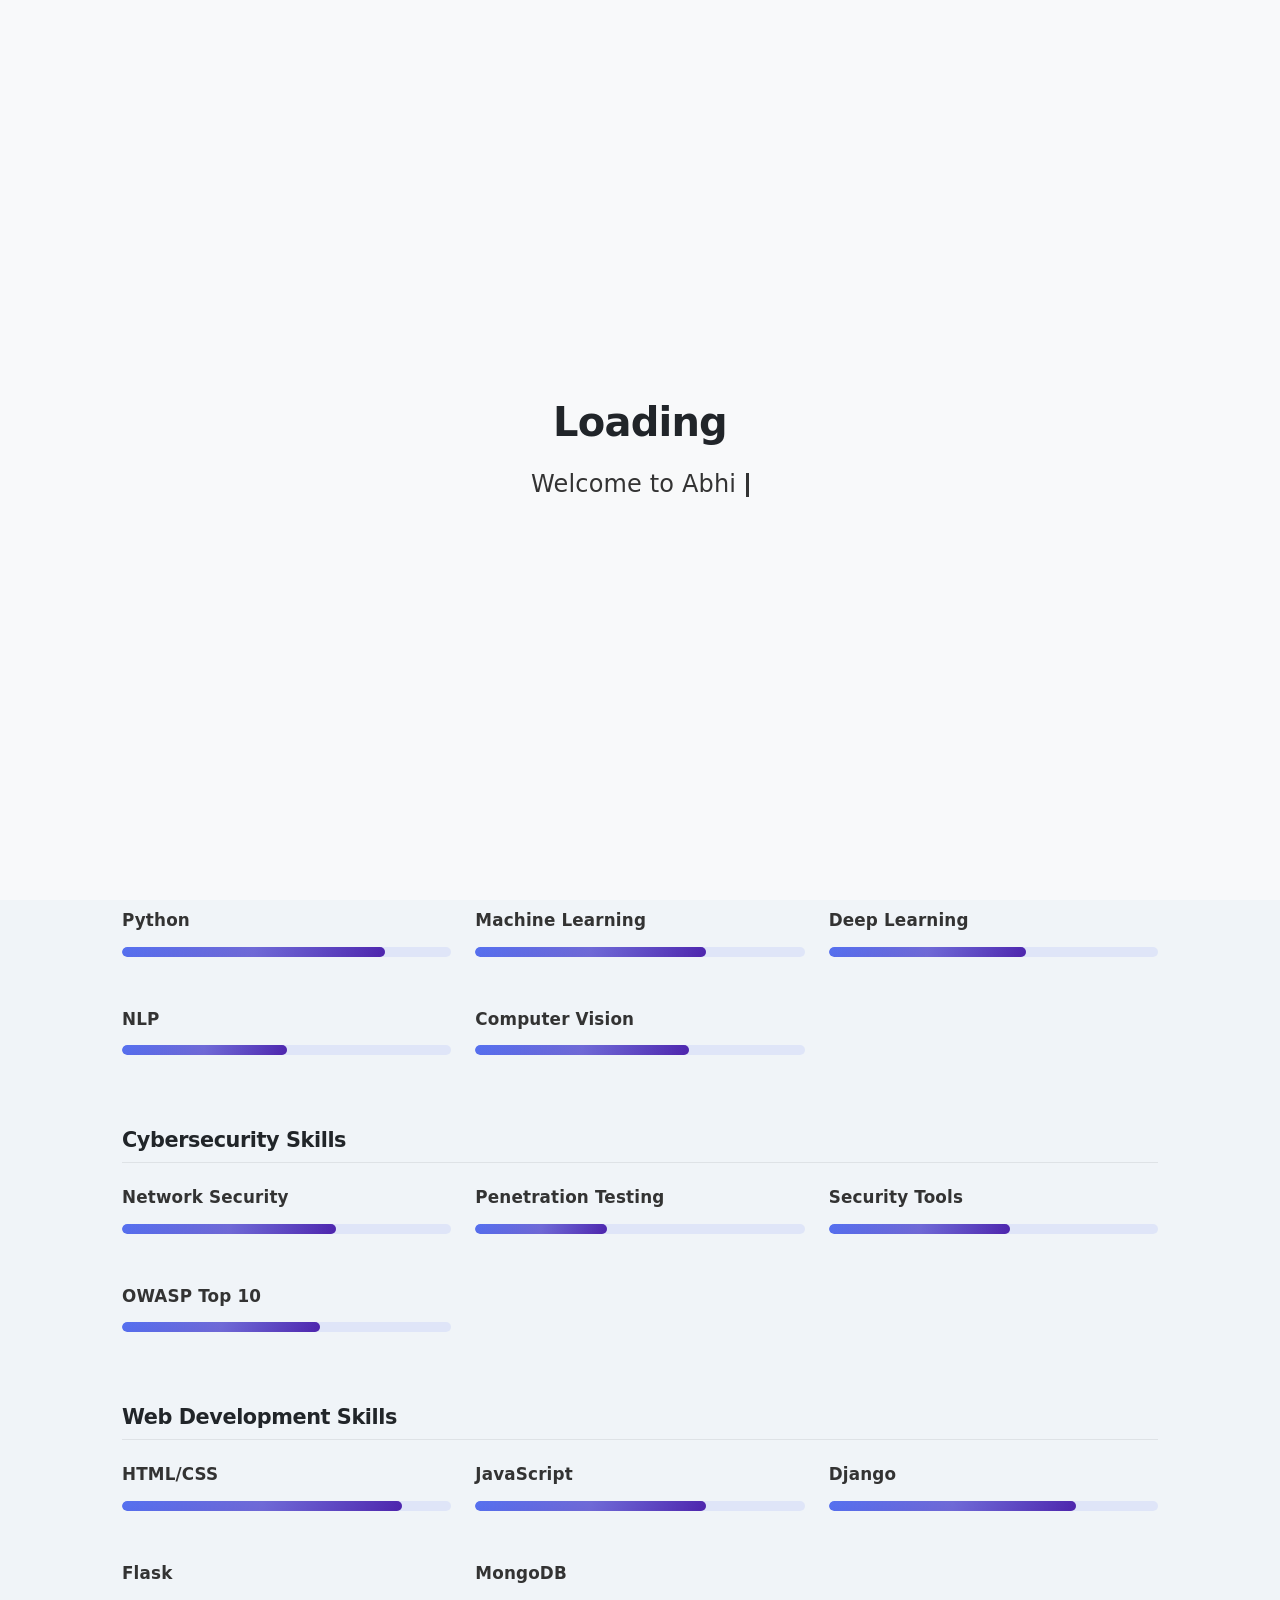
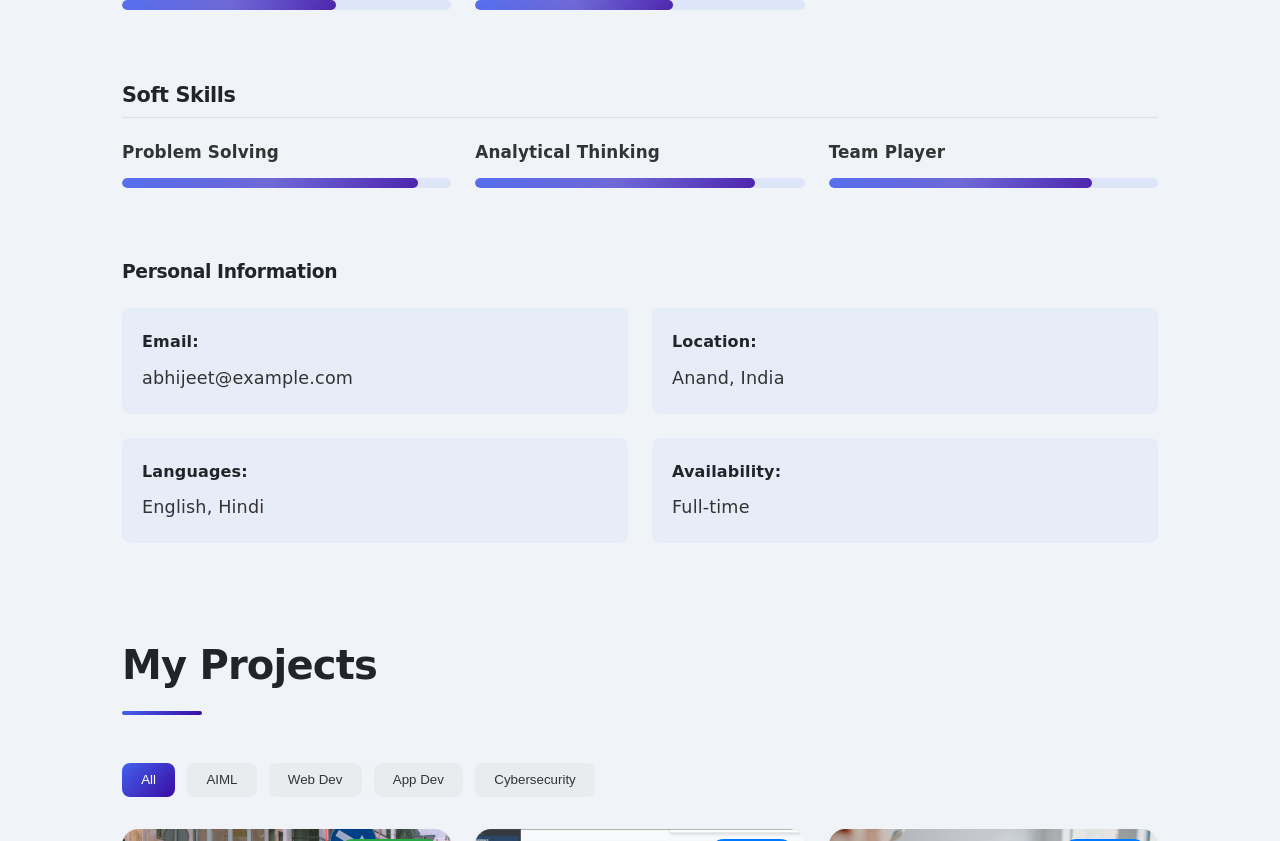
==== index.html @ 95031833 "first commit" ====
<!DOCTYPE html>
<html lang="en">

<head>
    <meta charset="UTF-8">
    <meta name="viewport" content="width=device-width, initial-scale=1.0">
    <meta name="description" content="Abhijeet's Portfolio - Developer, Designer and Technology Enthusiast">
    <meta name="keywords"
        content="portfolio, developer, AIML, web development, app development, cybersecurity, docker, blockchain">
    <title>Abhijeet's Portfolio</title>
    <!-- Favicon -->
    <link rel="shortcut icon" href="assets/images/icons/dark1.svg" type="image/x-icon">
    <!-- CSS Files -->
    <link rel="stylesheet" href="css/style.css">
    <link rel="stylesheet" href="css/animations.css">
    <link rel="stylesheet" href="css/themes.css">
    <link rel="stylesheet" href="css/responsive.css">
    <link rel="stylesheet" href="css/custom-timeline.css">
    <link rel="stylesheet" href="css/modern-style.css">
    <link rel="stylesheet" href="css/smooth-transitions.css">
    <link rel="stylesheet" href="css/hamburger.css">
    <link rel="stylesheet" href="css/resume-fix.css">
    <link rel="stylesheet" href="css/theme-transitions.css">
    <link rel="stylesheet" href="css/floating-hamburger.css">
    <!-- Font Awesome for icons -->
    <link rel="stylesheet" href="https://cdnjs.cloudflare.com/ajax/libs/font-awesome/6.0.0/css/all.min.css">
    <script type="text/javascript" src="https://cdn.jsdelivr.net/npm/@emailjs/browser@3/dist/email.min.js"></script>
</head>

<body class="dark-theme">
    <!-- Preloader -->
    <div id="preloader" class="preloader">
        <div class="preloader-content">
            <h1>Loading</h1>
            <div class="typing-container">
                <span id="preloader-text"></span>
                <span class="cursor"></span>
            </div>
        </div>
    </div>

    <!-- Main Container -->
    <div class="container">
        <!-- Sidebar Navigation -->
        <aside class="sidebar">
            <!-- Replace the existing sidebar-header section in index.html with this -->
            <div class="sidebar-header">
                <button id="mobile-toggle" class="mobile-toggle" aria-label="Toggle Menu">
                    <span></span>
                    <span></span>
                    <span></span>
                </button>
                <div class="profile-pic-container">
                    <img src="assets/images/icons/light2.svg" alt="Abhijeet Logo" class="profile-pic-small"
                        id="sidebar-logo">
                </div>
                <h2 class="sidebar-title">Abhijeet Sahoo</h2>

                <!-- Theme toggle for mobile -->
                <div class="theme-toggle mobile-theme-toggle">
                    <label class="switch">
                        <input type="checkbox" id="mobile-theme-toggle" class="theme-toggle-input">
                        <span class="slider round"></span>
                    </label>
                </div>
            </div>


            <!-- Navigation section update -->
            <nav class="sidebar-nav">
                <ul>
                    <li><a href="#home" class="nav-link active" data-section="home"><i class="fas fa-home"></i> Home</a>
                    </li>
                    <li><a href="#projects" class="nav-link" data-section="projects"><i class="fas fa-code-branch"></i>
                            Projects</a></li>
                    <li><a href="#timeline" class="nav-link" data-section="timeline"><i class="fas fa-history"></i>
                            Timeline</a></li>
                    <li><a href="#achievements" class="nav-link" data-section="achievements"><i
                                class="fas fa-trophy"></i> Achievements</a></li>
                    <li><a href="#resume" class="nav-link" data-section="resume"><i class="fas fa-file-alt"></i>
                            Resume</a></li>
                    <li><a href="#contact" class="nav-link" data-section="contact"><i class="fas fa-envelope"></i>
                            Contact</a></li>
                </ul>
            </nav>

            <div class="sidebar-footer">
                <div class="theme-toggle">
                    <label class="switch">
                        <input type="checkbox" id="theme-toggle">
                        <span class="slider round"></span>
                    </label>
                    <span id="theme-label">Dark Mode</span>
                </div>

                <!-- "Last updated" div will be moved by JS to the end of main content -->
                <div class="last-updated">
                    <i class="fas fa-edit"> </i>Last updated on May 24, 2025
                </div>
            </div>
        </aside>

        <!-- Main Content Area -->
        <main class="content">
            <!-- Home/About Section -->
            <section id="home" class="section active">
                <div class="about-container">
                    <div class="profile-section">
                        <div class="profile-image-container">
                            <img src="assets/images/profile.png" alt="Abhijeet" class="profile-pic">
                        </div>
                        <div class="typing-animation">
                            <h1>Abhijeet</h1>
                            <div class="animated-greeting"> <!-- New wrapper for animated text -->
                                <span id="animated-text"><span id="text-content"></span><span id="cursor"></span></span>
                            </div>
                        </div>
                    </div>

                    <div class="about-content">
                        <div class="section-title">
                            <h2>About Me</h2>
                        </div>
                        <p>Hello! I'm Abhijeet, Python/AIML developer with a passion for problem-solving. I combine deep
                            analytical thinking with Django expertise to create innovative web solutions. I'm a flexible
                            team
                            player exploring cybersecurity and IoT frontiers. My calm, patient approach and technical
                            curiosity drive me to transform complex challenges into elegant solutions. I'm a computer
                            enthusiast who brings quiet dedication and continuous learning to every project.</p>

                        <!-- Skills section update for Home -->
                        <div class="skills-container">
                            <h3>My Skills</h3>

                            <!-- AIML Skills -->
                            <div class="skills-category">
                                <h4>AI/ML Skills</h4>
                                <div class="skills-grid">
                                    <div class="skill-item">
                                        <div class="skill-name">Python</div>
                                        <div class="skill-bar">
                                            <div class="skill-progress" style="width: 80%"></div>
                                        </div>
                                        <div class="skill-tooltip">80% - Advanced</div>
                                    </div>
                                    <div class="skill-item">
                                        <div class="skill-name">Machine Learning</div>
                                        <div class="skill-bar">
                                            <div class="skill-progress" style="width: 70%"></div>
                                        </div>
                                        <div class="skill-tooltip">70% - Advanced</div>
                                    </div>
                                    <div class="skill-item">
                                        <div class="skill-name">Deep Learning</div>
                                        <div class="skill-bar">
                                            <div class="skill-progress" style="width: 60%"></div>
                                        </div>
                                        <div class="skill-tooltip">60% - Intermediate</div>
                                    </div>
                                    <div class="skill-item">
                                        <div class="skill-name">NLP</div>
                                        <div class="skill-bar">
                                            <div class="skill-progress" style="width: 50%"></div>
                                        </div>
                                        <div class="skill-tooltip">50% - Intermediate</div>
                                    </div>
                                    <div class="skill-item">
                                        <div class="skill-name">Computer Vision</div>
                                        <div class="skill-bar">
                                            <div class="skill-progress" style="width: 65%"></div>
                                        </div>
                                        <div class="skill-tooltip">65% - Advanced</div>
                                    </div>
                                </div>
                            </div>

                            <!-- Cybersecurity Skills -->
                            <div class="skills-category">
                                <h4>Cybersecurity Skills</h4>
                                <div class="skills-grid">
                                    <div class="skill-item">
                                        <div class="skill-name">Network Security</div>
                                        <div class="skill-bar">
                                            <div class="skill-progress" style="width: 65%"></div>
                                        </div>
                                        <div class="skill-tooltip">65% - Advanced</div>
                                    </div>
                                    <div class="skill-item">
                                        <div class="skill-name">Penetration Testing</div>
                                        <div class="skill-bar">
                                            <div class="skill-progress" style="width: 40%"></div>
                                        </div>
                                        <div class="skill-tooltip">40% - Intermediate</div>
                                    </div>
                                    <div class="skill-item">
                                        <div class="skill-name">Security Tools</div>
                                        <div class="skill-bar">
                                            <div class="skill-progress" style="width: 55%"></div>
                                        </div>
                                        <div class="skill-tooltip">55% - Intermediate</div>
                                    </div>
                                    <div class="skill-item">
                                        <div class="skill-name">OWASP Top 10</div>
                                        <div class="skill-bar">
                                            <div class="skill-progress" style="width: 60%"></div>
                                        </div>
                                        <div class="skill-tooltip">60% - Intermediate</div>
                                    </div>
                                </div>
                            </div>

                            <!-- Web Dev Skills -->
                            <div class="skills-category">
                                <h4>Web Development Skills</h4>
                                <div class="skills-grid">
                                    <div class="skill-item">
                                        <div class="skill-name">HTML/CSS</div>
                                        <div class="skill-bar">
                                            <div class="skill-progress" style="width: 85%"></div>
                                        </div>
                                        <div class="skill-tooltip">85% - Advanced</div>
                                    </div>
                                    <div class="skill-item">
                                        <div class="skill-name">JavaScript</div>
                                        <div class="skill-bar">
                                            <div class="skill-progress" style="width: 70%"></div>
                                        </div>
                                        <div class="skill-tooltip">70% - Advanced</div>
                                    </div>
                                    <div class="skill-item">
                                        <div class="skill-name">Django</div>
                                        <div class="skill-bar">
                                            <div class="skill-progress" style="width: 75%"></div>
                                        </div>
                                        <div class="skill-tooltip">75% - Advanced</div>
                                    </div>
                                    <div class="skill-item">
                                        <div class="skill-name">Flask</div>
                                        <div class="skill-bar">
                                            <div class="skill-progress" style="width: 65%"></div>
                                        </div>
                                        <div class="skill-tooltip">65% - Advanced</div>
                                    </div>
                                    <div class="skill-item">
                                        <div class="skill-name">MongoDB</div>
                                        <div class="skill-bar">
                                            <div class="skill-progress" style="width: 60%"></div>
                                        </div>
                                        <div class="skill-tooltip">60% - Intermediate</div>
                                    </div>
                                </div>
                            </div>

                            <!-- Soft Skills -->
                            <div class="skills-category">
                                <h4>Soft Skills</h4>
                                <div class="skills-grid">
                                    <div class="skill-item">
                                        <div class="skill-name">Problem Solving</div>
                                        <div class="skill-bar">
                                            <div class="skill-progress" style="width: 90%"></div>
                                        </div>
                                        <div class="skill-tooltip">90% - Advanced</div>
                                    </div>
                                    <div class="skill-item">
                                        <div class="skill-name">Analytical Thinking</div>
                                        <div class="skill-bar">
                                            <div class="skill-progress" style="width: 85%"></div>
                                        </div>
                                        <div class="skill-tooltip">85% - Advanced</div>
                                    </div>
                                    <div class="skill-item">
                                        <div class="skill-name">Team Player</div>
                                        <div class="skill-bar">
                                            <div class="skill-progress" style="width: 80%"></div>
                                        </div>
                                        <div class="skill-tooltip">80% - Advanced</div>
                                    </div>
                                </div>
                            </div>
                        </div>

                        <div class="personal-info">
                            <h3>Personal Information</h3>
                            <div class="info-grid">
                                <div class="info-item">
                                    <span class="info-label">Email:</span>
                                    <span class="info-value">abhijeet@example.com</span>
                                </div>
                                <div class="info-item">
                                    <span class="info-label">Location:</span>
                                    <span class="info-value">Anand, India</span>
                                </div>
                                <div class="info-item">
                                    <span class="info-label">Languages:</span>
                                    <span class="info-value">English, Hindi</span>
                                </div>
                                <div class="info-item">
                                    <span class="info-label">Availability:</span>
                                    <span class="info-value">Full-time</span>
                                </div>
                            </div>
                        </div>
                    </div>
                </div>
            </section>

            <!-- Projects Section -->
            <section id="projects" class="section">
                <div class="section-title">
                    <h2>My Projects</h2>
                </div>

                <div class="filter-buttons">
                    <button class="filter-btn active" data-filter="all">All</button>
                    <button class="filter-btn" data-filter="aiml">AIML</button>
                    <button class="filter-btn" data-filter="webdev">Web Dev</button>
                    <button class="filter-btn" data-filter="appdev">App Dev</button>
                    <button class="filter-btn" data-filter="cybersecurity">Cybersecurity</button>
                </div>

                <div class="projects-grid">
                    <!-- Project 1 - Completed -->
                    <div class="project-card" data-category="aiml">
                        <div class="project-image">
                            <img src="assets/images/projects/object.png" alt="AI Image Recognition">
                            <div class="project-status completed">Completed</div>
                        </div>
                        <div class="project-info">
                            <h3>Object Detection and Recognition</h3>
                            <p>A machine learning model for image recognition with high accuracy.</p>
                            <button class="view-details-btn">View Details</button>
                        </div>
                    </div>

                    <!-- Project 2 - Ongoing -->
                    <div class="project-card" data-category="webdev">
                        <div class="project-image">
                            <img src="assets/images/projects/attend.png" alt="E-commerce Platform">
                            <div class="project-status ongoing">Ongoing</div>
                        </div>
                        <div class="project-info">
                            <h3>Attendance Management System For a College</h3>
                            <p>A fully responsive e-commerce website with cart functionality.</p>
                            <button class="view-details-btn">View Details</button>
                        </div>
                    </div>

                    <!-- Project 3 - Planned -->
                    <div class="project-card" data-category="appdev">
                        <div class="project-image">
                            <img src="assets/images/projects/ar.png" alt="Fitness Tracker App">
                            <div class="project-status ongoing">Ongoing</div>
                        </div>
                        <div class="project-info">
                            <h3>ARCam</h3>
                            <p>Mobile app for tracking fitness activities and health metrics.</p>
                            <button class="view-details-btn">View Details</button>
                        </div>
                    </div>

                    <!-- Project 4  - Planned -->
                    <div class="project-card" data-category="cybersecurity aiml">
                        <div class="project-image">
                            <img src="assets/images/projects/nids.png" alt="Fitness Tracker App">
                            <div class="project-status ongoing">Ongoing</div>
                        </div>
                        <div class="project-info">
                            <h3>AI-Powered Network Intrusion Detection System</h3>
                            <p>Mobile app for tracking fitness activities and health metrics.</p>
                            <button class="view-details-btn">View Details</button>
                        </div>
                    </div>
                </div>

                <!-- Project Details Modal -->
                <!-- Project Details Modal -->
                <div id="project-modal" class="modal">
                    <div class="modal-content">
                        <span class="close-modal">
                            <i class="fas fa-times"></i>
                        </span>
                        <div class="modal-body"> <!-- This div will be scrollable -->
                            <div class="project-detail-header">
                                <h3 id="modal-project-title">Project Title</h3>
                            </div>
                            <div class="project-detail-content">
                                <div class="project-detail-image">
                                    <img id="modal-project-image" src="" alt="Project Image">
                                </div>
                                <div class="project-description">
                                    <h4>Description</h4>
                                    <p id="modal-project-description">Project description goes here.</p>
                                </div>
                                <div class="project-functionality">
                                    <h4>Functionality</h4>
                                    <p id="modal-project-functionality">Project functionality explanation goes here.</p>
                                </div>
                            </div>
                        </div>
                        <!-- Footer is now OUTSIDE modal-body, but INSIDE modal-content -->
                        <div class="project-detail-footer">
                            <div class="project-links">
                                <a id="modal-project-github" href="#" target="_blank" class="github-link">
                                    <i class="fab fa-github"></i> GitHub Repository
                                </a>
                                <a id="modal-project-demo" href="#" target="_blank" class="demo-link">
                                    <i class="fas fa-external-link-alt"></i> Live Demo
                                </a>
                            </div>
                            <div class="project-status-container">
                                <span id="modal-project-status" class="project-status">Status</span>
                            </div>
                        </div>
                    </div>
                </div>
            </section>

            <!-- Timeline Section with proper structure -->
            <section id="timeline" class="section">
                <div class="section-title">
                    <h2>My Journey</h2>
                </div>

                <!-- Year navigation markers -->
                <div class="timeline-year-markers">
                    <div class="timeline-year-marker" data-year="2020">2020</div>
                    <div class="timeline-year-marker" data-year="2022">2022</div>
                    <div class="timeline-year-marker active" data-year="2025">2025</div>
                    <div class="timeline-year-marker" data-year="2026">2026</div>
                </div>

                <div class="timeline-wrapper">
                    <div class="timeline">
                        <!-- Year 2020 Section -->
                        <div id="timeline-year-2020" class="timeline-year-section">
                            <!-- March 2020 - 10th class -->
                            <div class="timeline-block" data-icon="picture" data-month="Mar" data-year="2020">
                                <div class="timeline-date-marker">
                                    <span class="month">Mar</span>
                                    <span class="year">2020</span>
                                </div>
                                <div class="timeline-content">
                                    <h3 class="timeline-title">Passed Out 10th Class</h3>
                                    <p class="timeline-description">Completed my Secondary Education from Bright Day
                                        School, CBSE, Vadodara.</p>
                                </div>
                            </div>
                        </div>

                        <!-- Year 2022 Section -->
                        <div id="timeline-year-2022" class="timeline-year-section">
                            <!-- June 2022 - 12th class -->
                            <div class="timeline-block" data-icon="picture" data-month="Jun" data-year="2022">
                                <div class="timeline-date-marker">
                                    <span class="month">Jun</span>
                                    <span class="year">2022</span>
                                </div>
                                <div class="timeline-content">
                                    <h3 class="timeline-title">Passed Out 12th Class</h3>
                                    <p class="timeline-description">Completed my Higher Secondary Education from Green
                                        Valley High School, CBSE, Vadodara.</p>
                                </div>
                            </div>

                            <!-- September 2022 - Joined MBIT -->
                            <div class="timeline-block" data-icon="picture" data-month="Sep" data-year="2022">
                                <div class="timeline-date-marker">
                                    <span class="month">Sep</span>
                                    <span class="year">2022</span>
                                </div>
                                <div class="timeline-content">
                                    <h3 class="timeline-title">Joined MBIT</h3>
                                    <p class="timeline-description">Started my journey in Computer Science at MBIT.</p>
                                </div>
                            </div>
                        </div>

                        <!-- Year 2025 Section -->
                        <div id="timeline-year-2025" class="timeline-year-section">
                            <!-- February 2025 - Django Attendance System -->
                            <div class="timeline-block" data-icon="movie" data-month="Feb" data-year="2025">
                                <div class="timeline-date-marker">
                                    <span class="month">Feb</span>
                                    <span class="year">2025</span>
                                </div>
                                <div class="timeline-content">
                                    <h3 class="timeline-title">Django Based College Attendance System</h3>
                                    <p class="timeline-description">Developed a comprehensive attendance management
                                        system using Django for college.</p>
                                    <a href="#" class="timeline-btn">View Project</a>
                                </div>
                            </div>

                            <!-- February 2025 - IEEE Ideathon Winner -->
                            <div class="timeline-block" data-icon="location" data-month="Feb" data-year="2025">
                                <div class="timeline-date-marker">
                                    <span class="month">Feb</span>
                                    <span class="year">2025</span>
                                </div>
                                <div class="timeline-content">
                                    <h3 class="timeline-title">IEEE Ideathon Winner</h3>
                                    <p class="timeline-description">Won the IEEE Ideathon competition with an innovative
                                        technological solution.</p>
                                    <a href="https://drive.google.com/file/d/1BmrIX761PlFf_DfQPqQARqE5hmuvk-pm/view?usp=drive_link"
                                        target="_blank" class="timeline-btn">View Certificate</a>
                                </div>
                            </div>

                            <!-- February 2025 - Object Detection -->
                            <div class="timeline-block" data-icon="picture" data-month="Feb" data-year="2025">
                                <div class="timeline-date-marker">
                                    <span class="month">Feb</span>
                                    <span class="year">2025</span>
                                </div>
                                <div class="timeline-content">
                                    <h3 class="timeline-title">Object Detection and Recognition</h3>
                                    <p class="timeline-description">Completed a project on object detection and
                                        recognition using deep learning techniques.</p>
                                    <a href="#" class="timeline-btn">View Project</a>
                                </div>
                            </div>

                            <!-- March 2025 - AI Based NIDS -->
                            <div class="timeline-block" data-icon="movie" data-month="Mar" data-year="2025">
                                <div class="timeline-date-marker">
                                    <span class="month">Mar</span>
                                    <span class="year">2025</span>
                                </div>
                                <div class="timeline-content">
                                    <h3 class="timeline-title">AI Based NIDS</h3>
                                    <p class="timeline-description">Developed a Network Intrusion Detection System using
                                        AI and machine learning algorithms.</p>
                                    <a href="#" class="timeline-btn">View Project</a>
                                </div>
                            </div>

                            <!-- March 2025 - ARCam App -->
                            <div class="timeline-block" data-icon="location" data-month="Mar" data-year="2025">
                                <div class="timeline-date-marker">
                                    <span class="month">Mar</span>
                                    <span class="year">2025</span>
                                </div>
                                <div class="timeline-content">
                                    <h3 class="timeline-title">ARCam</h3>
                                    <p class="timeline-description">Developed a Kotlin-based app for object detection
                                        with augmented reality capabilities.</p>
                                    <a href="#" class="timeline-btn">View App</a>
                                </div>
                            </div>

                            <!-- March 2025 - HackWithIndia -->
                            <div class="timeline-block" data-icon="movie" data-month="Mar" data-year="2025">
                                <div class="timeline-date-marker">
                                    <span class="month">Mar</span>
                                    <span class="year">2025</span>
                                </div>
                                <div class="timeline-content">
                                    <h3 class="timeline-title">HackWithIndia Hackathon</h3>
                                    <p class="timeline-description">Participated in the prestigious HackWithIndia
                                        hackathon, showcasing innovative solutions.</p>
                                    <a href="https://drive.google.com/file/d/1DsB1CKtlzOIPeaY4YKXQzpEvhFvaNAV4/view?usp=drive_link"
                                        target="_blank" class="timeline-btn">View Certificate</a>
                                </div>
                            </div>

                            <!-- April 2025 - Portfolio Launch -->
                            <div class="timeline-block" data-icon="picture" data-month="Apr" data-year="2025">
                                <div class="timeline-date-marker">
                                    <span class="month">Apr</span>
                                    <span class="year">2025</span>
                                </div>
                                <div class="timeline-content">
                                    <h3 class="timeline-title">Portfolio Website Launch</h3>
                                    <p class="timeline-description">Launched my personal portfolio website on April
                                        10th, showcasing my projects and skills.</p>
                                    <a href="#" class="timeline-btn">View Website</a>
                                </div>
                            </div>
                        </div>

                        <!-- Year 2026 Section -->
                        <div id="timeline-year-2026" class="timeline-year-section">
                            <!-- Expected future achievements -->
                            <div class="timeline-block" data-icon="location" data-month="Jun" data-year="2026">
                                <div class="timeline-date-marker">
                                    <span class="month">Jun</span>
                                    <span class="year">2026</span>
                                </div>
                                <div class="timeline-content">
                                    <h3 class="timeline-title">Expected Graduation</h3>
                                    <p class="timeline-description">Anticipated completion of B.Tech in Computer Science
                                        from MBIT.</p>
                                </div>
                            </div>
                        </div>
                    </div>
                </div>
            </section>

            <!-- Achievements Section (New) -->
            <section id="achievements" class="section">
                <div class="section-title">
                    <h2>Achievements</h2>
                </div>
                <div class="achievements-container">
                    <div class="achievement-card">
                        <div class="achievement-icon">
                            <i class="fas fa-trophy"></i>
                        </div>
                        <div class="achievement-content">
                            <h3>IEEE Ideathon Winner 2025</h3>
                            <p>Recognized for innovative solution development</p>
                            <a href="https://drive.google.com/file/d/1BmrIX761PlFf_DfQPqQARqE5hmuvk-pm/view?usp=drive_link"
                                target="_blank" class="achievement-link">View Certificate</a>
                        </div>
                    </div>

                    <div class="achievement-card">
                        <div class="achievement-icon">
                            <i class="fas fa-code"></i>
                        </div>
                        <div class="achievement-content">
                            <h3>HackWithIndia Hackathon</h3>
                            <p>Certificate of Participation</p>
                            <a href="https://drive.google.com/file/d/1DsB1CKtlzOIPeaY4YKXQzpEvhFvaNAV4/view?usp=drive_link"
                                target="_blank" class="achievement-link">View Certificate</a>
                        </div>
                    </div>
                </div>
            </section>

            <!-- Resume section update in index.html -->
            <section id="resume" class="section">
                <div class="section-title">
                    <h2>Resume</h2>
                </div>
                <div class="resume-tabs">
                    <button class="resume-tab active" data-resume="aiml">AI/ML</button>
                    <button class="resume-tab" data-resume="cybersecurity">Cybersecurity</button>
                    <button class="resume-tab" data-resume="webdev">Web Development</button>
                </div>

                <div class="resume-content-container">
                    <!-- AIML Resume -->
                    <div class="resume-content active" id="aiml-resume">
                        <div class="resume-preview">
                            <iframe src="https://drive.google.com/file/d/1v1ufKIbYrmDD5AKqc0I2xe_tgbvkGAY4/preview"
                                width="100%" height="600px"
                                style="max-width: 800px; margin: 0 auto; display: block;"></iframe>
                        </div>
                        <div class="resume-actions">
                            <a href="https://drive.google.com/file/d/1v1ufKIbYrmDD5AKqc0I2xe_tgbvkGAY4/view"
                                target="_blank" class="view-resume-btn">
                                <i class="fas fa-eye"></i> View Resume
                            </a>
                            <a href="https://drive.google.com/uc?export=download&id=1v1ufKIbYrmDD5AKqc0I2xe_tgbvkGAY4"
                                class="download-resume-btn">
                                <i class="fas fa-download"></i> Download Resume
                            </a>
                        </div>
                    </div>

                    <!-- Cybersecurity Resume -->
                    <div class="resume-content" id="cybersecurity-resume">
                        <div class="resume-preview">
                            <iframe
                                src="https://drive.google.com/file/d/1fGKRbdPGASITAVuZmxvRLsbHx6nrC3N-/preview?embedded=true"
                                width="100%" height="600px"
                                style="max-width: 800px; margin: 0 auto; display: block;"></iframe>
                        </div>
                        <div class="resume-actions">
                            <a href="https://drive.google.com/file/d/1fGKRbdPGASITAVuZmxvRLsbHx6nrC3N-/view"
                                target="_blank" class="view-resume-btn">
                                <i class="fas fa-eye"></i> View Resume
                            </a>
                            <a href="https://drive.google.com/uc?export=download&id=1fGKRbdPGASITAVuZmxvRLsbHx6nrC3N-"
                                class="download-resume-btn">
                                <i class="fas fa-download"></i> Download Resume
                            </a>
                        </div>
                    </div>

                    <!-- Web Dev Resume -->
                    <div class="resume-content" id="webdev-resume">
                        <div class="resume-preview">
                            <iframe
                                src="https://drive.google.com/file/d/1D_27JzwtoLxy8qrcCFrhrlvpTt9y64G-/preview?embedded=true"
                                width="100%" height="600px"
                                style="max-width: 800px; margin: 0 auto; display: block;"></iframe>
                        </div>
                        <div class="resume-actions">
                            <a href="https://drive.google.com/file/d/1D_27JzwtoLxy8qrcCFrhrlvpTt9y64G-/view"
                                target="_blank" class="view-resume-btn">
                                <i class="fas fa-eye"></i> View Resume
                            </a>
                            <a href="https://drive.google.com/uc?export=download&id=1D_27JzwtoLxy8qrcCFrhrlvpTt9y64G-"
                                class="download-resume-btn">
                                <i class="fas fa-download"></i> Download Resume
                            </a>
                        </div>
                    </div>
                </div>
            </section>
            <!-- Contact Section -->
            <section id="contact" class="section">
                <div class="section-title">
                    <h2>Contact</h2>
                </div>
                <div class="contact-container">
                    <div class="contact-info">
                        <!-- Contact info styled like social links -->
                        <div class="social-media-links">
                            <h3>Contact Information</h3>
                            <div class="social-grid">
                                <a class="social-link">
                                    <i class="fas fa-envelope"></i>
                                    <span>example@gmail.com</span>
                                </a>
                                <a class="social-link">
                                    <i class="fas fa-map-marker-alt"></i>
                                    <span>Anand, India</span>
                                </a>
                            </div>
                        </div>

                        <!-- Social Media Links -->
                        <div class="social-media-links">
                            <h3>Connect With Me</h3>
                            <div class="social-grid">
                                <a href="https://linkedin.com/in/" target="_blank" class="social-link">
                                    <i class="fab fa-linkedin"></i>
                                    <span>LinkedIn</span>
                                </a>
                                <!-- <a href="https://x.com/abhi__253__162" target="_blank" class="social-link">
                                    <i class="fab fa-twitter"></i>
                                    <span>Twitter</span>
                                </a> -->
                                <a href="https://github.com/Greninja110" target="_blank" class="social-link">
                                    <i class="fab fa-github"></i>
                                    <span>GitHub</span>
                                </a>
                            </div>
                        </div>
                    </div>

                    <div class="contact-form">
                        <h3>Send me a message</h3>
                        <p>Feel free to reach out with any questions or inquiries:</p>
                        <form id="contact-form" class="form-container">
                            <div class="form-group">
                                <label for="name">Name</label>
                                <input type="text" id="name" name="name" placeholder="Your name" required>
                            </div>

                            <div class="form-group">
                                <label for="email">Email</label>
                                <input type="email" id="email" name="email" placeholder="Your email address" required>
                            </div>

                            <div class="form-group">
                                <label for="message">Message</label>
                                <textarea id="message" name="message" rows="5" placeholder="Your message"
                                    required></textarea>
                            </div>

                            <div class="form-status" id="form-status"></div>

                            <button type="submit" class="submit-btn">
                                <span class="submit-text">Send Message</span>
                                <span class="submit-loader" style="display: none;">
                                    <i class="fas fa-spinner fa-spin"></i>
                                </span>
                            </button>
                        </form>
                    </div>
                </div>
            </section>
            <!-- "Last updated" div will be appended here by JS -->
        </main>
    </div>
    <!-- Floating hamburger button for mobile -->
    <button id="floating-hamburger" class="floating-hamburger" aria-label="Toggle Menu">
        <span></span>
        <span></span>
        <span></span>
    </button>
    <!-- Backdrop overlay for mobile menu -->
    <div id="mobile-backdrop" class="mobile-backdrop"></div>

    <!-- NEW MOBILE DRAWER MENU ELEMENT -->
    <div id="mobile-drawer-menu" class="mobile-drawer">
        <div class="drawer-grab-handle"></div>
        <div class="drawer-header">
            <h3 class="drawer-title">Navigation</h3>
        </div>
        <nav class="drawer-nav">
            <!-- Manually list your navigation items here.
                 The JS will attempt to sync their 'active' state. -->
            <ul>
                <li><a href="#home" class="nav-link" data-section="home"><i class="fas fa-home"></i> Home</a></li>
                <li><a href="#projects" class="nav-link" data-section="projects"><i class="fas fa-code-branch"></i> Projects</a></li>
                <li><a href="#timeline" class="nav-link" data-section="timeline"><i class="fas fa-history"></i> Timeline</a></li>
                <li><a href="#achievements" class="nav-link" data-section="achievements"><i class="fas fa-trophy"></i> Achievements</a></li>
                <li><a href="#resume" class="nav-link" data-section="resume"><i class="fas fa-file-alt"></i> Resume</a></li>
                <li><a href="#contact" class="nav-link" data-section="contact"><i class="fas fa-envelope"></i> Contact</a></li>
            </ul>
        </nav>
    </div>
    
    <!-- Custom JavaScript -->
    <script src="js/preloader.js"></script>
    <script src="js/animation.js"></script>
    <script src="js/theme.js"></script>
    <script src="js/main.js"></script>
    <script src="js/mobile-nav.js"></script>
    <script src="js/timeline.js"></script>
    <script src="js/custom-timeline.js"></script>
    <script src="js/resume.js"></script>
    <script src="js/contact.js"></script>
    <!-- <script src="production/bundle.js"></script> -->
    <script src="js/floating-hamburger.js"></script>

</body>

</html>
---- css/style.css ----
/* 
 * Main CSS Styles for Abhijeet's Portfolio Website
 * Custom CSS (No Bootstrap)
 */

/* ---------- CSS Variables defined in modern-style.css :root ---------- */

/* ---------- Base Styles ---------- */
* {
    margin: 0;
    padding: 0;
    box-sizing: border-box;
}

html {
    scroll-behavior: smooth;
    font-size: 16px;
}

body {
    font-family: var(--primary-font);
    /* from modern-style */
    line-height: 1.6;
    overflow-x: hidden;
    -webkit-font-smoothing: antialiased;
    -moz-osx-font-smoothing: grayscale;
    transition: background-color var(--transition-speed) var(--transition-function),
        color var(--transition-speed) var(--transition-function);
}

/* Theme styles are applied via .light-theme / .dark-theme classes by JS */
body.light-theme {
    background-color: var(--light-bg);
    color: var(--light-text);
}

body.dark-theme {
    background-color: var(--dark-bg);
    color: var(--dark-text);
}

/* Skip Navigation Link (Accessibility) */
.skip-link {
    position: absolute;
    top: -50px;
    /* Further hidden */
    left: 0;
    background: var(--light-accent);
    /* Example, use theme variable */
    color: white;
    padding: 10px 15px;
    z-index: 99999;
    /* Very high z-index */
    transition: top 0.3s;
    border-bottom-right-radius: var(--border-radius-md);
}

.dark-theme .skip-link {
    background: var(--dark-accent);
}

.skip-link:focus {
    top: 0;
}

/* ---------- Layout Structure (Basic structure, responsive.css handles modes) ---------- */
.container {
    /* Styles in modern-style.css */
    display: flex;
    min-height: 100vh;
    position: relative;
}

/* Sidebar (default left sidebar, transforms to top nav in single-page mode) */
.sidebar {
    /* Base styles, specific mode styles in responsive.css */
    width: var(--sidebar-width-default);
    /* From responsive.css var */
    height: 100vh;
    position: fixed;
    left: 0;
    top: 0;
    display: flex;
    flex-direction: column;
    z-index: 100;
    /* Ensure sidebar/header is above content */
    overflow-y: auto;
    /* Transitions in smooth-transitions.css */
    /* Background, border, shadow in modern-style.css and themes.css */
}

.sidebar-header {
    /* General structure, layout in responsive.css */
    display: flex;
    position: relative;
    /* For absolute positioning of mobile-toggle if needed */
    /* Padding, alignment, direction handled by responsive.css per mode */
}


.profile-pic-small {
    /* This class might not be needed if .profile-pic-container img is styled */
    width: 100%;
    height: 100%;
    object-fit: cover;
}

.sidebar-title {
    font-family: var(--heading-font);
    font-weight: 700;
    /* Sizing and margin in responsive.css per mode */
}

/* mobile-toggle styled in hamburger.css and responsive.css */


/* Sidebar Navigation */
.sidebar-nav {
    /* Base structure, layout in responsive.css */
    flex: 1;
    /* Takes remaining space in column layout */
}

.sidebar-nav ul {
    list-style: none;
}

/* .nav-link styled in modern-style.css */


/* Sidebar Footer */

/* theme-toggle styled in modern-style.css */
/* social-links / social-icons styled in modern-style.css */
/* last-updated styled in modern-style.css and responsive.css */


/* Main Content */
.content {
    /* Base, layout in responsive.css */
    flex: 1;
    /* Takes remaining space if container is flex */
    min-height: 100vh;
    /* Margin, width, padding handled by responsive.css */
    /* Background in modern-style.css */
}

.section {
    /* Base section styles */
    padding: var(--section-padding);
    /* from modern-style */
    /* display, opacity controlled by JS and responsive.css (single-page vs multi-page) */
    /* min-height varies by mode (responsive.css) */
}

/* .section.active handled by JS adding class, animations.css for effects */
body:not(.single-page-mode) .section {
    display: none;
    opacity: 0;
}

body:not(.single-page-mode) .section.active {
    display: block;
    opacity: 1;
    /* animation from animations.css */
}

.single-page-mode .section {
    /* In single-page, all are "active" for display */
    display: block !important;
    opacity: 1 !important;
    min-height: auto;
    /* No need for full viewport height */
}



/* ---------- Home/About Section Specifics ---------- */
.about-container {
    display: flex;
    flex-direction: column;
    gap: var(--grid-gap);
}

.profile-section {
    /* Styled in modern-style.css and responsive.css */
    display: flex;
    align-items: center;
    gap: 2rem;
    margin-bottom: 2rem;
    /* Spacing */
}

.profile-pic {
    /* This is the <img> tag inside .profile-image-container */
    width: 100%;
    height: 100%;
    object-fit: cover;
}

.typing-animation {
    flex: 1;
}

.typing-animation h1 {
    /* Styled in modern-style.css or directly */
    font-family: var(--heading-font);
    font-size: 2.5rem;
    /* Base, responsive might change */
    font-weight: 700;
    margin-bottom: 1rem;
}

/* Color in themes.css */

/* Skills container, personal info - styled in modern-style.css */
.info-grid {
    display: grid;
    grid-template-columns: repeat(2, 1fr);
    gap: 1.5rem;
    margin-top: 1.5rem;
}

.info-item {
    display: flex;
    flex-direction: column;
    gap: 0.5rem;
    padding: 1.25rem;
    border-radius: var(--border-radius-md);
    background-color: rgba(99, 102, 241, 0.05);
    transition: all 0.3s ease;
}

.info-label {
    font-weight: 600;
    font-size: 1rem;
    color: var(--dark-title);
}

.light-theme .info-label {
    color: var(--light-title);
}

.info-value {
    font-size: 1.1rem;
}

.skill-tooltip {
    /* From modern-style.css or style.css */
    position: absolute;
    background-color: #333;
    /* Fallback, theme specific in modern-style */
    color: white;
    padding: 5px 10px;
    border-radius: var(--border-radius-sm);
    font-size: 0.85rem;
    white-space: nowrap;
    opacity: 0;
    visibility: hidden;
    transition: opacity 0.3s, visibility 0.3s;
    bottom: 100%;
    /* Position above the bar */
    left: 50%;
    transform: translateX(-50%) translateY(-8px);
    /* Adjust vertical spacing */
    z-index: 10;
    pointer-events: none;
}

.skill-tooltip::after {
    /* Arrow */
    content: '';
    position: absolute;
    top: 100%;
    left: 50%;
    margin-left: -5px;
    border-width: 5px;
    border-style: solid;
    border-color: #333 transparent transparent transparent;
    /* Fallback */
}

.skill-item:hover .skill-tooltip {
    /* Show on hover of item, not just bar */
    opacity: 1;
    visibility: visible;
}

.light-theme .skill-tooltip {
    background-color: var(--light-accent);
}

.light-theme .skill-tooltip::after {
    border-top-color: var(--light-accent);
}

.dark-theme .skill-tooltip {
    background-color: var(--dark-accent);
}

.dark-theme .skill-tooltip::after {
    border-top-color: var(--dark-accent);
}


/* ---------- Projects Section Specifics ---------- */
.filter-buttons {
    /* Styled in modern-style.css or here */
    display: flex;
    flex-wrap: wrap;
    gap: 0.75rem;
    /* Slightly more gap */
    margin-bottom: 2rem;
}

.filter-btn {
    /* Styled in modern-style.css (as a generic button) or here */
    padding: 0.6rem 1.2rem;
    border: none;
    border-radius: var(--border-radius-md);
    cursor: pointer;
    font-weight: 500;
}

/* Active/hover/theme styles for filter-btn in themes.css or modern-style.css */



@keyframes modalFadeIn {

    /* From style.css, keep if not in animations.css */
    from {
        opacity: 0;
        transform: translateY(-30px) scale(0.95);
    }

    to {
        opacity: 1;
        transform: translateY(0) scale(1);
    }
}





/* Contact Form specific styles (form elements) */
.form-container {
    /* Wrapper for form groups */
    display: flex;
    flex-direction: column;
    gap: 1rem;
    /* Spacing between form groups */
}

.form-group {
    display: flex;
    flex-direction: column;
    gap: 0.4rem;
    /* Space between label and input */
}

.form-group label {
    font-weight: 500;
    font-size: 0.95rem;
}

.form-group input,
.form-group textarea {
    padding: 0.8rem 1rem;
    /* Comfortable padding */
    border-radius: var(--border-radius-md);
    border: 1px solid;
    /* Base border */
    font-family: var(--primary-font);
    font-size: 1rem;
    width: 100%;
    /* Full width */
}

/* Theme specific input/textarea styles in themes.css or modern-style.css */
.light-theme .form-group input,
.light-theme .form-group textarea {
    border-color: var(--light-border);
    background-color: #fff;
    /* Ensure bg for light */
    color: var(--light-text);
}

.dark-theme .form-group input,
.dark-theme .form-group textarea {
    border-color: var(--dark-border);
    background-color: var(--dark-card-bg);
    color: var(--dark-text);
}

.form-group input:focus,
.form-group textarea:focus {
    outline: none;
    border-color: var(--light-accent);
    /* Example, theme specific */
    box-shadow: 0 0 0 3px rgba(var(--light-accent-rgb, 67, 97, 238), 0.2);
    /* Example */
}

.dark-theme .form-group input:focus,
.dark-theme .form-group textarea:focus {
    border-color: var(--dark-accent);
    box-shadow: 0 0 0 3px rgba(var(--dark-accent-rgb, 99, 102, 241), 0.2);
}

.form-status {
    font-size: 0.9rem;
    padding: 0.5rem 0;
    min-height: 24px;
    /* Prevent layout shift */
    text-align: center;
}

.form-status.success {
    color: #28a745;
}

.form-status.error {
    color: #dc3545;
}

.submit-loader {
    display: none;
}

/* JS controls visibility */
.submit-btn.loading .submit-text {
    display: none;
}

.submit-btn.loading .submit-loader {
    display: inline-block;
}


/* ---------- Stats Section (Hidden by default in transitions.css) ---------- */
/* Styling can remain, but visibility controlled by JS/CSS in transitions.css */
.stats-container {
    padding: 1rem 0;
}

.stats-grid {
    /* styled in modern-style.css or here */
    display: grid;
    grid-template-columns: repeat(auto-fill, minmax(280px, 1fr));
    gap: var(--grid-gap);
}

.stat-card {
    /* Styled in modern-style.css or themes.css */
    padding: 1.5rem;
    text-align: center;
}

.chart-container {
    height: 250px;
    width: 100%;
}



/* Hidden Class Utility */
.hidden {
    display: none !important;
}


/* Project status indicators (from style.css, ensure consistency) */
.project-status {
    position: absolute;
    top: 10px;
    right: 10px;
    padding: 5px 10px;
    border-radius: 15px;
    /* Pill shape */
    font-size: 0.75rem;
    font-weight: 600;
    text-transform: uppercase;
    z-index: 2;
    /* Above image gradient */
    color: white;
    /* Default text color for status */
}

.project-status.completed {
    background-color: #28a745;
}

.project-status.ongoing {
    background-color: #007bff;
}

.project-status.planned {
    background-color: #6c757d;
}

#modal-project-status {
    /* Badge in modal */
    display: inline-block;
    margin-left: 1rem;
    vertical-align: middle;
    /* Inherits .project-status styles */
}

/* Status in footer */
#modal-project-status {
    position: static;
    /* Remove absolute positioning */
    top: auto;
    right: auto;
    margin: 0;
}


/* Thank you page styles (if used) */
.thanks-container {
    display: flex;
    flex-direction: column;
    align-items: center;
    justify-content: center;
    min-height: 100vh;
    text-align: center;
    padding: 2rem;
}

.thanks-container h1 {
    font-size: 3rem;
    margin-bottom: 1rem;
}

.thanks-container p {
    font-size: 1.2rem;
    max-width: 600px;
    margin-bottom: 2rem;
}



/* Contact Direct / Alternative Contact (Styled in modern-style.css) */



/* Typing animation cursor (already in animations.css, ensure no conflict) */

/* @keyframes blink already in animations.css */

p {
    /* General paragraph styling */
    text-align: justify;
    /* Or left, depending on design preference */
    margin-bottom: 1rem;
    /* Default spacing */
}

/* Resume Section Styles (Tabs, Preview, Actions) */
/* resume-container, resume-tabs, resume-tab, resume-content-container, 
   resume-content, resume-preview, resume-actions, view-resume-btn, download-resume-btn
   are primarily styled in modern-style.css and resume-fix.css */

.resume-loading {
    /* From style.css, for loading state in resume iframe */
    position: absolute;
    top: 50%;
    left: 50%;
    transform: translate(-50%, -50%);
    text-align: center;
}

.resume-loading span {
    /* Dots for loading */
    display: inline-block;
    width: 10px;
    height: 10px;
    border-radius: 50%;
    margin: 0 5px;
    animation: loadingDots 1.5s infinite ease-in-out;
    /* Changed animation name */
}

/* Theme for loading dots in themes.css or modern-style.css */
.light-theme .resume-loading span {
    background-color: var(--light-accent);
}

.dark-theme .resume-loading span {
    background-color: var(--dark-accent);
}

.resume-loading span:nth-child(2) {
    animation-delay: 0.2s;
}

.resume-loading span:nth-child(3) {
    animation-delay: 0.4s;
}

@keyframes loadingDots {

    /* Renamed from 'loading' to avoid conflict */
    0%,
    100% {
        transform: scale(0.5);
        opacity: 0.5;
    }

    50% {
        transform: scale(1);
        opacity: 1;
    }
}

/* Sidebar Logo SVG specific styling */
#sidebar-logo {
    display: block;
    /* Good practice for images to remove extra space */
    width: 100%;
    /* Make the image element fill the .profile-pic-container */
    height: 100%;
    /* Make the image element fill the .profile-pic-container */
    object-fit: contain;
    /* Scales the SVG content to fit *within* these 100% dimensions,
                           maintaining aspect ratio and centering it. */
    /* REMOVE any padding: 5%; from here */
}

/*
   The .profile-pic-container CSS you provided earlier handles the circular shape,
   border (via background gradient and ::before), and overflow: hidden.
   Its dimensions (width/height) are set in responsive.css or other specific rules
   for .sidebar-header .profile-pic-container.

   For example, in responsive.css you have:
   body:not(.single-page-mode) .profile-pic-container {
        width: 120px;   
        height: 120px;
        ...
   }
   And for mobile/single-page top nav:
   .single-page-mode .profile-pic-container,
   @media (max-width: 767px) .profile-pic-container {
        width: 40px;
        height: 40px;
        ...
   }
   These container dimensions are what #sidebar-logo (the img tag) will fill 100%.
*/
/* Add this rule to modern-style.css or your main style sheet */
.last-updated i.fas.fa-edit {
    margin-right: 0.5em;
    /* Adjust the value (e.g., 5px, 0.3em) as needed for desired spacing */
}

/* ADD to css/style.css */
.info-item {
    display: flex;
    flex-direction: column;
    gap: 0.5rem;
    padding: 1.25rem;
    border-radius: var(--border-radius-md);
    transition: all 0.3s ease;
    height: 100%;
}

.light-theme .info-item {
    background-color: rgba(67, 97, 238, 0.05);
    color: var(--light-text);
}

.dark-theme .info-item {
    background-color: rgba(99, 102, 241, 0.08);
    color: var(--dark-text);
}

.info-item:hover {
    transform: translateY(-5px);
}

.light-theme .info-item:hover {
    background: var(--light-accent-gradient);
    color: white;
    box-shadow: 0 8px 15px rgba(67, 97, 238, 0.2);
}

.dark-theme .info-item:hover {
    background: var(--dark-accent-gradient);
    color: white;
    box-shadow: 0 8px 15px rgba(99, 102, 241, 0.2);
}

.light-theme .info-item:hover .info-label,
.light-theme .info-item:hover .info-value {
    color: white;
}

.dark-theme .info-item:hover .info-label,
.dark-theme .info-item:hover .info-value {
    color: white;
}

/* ADD to css/style.css */
.submit-btn {
    display: flex;
    justify-content: center;
    align-items: center;
    width: 100%;
    text-align: center;
}

.submit-text {
    margin: 0 auto;
    /* Center the text */
}




.light-theme .github-link,
.light-theme .demo-link {
    background: var(--light-accent-gradient);
    color: white;
    box-shadow: 0 4px 12px rgba(67, 97, 238, 0.2);
}

.dark-theme .github-link,
.dark-theme .demo-link {
    background: var(--dark-accent-gradient);
    color: white;
    box-shadow: 0 4px 12px rgba(99, 102, 241, 0.2);
}

.light-theme .github-link:hover,
.light-theme .demo-link:hover {
    transform: translateY(-3px);
    box-shadow: 0 8px 15px rgba(67, 97, 238, 0.3);
}

.dark-theme .github-link:hover,
.dark-theme .demo-link:hover {
    transform: translateY(-3px);
    box-shadow: 0 8px 15px rgba(99, 102, 241, 0.3);
}

/* Ensure the project status keeps its original styling */
.project-status {
    padding: 5px 10px;
    border-radius: 15px;
    font-size: 0.75rem;
    font-weight: 600;
    text-transform: uppercase;
    color: white;
}

/* Project Modal - Complete fix */
.modal {
    display: none;
    position: fixed;
    z-index: 9999;
    left: 0;
    top: 0;
    width: 100%;
    height: 100%;
    background-color: rgba(0, 0, 0, 0.5);
    backdrop-filter: blur(10px);
    -webkit-backdrop-filter: blur(10px);
    overflow: hidden;
    /* Debug: Modal backdrop blur */
    align-items: center;
    justify-content: center;
    animation: modalBackdropFade 0.3s ease;
}

@keyframes modalBackdropFade {
    from {
        backdrop-filter: blur(0px);
        background-color: rgba(0, 0, 0, 0);
    }

    to {
        backdrop-filter: blur(10px);
        background-color: rgba(0, 0, 0, 0.5);
    }
}

.modal-content {
    position: relative;
    /* Changed from fixed */
    width: 90%;
    max-width: 900px;
    height: auto;
    max-height: 90vh;
    background-color: var(--dark-card-bg);
    border-radius: var(--border-radius-xl);
    overflow: hidden;
    display: flex;
    flex-direction: column;
    transform: scale(0.95);
    animation: modalContentSlide 0.4s cubic-bezier(0.25, 0.46, 0.45, 0.94) forwards;
    box-shadow: 0 25px 50px -12px rgba(0, 0, 0, 0.5);
    margin: auto;
    /* Ensure centering */
}

@keyframes modalContentSlide {
    from {
        transform: scale(0.9);
        opacity: 0;
    }

    to {
        transform: scale(1);
        opacity: 1;
    }
}

.light-theme .modal-content {
    background-color: var(--light-card-bg);
}

.close-modal {
    position: absolute;
    right: 15px;
    top: 15px;
    width: 45px;
    height: 45px;
    display: flex;
    align-items: center;
    justify-content: center;
    border-radius: 50%;
    background-color: rgba(0, 0, 0, 0.2);
    color: white;
    font-size: 1.8rem;
    transition: all 0.3s ease;
    z-index: 20;
    cursor: pointer;
    border: 2px solid rgba(255, 255, 255, 0.1);
    font-size: 1.4rem;
    /* Adjust from 1.8rem for better proportion */

    /* Debug: Close button positioning */
}

.close-modal:hover {
    background-color: rgba(0, 0, 0, 0.4);
    transform: rotate(90deg) scale(1.1);
    border-color: rgba(255, 255, 255, 0.3);
}

/* Ensure modal body scrolls properly */
.modal-body {
    flex: 1;
    overflow-y: auto;
    overflow-x: hidden;
    padding: 2.5rem;
    padding-top: 3.5rem;
    padding-bottom: 2.5rem;
    max-height: calc(90vh - 120px);
    /* Account for footer height */
    /* Debug: Modal body scroll area */
    -webkit-overflow-scrolling: touch;
    /* Smooth scrolling on iOS */
    scrollbar-gutter: stable;
    overscroll-behavior: contain;
}

/* Add custom scrollbar for modal */
.modal-body::-webkit-scrollbar {
    width: 8px;
}

.modal-body::-webkit-scrollbar-track {
    background: rgba(0, 0, 0, 0.1);
    border-radius: 4px;
}

.modal-body::-webkit-scrollbar-thumb {
    background-color: rgba(108, 139, 255, 0.5);
    border-radius: 4px;
}

.light-theme .modal-body::-webkit-scrollbar-thumb {
    background-color: rgba(67, 97, 238, 0.5);
}

.project-detail-header h3 {
    font-size: 2rem;
    margin: 0;
    padding-right: 60px;
    /* Space for close button */
}

/* Header without status */
.project-detail-header {
    margin-bottom: 2rem;
    padding-bottom: 1.5rem;
    border-bottom: 1px solid;
}


.project-detail-footer {
    position: relative;
    background-color: inherit;
    padding: 1.5rem 2.5rem;
    border-top: 1px solid;
    display: flex;
    justify-content: space-between;
    align-items: center;
    gap: 1rem;
    margin-top: auto;
    min-height: 80px;
    /* Debug: Footer positioning fixed */
}

.light-theme .project-detail-footer {
    background-color: var(--light-card-bg);
    border-color: var(--light-border);
}

.dark-theme .project-detail-footer {
    background-color: var(--dark-card-bg);
    border-color: var(--dark-border);
}

.project-links {
    display: flex;
    gap: 1rem;
    flex: 1;
    justify-content: flex-start;
    /* Align to left */
}

.github-link,
.demo-link {
    display: inline-flex !important;
    /* Override any display:none */
    align-items: center;
    gap: 0.5rem;
    padding: 0.75rem 1.25rem;
    border-radius: var(--border-radius-md);
    font-weight: 600;
    text-decoration: none;
    transition: all 0.3s ease;
    white-space: nowrap;
    /* Prevent text wrap */
}


.light-theme .github-link,
.light-theme .demo-link {
    background: var(--light-accent-gradient);
    color: white;
    box-shadow: 0 4px 12px rgba(67, 97, 238, 0.2);
}

.dark-theme .github-link,
.dark-theme .demo-link {
    background: var(--dark-accent-gradient);
    color: white;
    box-shadow: 0 4px 12px rgba(99, 102, 241, 0.2);
}

.light-theme .github-link:hover,
.light-theme .demo-link:hover {
    transform: translateY(-3px);
    box-shadow: 0 8px 15px rgba(67, 97, 238, 0.3);
}

.dark-theme .github-link:hover,
.dark-theme .demo-link:hover {
    transform: translateY(-3px);
    box-shadow: 0 8px 15px rgba(99, 102, 241, 0.3);
}

.project-status-container {
    display: flex;
    align-items: center;
    justify-content: flex-end;
    /* Align to right */
}

/* Ensure the project status keeps its original styling */
.project-status {
    padding: 5px 10px;
    border-radius: 15px;
    font-size: 0.75rem;
    font-weight: 600;
    text-transform: uppercase;
    color: white;
}
@media (max-width: 767px) {
    .modal-content {
        width: 90% !important;
        max-width: 400px !important;
        max-height: 85vh !important;
        margin: auto !important;
        position: fixed !important;
        top: 50% !important;
        left: 50% !important;
        transform: translate(-50%, -50%) !important;
    }
    
    .modal-body {
        padding: 1.5rem !important;
        max-height: calc(85vh - 100px) !important;
    }
    
    .project-detail-header h3 {
        font-size: 1.5rem !important;
        padding-right: 50px !important;
    }
    
    .project-detail-footer {
        flex-direction: column !important;
        gap: 0.8rem !important;
        padding: 1rem !important;
    }
    
    .project-links {
        width: 100% !important;
        justify-content: center !important;
        flex-wrap: wrap !important;
    }
    
    .github-link, .demo-link {
        padding: 0.6rem 1rem !important;
        font-size: 0.9rem !important;
        flex: 1 !important;
        min-width: 120px !important;
    }
    
    .project-status-container {
        width: 100% !important;
        justify-content: center !important;
    }
    
    .close-modal {
        width: 40px !important;
        height: 40px !important;
        right: 10px !important;
        top: 10px !important;
    }
}
---- css/animations.css ----
/* 
 * Animations CSS for Abhijeet's Portfolio Website
 * Custom CSS Animations (No Bootstrap)
 */

/* ---------- Preloader Animation ---------- */
.preloader {
    position: fixed;
    top: 0;
    left: 0;
    width: 100%;
    height: 100%;
    z-index: 9999;
    display: flex;
    justify-content: center;
    align-items: center;
}

.light-theme .preloader {
    background-color: var(--light-bg);
}

.dark-theme .preloader {
    background-color: var(--dark-bg);
}

.preloader-content {
    text-align: center;
}

.preloader-content h1 {
    font-family: var(--heading-font);
    font-size: 2.5rem;
    margin-bottom: 1rem;
    animation: pulse 1.5s infinite;
}

.light-theme .preloader-content h1 {
    color: var(--light-title);
}

.dark-theme .preloader-content h1 {
    color: var(--dark-title);
}

.typing-container {
    display: inline-block;
    position: relative;
    font-size: 1.5rem;
    font-family: var(--primary-font);
}

.light-theme .typing-container {
    color: var(--light-text);
}

.dark-theme .typing-container {
    color: var(--dark-text);
}

.cursor {
    display: inline-block;
    width: 3px;
    height: 1.5rem;
    background-color: currentColor;
    margin-left: 2px;
    animation: blink 1s infinite;
    vertical-align: middle;
}

@keyframes blink {
    0%, 100% { opacity: 1; }
    50% { opacity: 0; }
}

@keyframes pulse {
    0%, 100% { transform: scale(1); }
    50% { transform: scale(1.05); }
}

/* ---------- Typing Animation in Home Section ---------- */
#animated-text {
    position: relative;
    display: inline-block;
}

#text-content {
    display: inline-block;
}

#cursor {
    display: inline-block;
    width: 3px;
    height: 1.2em;
    background-color: currentColor;
    margin-left: 2px;
    animation: blink 1s infinite;
    vertical-align: middle;
}

/* ---------- Fade-in Animation ---------- */
@keyframes fadeIn {
    from { opacity: 0; }
    to { opacity: 1; }
}

/* ---------- Slide-in Animation ---------- */
@keyframes slideInFromLeft {
    from { transform: translateX(-50px); opacity: 0; }
    to { transform: translateX(0); opacity: 1; }
}

@keyframes slideInFromRight {
    from { transform: translateX(50px); opacity: 0; }
    to { transform: translateX(0); opacity: 1; }
}

@keyframes slideInFromTop {
    from { transform: translateY(-50px); opacity: 0; }
    to { transform: translateY(0); opacity: 1; }
}

@keyframes slideInFromBottom {
    from { transform: translateY(50px); opacity: 0; }
    to { transform: translateY(0); opacity: 1; }
}

/* ---------- Pop Animation ---------- */
@keyframes pop {
    0% { transform: scale(0.8); opacity: 0; }
    70% { transform: scale(1.1); }
    100% { transform: scale(1); opacity: 1; }
}

/* ---------- Apply Animations to Elements ---------- */
/* Applied when section becomes active and NOT in single-page-mode */
body:not(.single-page-mode) .section.active .section-title {
    animation: slideInFromLeft 0.5s forwards;
}

body:not(.single-page-mode) .section.active .profile-section {
    animation: fadeIn 1s forwards;
}

body:not(.single-page-mode) .section.active .about-content {
    animation: slideInFromBottom 0.7s forwards;
}

body:not(.single-page-mode) .section.active .filter-buttons {
    animation: slideInFromTop 0.6s forwards;
}

body:not(.single-page-mode) .section.active .project-card {
    animation: pop 0.5s forwards;
    animation-delay: calc(var(--animation-order) * 0.1s);
    opacity: 0; /* Start hidden, animation will make it visible */
}

body:not(.single-page-mode) .section.active .game-card {
    animation: pop 0.5s forwards;
    animation-delay: calc(var(--animation-order) * 0.1s);
    opacity: 0;
}

body:not(.single-page-mode) .section.active .timeline-item { /* Assuming .timeline-item exists, or .timeline-block */
    animation: fadeIn 0.8s forwards;
    animation-delay: calc(var(--animation-order) * 0.2s);
    opacity: 0;
}

body:not(.single-page-mode) .section.active .stat-card {
    animation: slideInFromBottom 0.5s forwards;
    animation-delay: calc(var(--animation-order) * 0.1s);
    opacity: 0;
}

body:not(.single-page-mode) .section.active .contact-info {
    animation: slideInFromLeft 0.7s forwards;
    opacity: 0;
}
body:not(.single-page-mode) .section.active .contact-form {
    animation: slideInFromRight 0.7s forwards;
    opacity: 0;
}


/* Preloader Fade Out */
.preloader.fade-out {
    animation: fadeOut 0.5s forwards;
}

@keyframes fadeOut {
    from { opacity: 1; }
    to { opacity: 0; visibility: hidden; }
}
---- css/themes.css ----
/* 
 * Theme CSS for Abhijeet's Portfolio Website
 * Light and Dark Theme Implementations
 */

/* Default Theme Variables Defined in modern-style.css :root */

/* ---------- Light Theme Styles ---------- */
body.light-theme {
    background-color: var(--light-bg);
    color: var(--light-text);
}

/* Light Theme - Sidebar (also applies to top nav in single-page mode) */
.light-theme .sidebar {
    background-color: var(--light-sidebar-bg); /* modern-style uses rgba */
    /* border-color set in modern-style.css or responsive.css */
    box-shadow: var(--light-shadow-md); /* from modern-style */
}
.light-theme .sidebar-title { color: var(--light-title); }
.light-theme .nav-link { color: var(--light-text); }
.light-theme .nav-link:hover { background-color: rgba(67, 97, 238, 0.08); color: var(--light-accent); } /* from modern-style */
.light-theme .nav-link.active { background: var(--light-accent-gradient); color: white; } /* from modern-style */
.light-theme .sidebar-footer { border-color: var(--light-border); }
.light-theme .mobile-toggle span { background-color: var(--light-accent); } /* from hamburger.css */
.light-theme .mobile-toggle.open, .light-theme .mobile-toggle:hover { background-color: rgba(67, 97, 238, 0.1); } /* from hamburger.css */


/* Light Theme - Content Area */
.light-theme .content { background-color: var(--light-content-bg); } /* from modern-style */
.light-theme .section-title h2 { color: var(--light-title); }
.light-theme .section-title::after { background: var(--light-accent-gradient); } /* from modern-style */

/* Light Theme - Cards & Elements */
.light-theme .project-card, 
.light-theme .contact-form,
.light-theme .contact-info,
.light-theme .timeline-content,
.light-theme .achievement-card,
.light-theme .stat-card /* if used */ {
    background-color: var(--light-card-bg);
    box-shadow: var(--light-shadow-md); /* from modern-style */
}
.light-theme .project-info h3,
.light-theme .contact-text h3,
.light-theme .timeline-title, /* from modern-style */
.light-theme .achievement-content h3,
.light-theme .stat-card h3,
.light-theme .form-group label,
.light-theme .skills-container h3, 
.light-theme .personal-info h3,
.light-theme .skills-category h4, /* from modern-style */
.light-theme .social-media-links h3 {
    color: var(--light-title);
}
.light-theme .project-card:hover { box-shadow: var(--light-shadow-lg); }
.light-theme .timeline-content:hover { box-shadow: var(--light-shadow-lg); }
.light-theme .achievement-card:hover { box-shadow: var(--light-shadow-lg); }


/* Light Theme - Buttons (primary styling in modern-style.css) */
.light-theme .filter-btn { background-color: var(--light-hover); color: var(--light-text); }
.light-theme .filter-btn.active, .light-theme .filter-btn:hover { background: var(--light-accent-gradient); color: white; } /* modern-style behavior */

/* Other buttons (view-details, submit, resume, etc.) are covered by modern-style.css button rules */


/* Light Theme - Form Elements */
.light-theme .form-group input, 
.light-theme .form-group textarea {
    border-color: var(--light-border);
    background-color: var(--light-bg); /* Match content bg or card bg */
    color: var(--light-text);
}
.light-theme .form-group input:focus, 
.light-theme .form-group textarea:focus {
    outline: none;
    border-color: var(--light-accent);
    box-shadow: 0 0 0 3px rgba(67, 97, 238, 0.2); /* modern-style */
}

/* Light Theme - Skills */
.light-theme .skill-bar { background-color: rgba(67, 97, 238, 0.1); } /* modern-style */
.light-theme .skill-progress { background: var(--light-accent-gradient); } /* modern-style */
.light-theme .skill-tooltip { background-color: var(--light-accent); } /* from style.css */
.light-theme .skill-tooltip::after { border-top-color: var(--light-accent); } /* from style.css */


/* Light Theme - Timeline */
.light-theme .timeline::before { background: linear-gradient(to bottom, var(--light-accent), var(--light-secondary)); } /* modern-style */
.light-theme .timeline-date-marker { background: var(--light-accent-gradient); color: white; } /* modern-style */
.light-theme .timeline-year-marker { background-color: var(--light-hover); color: var(--light-text); } /* modern-style */
.light-theme .timeline-year-marker.active, .light-theme .timeline-year-marker:hover { background: var(--light-accent-gradient); color: white; } /* modern-style */


/* Light Theme - Icon Backgrounds & Social */
.light-theme .contact-item i { background: rgba(67, 97, 238, 0.1); color: var(--light-accent); } /* modern-style */
.light-theme .contact-item:hover i { background: var(--light-accent-gradient); color: white; } /* modern-style */
.light-theme .social-icons a { background-color: rgba(67, 97, 238, 0.1); color: var(--light-accent); } /* modern-style */
.light-theme .social-icons a:hover { background: var(--light-accent-gradient); color: white; } /* modern-style */
.light-theme .social-link { background-color: rgba(67, 97, 238, 0.05); color: var(--light-text); } /* modern-style for contact page */
.light-theme .social-link:hover { background: var(--light-accent-gradient); color: white; } /* modern-style */
.light-theme .alt-contact-item { background-color: rgba(67, 97, 238, 0.05); color: var(--light-text); } /* modern-style */
.light-theme .alt-contact-item:hover { background: var(--light-accent-gradient); color: white; } /* modern-style */


/* Light Theme - Theme Toggle */
.light-theme .slider { background-color: rgba(67, 97, 238, 0.3); } /* modern-style */
.light-theme input[type="checkbox"]:checked + .slider { background: var(--light-accent-gradient); } /* modern-style */

/* Light Theme - Modal */
.light-theme .modal-content { background-color: var(--light-card-bg); } /* modern-style */
.light-theme .close-modal { color: var(--light-text); background-color: rgba(0,0,0,0.05); } /* modern-style update */
.light-theme .close-modal:hover { background-color: rgba(0,0,0,0.1); } /* modern-style update */
.light-theme .project-detail-header { border-color: var(--light-border); } /* modern-style */
.light-theme .project-detail-header h3,
.light-theme .project-description h4, 
.light-theme .project-functionality h4 {
    color: var(--light-title);
}

/* Light Theme - Preloader */
.light-theme .preloader { background-color: var(--light-bg); }
.light-theme .preloader-content h1 { color: var(--light-title); }
.light-theme .typing-container { color: var(--light-text); } /* For preloader typing */

/* Light Theme - Resume Specific */
.light-theme .resume-tabs { border-color: var(--light-border); }
.light-theme .resume-tab { color: var(--light-text); }
.light-theme .resume-tab::after { background: var(--light-accent-gradient); }
.light-theme .resume-preview { border-color: var(--light-border); box-shadow: var(--light-shadow-md); }
.light-theme .resume-loading span { background-color: var(--light-accent); }


/* ---------- Dark Theme Styles ---------- */
body.dark-theme {
    background-color: var(--dark-bg);
    color: var(--dark-text);
}

/* Dark Theme - Sidebar (also applies to top nav in single-page mode) */
.dark-theme .sidebar {
    background-color: var(--dark-sidebar-bg); /* modern-style uses rgba */
    box-shadow: var(--dark-shadow-md); /* from modern-style */
}
.dark-theme .sidebar-title { color: var(--dark-title); }
.dark-theme .nav-link { color: var(--dark-text); }
.dark-theme .nav-link:hover { background-color: rgba(99, 102, 241, 0.1); color: var(--dark-accent); } /* from modern-style */
.dark-theme .nav-link.active { background: var(--dark-accent-gradient); color: white; } /* from modern-style */
.dark-theme .sidebar-footer { border-color: var(--dark-border); }
.dark-theme .mobile-toggle span { background-color: var(--dark-accent); } /* from hamburger.css */
.dark-theme .mobile-toggle.open, .dark-theme .mobile-toggle:hover { background-color: rgba(108, 139, 255, 0.15); } /* from hamburger.css */

/* Dark Theme - Content Area */
.dark-theme .content { background-color: var(--dark-content-bg); } /* from modern-style */
.dark-theme .section-title h2 { color: var(--dark-title); }
.dark-theme .section-title::after { background: var(--dark-accent-gradient); } /* from modern-style */

/* Dark Theme - Cards & Elements */
.dark-theme .project-card,
.dark-theme .contact-form,
.dark-theme .contact-info,
.dark-theme .timeline-content,
.dark-theme .achievement-card,
.dark-theme .stat-card {
    background-color: var(--dark-card-bg);
    box-shadow: var(--dark-shadow-md); /* from modern-style */
}
.dark-theme .project-info h3,
.dark-theme .contact-text h3,
.dark-theme .timeline-title, /* from modern-style */
.dark-theme .achievement-content h3,
.dark-theme .stat-card h3,
.dark-theme .form-group label,
.dark-theme .skills-container h3, 
.dark-theme .personal-info h3,
.dark-theme .skills-category h4, /* from modern-style */
.dark-theme .social-media-links h3 {
    color: var(--dark-title);
}
.dark-theme .project-card:hover { box-shadow: var(--dark-shadow-lg); }
.dark-theme .timeline-content:hover { box-shadow: var(--dark-shadow-lg); }
.dark-theme .achievement-card:hover { box-shadow: var(--dark-shadow-lg); }


/* Dark Theme - Buttons (primary styling in modern-style.css) */
.dark-theme .filter-btn { background-color: var(--dark-hover); color: var(--dark-text); }
.dark-theme .filter-btn.active, .dark-theme .filter-btn:hover { background: var(--dark-accent-gradient); color: white; } /* modern-style behavior */

/* Dark Theme - Form Elements */
.dark-theme .form-group input, 
.dark-theme .form-group textarea {
    border-color: var(--dark-border);
    background-color: var(--dark-bg); /* Match content bg or card bg */
    color: var(--dark-text);
}
.dark-theme .form-group input:focus, 
.dark-theme .form-group textarea:focus {
    outline: none;
    border-color: var(--dark-accent);
    box-shadow: 0 0 0 3px rgba(99, 102, 241, 0.2); /* modern-style */
}

/* Dark Theme - Skills */
.dark-theme .skill-bar { background-color: rgba(99, 102, 241, 0.1); } /* modern-style */
.dark-theme .skill-progress { background: var(--dark-accent-gradient); } /* modern-style */
.dark-theme .skill-tooltip { background-color: var(--dark-accent); } /* from style.css */
.dark-theme .skill-tooltip::after { border-top-color: var(--dark-accent); } /* from style.css */

/* Dark Theme - Timeline */
.dark-theme .timeline::before { background: linear-gradient(to bottom, var(--dark-accent), var(--dark-secondary)); } /* modern-style */
.dark-theme .timeline-date-marker { background: var(--dark-accent-gradient); color: white; } /* modern-style */
.dark-theme .timeline-year-marker { background-color: var(--dark-hover); color: var(--dark-text); } /* modern-style */
.dark-theme .timeline-year-marker.active, .dark-theme .timeline-year-marker:hover { background: var(--dark-accent-gradient); color: white; } /* modern-style */

/* Dark Theme - Icon Backgrounds & Social */
.dark-theme .contact-item i { background: rgba(99, 102, 241, 0.15); color: var(--dark-accent); } /* modern-style */
.dark-theme .contact-item:hover i { background: var(--dark-accent-gradient); color: white; } /* modern-style */
.dark-theme .social-icons a { background-color: rgba(99, 102, 241, 0.1); color: var(--dark-accent); } /* modern-style */
.dark-theme .social-icons a:hover { background: var(--dark-accent-gradient); color: white; } /* modern-style */
.dark-theme .social-link { background-color: rgba(99, 102, 241, 0.08); color: var(--dark-text); } /* modern-style */
.dark-theme .social-link:hover { background: var(--dark-accent-gradient); color: white; } /* modern-style */
.dark-theme .alt-contact-item { background-color: rgba(99, 102, 241, 0.08); color: var(--dark-text); } /* modern-style */
.dark-theme .alt-contact-item:hover { background: var(--dark-accent-gradient); color: white; } /* modern-style */

/* Dark Theme - Theme Toggle */
.dark-theme .slider { background-color: rgba(99, 102, 241, 0.3); } /* modern-style */
.dark-theme input[type="checkbox"]:checked + .slider { background: var(--dark-accent-gradient); } /* This is for light mode selected, should be dark-accent if toggle indicates dark */
/* The :checked state of the toggle means "Light Mode ON". So if toggle is NOT checked, it's dark mode. */
/* So, the above rule for input:checked + .slider applies when light theme is selected. */
/* If you want the slider itself to use dark-accent when it's in "dark mode is selected" state (i.e., toggle is OFF):
   This is tricky with pure CSS for the "unchecked" state's gradient. Usually the .slider base color is for unchecked.
   The current modern-style.css logic is fine: checked = light theme active, slider uses light theme gradient.
*/


/* Dark Theme - Modal */
.dark-theme .modal-content { background-color: var(--dark-card-bg); } /* modern-style */
.dark-theme .close-modal { color: var(--dark-text); background-color: rgba(255,255,255,0.1); } /* modern-style update */
.dark-theme .close-modal:hover { background-color: rgba(255,255,255,0.2); } /* modern-style update */
.dark-theme .project-detail-header { border-color: var(--dark-border); } /* modern-style */
.dark-theme .project-detail-header h3,
.dark-theme .project-description h4, 
.dark-theme .project-functionality h4 {
    color: var(--dark-title);
}

/* Dark Theme - Preloader */
.dark-theme .preloader { background-color: var(--dark-bg); }
.dark-theme .preloader-content h1 { color: var(--dark-title); }
.dark-theme .typing-container { color: var(--dark-text); } /* For preloader typing */

/* Dark Theme - Resume Specific */
.dark-theme .resume-tabs { border-color: var(--dark-border); }
.dark-theme .resume-tab { color: var(--dark-text); }
.dark-theme .resume-tab::after { background: var(--dark-accent-gradient); }
.dark-theme .resume-preview { border-color: var(--dark-border); box-shadow: var(--dark-shadow-md); }
.dark-theme .resume-loading span { background-color: var(--dark-accent); }


/* ---------- Theme Transition (Ensure elements transition smoothly) ---------- */
/* Covered by smooth-transitions.css and general element transitions */
---- css/responsive.css ----
/* css/responsive.css */
/*
 * Responsive CSS for Abhijeet's Portfolio Website
 * Mobile-first approach with breakpoint-specific styles
 */

/* Base variables (can be overridden or augmented from modern-style.css) */
:root {
    --sidebar-width-default: 280px;
    /* Default for desktop multi-page */
    --header-height: 60px;
    /* For mobile header and single-page top nav */
}

/*
==============================================
MOBILE STYLES (max-width: 767px)
==============================================
*/
@media (max-width: 767px) {
    body {
        /* Mobile typically defaults to single-page-mode via JS */
    }

    .container {
        flex-direction: column;
    }

    .sidebar {
        /* Mobile Header */
        width: 100%;
        height: var(--header-height);
        position: fixed;
        top: 0;
        left: 0;
        z-index: 1000;
        display: flex;
        align-items: center;
        padding: 0 1rem;
        overflow: hidden;
        /* Hidden when menu closed */
        border-right: none !important;
        border-bottom: 1px solid;
    }

    .light-theme .sidebar {
        border-bottom-color: var(--light-border);
        background-color: rgba(255, 255, 255, 0.95);
    }

    .dark-theme .sidebar {
        border-bottom-color: var(--dark-border);
        background-color: rgba(30, 41, 59, 0.95);
    }

    .sidebar.open {
        /* Mobile Menu Open State */
        height: 100vh;
        overflow-y: auto;
        align-items: flex-start;
    }

    .sidebar.open .sidebar-header {
        /* Keep header part fixed when menu open */
        height: var(--header-height);
        align-items: center;
    }

    .sidebar-header {
        /* Items within the mobile header */
        display: flex;
        flex-direction: row;
        justify-content: flex-start;
        align-items: center;
        width: 100%;
        height: var(--header-height);
        padding: 0;
        margin-bottom: 0;
    }

    .mobile-toggle {
        /* Hamburger icon */
        display: flex !important;
        order: 1;
        margin-right: 10px;
    }

    .profile-pic-container {
        /* Logo container */
        width: 40px;
        height: 40px;
        margin: 0 10px 0 0;
        order: 2;
        border-width: 2px !important;
    }

    .profile-pic-container::before {
        top: -1px;
        left: -1px;
        right: -1px;
        bottom: -1px;
    }

    .sidebar-title {
        /* "Abhijeet" text */
        font-size: 1.2rem;
        margin-bottom: 0;
        order: 3;
        white-space: nowrap;
        margin-right: auto;
        /* Pushes theme toggle to the right */
    }

    .sidebar-header .mobile-theme-toggle {
        /* Theme toggle in mobile header */
        display: flex !important;
        order: 4;
        /* Last item in header line */
        position: relative;
        top: auto;
        right: auto;
        transform: none;
        margin-left: 10px;
        /* Space from title if title is short */
    }

    .sidebar-footer .theme-toggle {
        /* Hide desktop theme toggle in footer on mobile */
        display: none;
    }

    #theme-label {
        /* Hide "Light/Dark Mode" text on mobile */
        display: none;
    }

    .content {
        margin-left: 0;
        width: 100%;
        padding-top: calc(var(--header-height) + 1rem);
        padding-bottom: calc(1rem + 35px);
        /* Space for fixed footer */
    }

    .section {
        padding: 2rem 1rem;
        min-height: auto;
        display: block !important;
        /* All sections visible for scrolling on mobile */
        opacity: 1 !important;
    }

    /* Adjust padding for fixed header and footer */
    body.single-page-mode .section:first-of-type {
        padding-top: calc(var(--header-height) + 1.5rem);
        /* Space below header for first section */
    }

    body.single-page-mode .section:last-of-type {
        padding-bottom: calc(2rem + 35px);
        /* Ensure space above fixed footer for last section's content */
    }


    .sidebar-nav {
        /* Mobile navigation panel (slides out) */
        display: none;
        width: 100%;
        padding: 1rem;
        margin-top: var(--header-height);
        /* Below fixed header part */
        height: calc(100vh - var(--header-height) - 50px);
        /* Adjust for footer if visible in open menu */
        overflow-y: auto;
    }

    .sidebar.open .sidebar-nav {
        display: block;
    }

    .sidebar-nav ul {
        padding: 0;
        list-style: none;
        flex-direction: column;
    }

    .nav-link {
        padding: 0.8rem 1rem;
        margin-bottom: 0.25rem;
    }

    .nav-link i {
        margin-right: 0.75rem;
    }

    /* Footer on Mobile (fixed at bottom) */
    .sidebar-footer {
        /* This container itself isn't fixed, but its .last-updated child is */
        display: block;
        /* Allow its children to be positioned */
        /* The .sidebar.open .sidebar-footer handles menu context */
    }

    .sidebar.open .sidebar-footer {
        /* Footer inside open mobile menu */
        padding: 1rem;
        margin-top: auto;
        /* Pushes to bottom of scrollable menu */
        border-top: 1px solid;
        text-align: center;
    }

    .light-theme .sidebar.open .sidebar-footer {
        border-color: var(--light-border);
    }

    .dark-theme .sidebar.open .sidebar-footer {
        border-color: var(--dark-border);
    }


    .light-theme.single-page-mode .sidebar-footer .last-updated {
        background-color: var(--light-sidebar-bg);
        border-top: 1px solid var(--light-border);
        color: var(--light-text);
    }

    .dark-theme.single-page-mode .sidebar-footer .last-updated {
        background-color: var(--dark-sidebar-bg);
        border-top: 1px solid var(--dark-border);
        color: var(--dark-text);
    }


    /* Other mobile adjustments */
    .typing-animation h1 {
        font-size: 1.8rem;
    }

    #animated-text,
    #text-content {
        display: inline;
        white-space: normal;
        word-wrap: break-word;
        max-width: 100%;
    }

    .profile-section {
        flex-direction: column;
        text-align: center;
        gap: 1rem;
    }

    .profile-image-container {
        width: 150px;
        height: 150px;
        margin: 0 auto 1rem;
        border-width: 4px !important;
    }

    .profile-image-container::before {
        top: -2px;
        left: -2px;
        right: -2px;
        bottom: -2px;
    }

    .skills-grid {
        grid-template-columns: 1fr;
    }

    .filter-buttons {
        justify-content: flex-start;
        overflow-x: auto;
        white-space: nowrap;
        padding-bottom: 0.5rem;
        gap: 0.5rem;
        flex-wrap: nowrap;
    }

    .filter-btn {
        flex: 0 0 auto;
    }

    .projects-grid {
        grid-template-columns: 1fr;
    }

    .modal-content {
        width: 95%;
        margin: 5% auto;
    }

    .project-detail-content {
        grid-template-columns: 1fr;
        gap: 1.5rem;
    }

    .contact-container {
        grid-template-columns: 1fr;
    }

    .social-grid,
    .alt-contact-grid {
        grid-template-columns: repeat(auto-fit, minmax(120px, 1fr));
    }

    .resume-tabs {
        overflow-x: auto;
        flex-wrap: nowrap;
        justify-content: flex-start;
    }

    .resume-tab {
        flex: 0 0 auto;
        white-space: nowrap;
    }

    .resume-actions {
        flex-direction: column;
    }

    .resume-actions a {
        width: 100%;
        text-align: center;
    }
}


/*
==============================================
TABLET AND DESKTOP STYLES (min-width: 768px)
==============================================
*/
@media (min-width: 768px) {

    /* Default: Multi-page layout with left sidebar */
    body:not(.single-page-mode) .sidebar {
        width: var(--sidebar-width-default);
        height: 100vh;
        position: fixed;
        top: 0;
        left: 0;
        flex-direction: column;
        padding: 0;
        border-bottom: none;
        border-right: 1px solid;
        overflow-y: auto;
    }

    .light-theme:not(.single-page-mode) .sidebar {
        border-right-color: var(--light-border);
    }

    .dark-theme:not(.single-page-mode) .sidebar {
        border-right-color: var(--dark-border);
    }

    body:not(.single-page-mode) .sidebar-header {
        display: flex;
        flex-direction: column;
        align-items: center;
        padding: 2rem 1rem;
        margin-bottom: 0;
    }

    body:not(.single-page-mode) .mobile-toggle {
        display: flex !important;
        position: absolute;
        top: 1rem;
        right: 1rem;
        order: 0;
        margin-right: 0;
    }

    body:not(.single-page-mode) .profile-pic-container {
        width: 120px;
        height: 120px;
        margin: 1rem 0 1.5rem 0;
        order: 0;
        border-width: 4px !important;
    }

    body:not(.single-page-mode) .profile-pic-container::before {
        top: -2px;
        left: -2px;
        right: -2px;
        bottom: -2px;
    }

    body:not(.single-page-mode) .sidebar-title {
        font-size: 1.5rem;
        margin-bottom: 0.5rem;
        order: 0;
        margin-right: 0;
    }

    /* Reset margin-right */
    body:not(.single-page-mode) .sidebar-header .mobile-theme-toggle {
        display: none !important;
    }

    /* Hide mobile toggle in this mode */

    body:not(.single-page-mode) .sidebar-nav {
        display: block !important;
        visibility: visible !important;
        opacity: 1 !important;
        flex: 1;
        padding: 0 1.5rem;
        margin-top: 0;
        height: auto;
        overflow-y: auto;
    }

    body:not(.single-page-mode) .sidebar-nav ul {
        flex-direction: column;
    }

    body:not(.single-page-mode) .sidebar-footer {
        display: block;
        padding: 1.5rem;
        border-top: 1px solid;
        position: static;
        width: auto;
        height: auto;
        text-align: left;
        background-color: transparent;
        box-shadow: none;
    }

    .light-theme:not(.single-page-mode) .sidebar-footer {
        border-color: var(--light-border);
    }

    .dark-theme:not(.single-page-mode) .sidebar-footer {
        border-color: var(--dark-border);
    }

    body:not(.single-page-mode) .sidebar-footer .theme-toggle {
        display: flex !important;
    }

    body:not(.single-page-mode) .sidebar-footer .last-updated {
        display: flex;
        /* Keep flex for icon alignment */
        align-items: center;
        /* Reset fixed positioning */
        position: static;
        width: auto;
        padding: 0.5rem 0;
        font-size: 0.8rem;
        text-align: left;
        /* Align to left in sidebar footer */
    }


    body:not(.single-page-mode) .content {
        margin-left: var(--sidebar-width-default);
        width: calc(100% - var(--sidebar-width-default));
        padding-top: 0;
    }

    body:not(.single-page-mode) .section {
        min-height: 100vh;
        display: none;
        opacity: 0;
    }

    body:not(.single-page-mode) .section.active {
        display: block !important;
        opacity: 1 !important;
    }


    /* Single Page Mode (Desktop/Tablet) - TOP NAVIGATION BAR */
    .single-page-mode .sidebar {
        /* This is the top nav bar */
        width: 100%;
        height: var(--header-height);
        position: fixed;
        top: 0;
        left: 0;
        display: flex;
        align-items: center;
        padding: 0 1.5rem; /* Padding for the ends of the bar */
        z-index: 1000;
        border-right: none !important;
        border-bottom: 1px solid;
        overflow: visible; /* Allow dropdowns or tooltips if any */
        flex-direction: row;
        flex-wrap: nowrap;
    }

    .light-theme.single-page-mode .sidebar {
        border-bottom-color: var(--light-border);
        background-color: rgba(255, 255, 255, 0.95);
    }

    .dark-theme.single-page-mode .sidebar {
        border-bottom-color: var(--dark-border);
        background-color: rgba(30, 41, 59, 0.95);
    }

    /*
     * CRITICAL CHANGE: In single-page-mode desktop, .sidebar-header's children
     * should act as direct children of .sidebar for flex ordering.
     * This is achieved by JS setting .sidebar-header to display: contents.
     * The CSS for .sidebar-header itself should be minimal here, or absent
     * if JS handles display: contents.
    */
    .single-page-mode .sidebar-header {
        /* display: flex !important; <-- REMOVED to allow JS display:contents to work */
        /* Other styles like width:100%, order:1 etc. are removed as they conflict */
        /* This element now effectively doesn't participate in layout itself, its children do. */
        /* Styles like padding, margin if needed for this specific container can be here,
           but display, width, order will be controlled by JS or inherited. */
    }


    /* Styles for the items that are children of .sidebar-header but act as direct flex items of .sidebar */
    .single-page-mode .mobile-toggle {
        display: flex !important; /* Ensure it's visible and flex */
        order: 1; /* As per JS */
        margin-right: 15px; /* As per JS */
        position: static; /* Ensure it's in flow */
    }

    .single-page-mode .profile-pic-container { /* Assuming this targets the one inside .sidebar-header */
        display: flex !important; /* Ensure it's visible and flex */
        order: 2; /* As per JS */
        width: 40px; /* As per JS */
        height: 40px; /* As per JS */
        margin: 0 10px 0 0; /* As per JS */
        border-width: 2px !important;
    }
    .single-page-mode .profile-pic-container::before {
        top: -1px; left: -1px; right: -1px; bottom: -1px;
    }

    .single-page-mode .sidebar-title {
        display: block !important; /* Ensure it's visible */
        order: 3; /* As per JS */
        font-size: 1.3rem; /* As per JS */
        margin: 0 20px 0 0; /* As per JS, space after title */
        white-space: nowrap;
    }

    /* Navigation Links container */
    .single-page-mode .sidebar-nav {
        display: flex !important; /* Ensure visible and flex */
        visibility: visible !important;
        opacity: 1 !important;
        order: 4; /* As per JS */
        flex-grow: 1; /* As per JS - allows it to take middle space */
        height: 100%;
        align-items: center;
        /* justify-content: center;  */
        position: static;
        padding: 0;
        margin: 0; /* Reset margin for the nav container itself */
    }

    .single-page-mode .sidebar-nav ul {
        display: flex;
        flex-direction: row;
        align-items: center;
        justify-content: center; /* Centers nav items if ul doesn't fill sidebar-nav */
        list-style: none;
        padding: 0;
        margin: 0;
        height: 100%;
        gap: 10px; /* Space between nav items, adjust as needed */
    }

    .single-page-mode .nav-link {
        padding: 0.5rem 0.8rem;
        margin: 0; /* Margin handled by ul gap */
        display: flex !important; /* Make sure nav-links are shown */
        align-items: center;
        opacity: 1 !important;
        visibility: visible !important;
    }

    .single-page-mode .nav-link i {
        margin-right: 0.5rem;
    }

    /* Theme Toggle (this is #mobile-theme-toggle, child of .sidebar-header) */
    .single-page-mode .sidebar-header .mobile-theme-toggle {
        display: flex !important; /* Ensure visible */
        order: 5 !important; /* As per JS, and CSS !important to be sure */
        margin-left: auto !important; /* As per JS/CSS - Pushes it to the far right */
        position: static; /* Ensure it's in flow */
        flex-shrink: 0 !important; /* Prevent shrinking */
        z-index: 10;
    }
}

/* For tablet - adjust nav links spacing */
@media (min-width: 768px) and (max-width: 1023px) {
    .single-page-mode .sidebar-nav ul {
        gap: 5px; /* Slightly less gap for tablets */
    }
    .single-page-mode .nav-link {
        padding: 0.5rem 0.6rem;
        font-size: 0.9rem;
    }
     .single-page-mode .sidebar-title {
        font-size: 1.1rem; /* Smaller title on tablet */
        margin-right: 10px; /* Less space after title */
    }
    .single-page-mode .mobile-toggle {
        margin-right: 10px; /* Less space after hamburger */
    }
    .single-page-mode .profile-pic-container {
        margin-right: 8px;
    }
}

/* Footer content in Single Page Mode (Desktop) */
.single-page-mode .sidebar-footer {
    /* The container itself should not be visible in the top nav bar */
    display: none !important;
}

.single-page-mode .sidebar-footer .theme-toggle {
    display: none !important;
}

/* Desktop theme toggle from footer is not used here */

.single-page-mode .sidebar-footer .last-updated {
    display: flex !important;
    visibility: visible !important;
    opacity: 1 !important;
    align-items: center;
    justify-content: center;
    position: fixed;
    bottom: 0;
    left: 0;
    width: 100%;
    padding: 8px 0;
    font-size: 0.85rem;
    text-align: center;
    z-index: 999;
    /* Above content, below open menu */
}

/* Backgrounds and borders for .last-updated already set for themes */


.single-page-mode .content {
    margin-left: 0;
    width: 100%;
    padding-top: calc(var(--header-height) + 2rem);
    padding-bottom: calc(2rem + 35px);
    /* Space for fixed footer */
}

.single-page-mode .section {
    min-height: auto;
    display: block !important;
    opacity: 1 !important;
    /* padding-top/bottom handled per section or globally for content */
}

body.single-page-mode .section:first-of-type {
    padding-top: calc(var(--header-height) + 2rem);
    /* Space below header */
}

body.single-page-mode .section:last-of-type {
    padding-bottom: calc(2rem + 35px);
    /* Ensure space above fixed footer */
}


.single-page-mode .content.centered-content .section,
.single-page-mode .section {
    max-width: 1100px;
    margin-left: auto !important;
    margin-right: auto !important;
}

/* Tablet specific adjustments */
@media (min-width: 768px) and (max-width: 1023px) {
    .projects-grid {
        grid-template-columns: repeat(2, 1fr);
    }

    .skills-grid {
        grid-template-columns: repeat(2, 1fr);
    }

    .social-grid,
    .alt-contact-grid {
        grid-template-columns: repeat(auto-fit, minmax(150px, 1fr));
    }

    .contact-container {
        grid-template-columns: 1fr;
    }

    /* .single-page-mode .sidebar-title, .nav-link already adjusted above */
}

/* Desktop specific adjustments */
@media (min-width: 1024px) {

    /* .projects-grid { grid-template-columns: repeat(auto-fill, minmax(300px, 1fr)); } // Already default */
    .contact-container {
        grid-template-columns: 1fr 1.5fr;
    }
}


.content.centered-content {
    /* For centering .section block if .content is the full width scroller */
}


@media (max-width: 767px) {

    .sidebar-header {
        justify-content: space-between !important;
        padding: 0 10px !important;
    }


    .sidebar-title {
        text-align: center;
        margin: 0 auto !important;
    }
}

@media (max-width: 767px) {

    /* Single column personal info */
    .info-grid {
        grid-template-columns: 1fr !important;
        gap: 1rem !important;
    }
}

@media (max-width: 767px) {

    /* Contact section - vertical layout */
    .contact-container {
        grid-template-columns: 1fr !important;
        gap: 2rem !important;
    }

    .contact-info,
    .contact-form {
        width: 100% !important;
    }

    /* Social links in contact section - 2 rows x 1 column */
    .social-grid {
        grid-template-columns: 1fr !important;
        /* Single column */
        gap: 1rem !important;
    }

    /* Contact information items - 2 rows x 1 column */
    .contact-info .social-grid {
        display: flex !important;
        flex-direction: column !important;
        gap: 1rem !important;
    }

    .social-link {
        width: 100% !important;
        justify-content: center !important;
    }
}


/* Fix modal positioning on mobile */
@media (max-width: 767px) {

    /* Fix modal for mobile */
    .modal {
        align-items: center !important;
        justify-content: center !important;
        padding: 10px !important;
    }

    .modal-content {
        position: relative !important;
        width: 100% !important;
        max-width: 350px !important;
        max-height: 90vh !important;
        margin: auto !important;
        display: flex !important;
        flex-direction: column !important;
        transform: none !important;
        top: auto !important;
        left: auto !important;
    }

    .modal-body {
        flex: 1 !important;
        overflow-y: auto !important;
        padding: 1rem !important;
        max-height: 60vh !important;
    }

    .project-detail-header {
        padding: 1rem !important;
        margin-bottom: 0 !important;
        border-bottom: 1px solid rgba(0, 0, 0, 0.1) !important;
    }

    .project-detail-header h3 {
        font-size: 1.25rem !important;
        margin: 0 !important;
        padding-right: 40px !important;
    }

    .project-detail-footer {
        padding: 0.75rem !important;
        border-top: 1px solid rgba(0, 0, 0, 0.1) !important;
        display: flex !important;
        flex-direction: column !important;
        gap: 0.5rem !important;
        margin-top: 0 !important;
        position: relative !important;
        bottom: auto !important;
    }

    .project-links {
        display: flex !important;
        gap: 0.5rem !important;
        width: 100% !important;
    }

    .github-link,
    .demo-link {
        flex: 1 !important;
        padding: 0.5rem !important;
        font-size: 0.85rem !important;
        text-align: center !important;
        min-width: 0 !important;
    }

    .project-status-container {
        width: 100% !important;
        display: flex !important;
        justify-content: center !important;
    }

    .project-status {
        font-size: 0.7rem !important;
        padding: 4px 10px !important;
    }

    .close-modal {
        width: 35px !important;
        height: 35px !important;
        right: 10px !important;
        top: 10px !important;
        font-size: 1.2rem !important;
    }

    .project-detail-image {
        margin: 1rem 0 !important;
        height: 200px !important;
    }

    .project-detail-image img {
        width: 100% !important;
        height: 100% !important;
        object-fit: cover !important;
        border-radius: 8px !important;
    }

    .project-description,
    .project-functionality {
        margin-bottom: 1rem !important;
    }

    .project-description h4,
    .project-functionality h4 {
        font-size: 1rem !important;
        margin-bottom: 0.5rem !important;
    }

    .project-description p,
    .project-functionality p {
        font-size: 0.9rem !important;
        line-height: 1.5 !important;
    }
}

.project-links {
    width: 100% !important;
    justify-content: center !important;
    flex-wrap: wrap !important;
    gap: 0.5rem !important;
}

.github-link,
.demo-link {
    padding: 0.6rem 1rem !important;
    font-size: 0.9rem !important;
    flex: 1 !important;
    min-width: 120px !important;
}

/* In responsive.css */

@media (min-width: 768px) { /* Apply these styles for screens 768px and wider */

    /* --- Styles for #mobile-toggle to look like the desired hamburger button --- */
    aside.sidebar .sidebar-header .mobile-toggle {
        padding: 0 !important; /* Reset padding, we'll use flex to center lines */
        width: 44px !important;
        height: 40px !important; /* Slightly less tall than wide for a common aspect ratio */
        cursor: pointer;
        display: flex !important;
        flex-direction: column;
        align-items: center;
        justify-content: center; /* Center the group of lines vertically */
        box-sizing: border-box;
        border-radius: 10px !important; /* Rounded rectangle */
        transition: background-color 0.3s ease, box-shadow 0.3s ease, border-color 0.3s ease !important;
        border: 1px solid transparent !important; /* Start with a transparent border */
    }

    /* Style the spans (hamburger lines) within the button */
    aside.sidebar .sidebar-header .mobile-toggle span {
        display: block !important;
        width: 20px !important;  /* Shorter lines for this button style */
        height: 2.5px !important; /* Slightly thinner lines */
        border-radius: 2px !important;
        transition: background-color 0.3s ease !important;
        margin: 2px 0 !important; /* Space between lines */
    }

    /* --- Light Theme Styles for #mobile-toggle --- */
    .light-theme aside.sidebar .sidebar-header .mobile-toggle {
        background-color: #e9eaf7 !important; /* Light grayish-blue background */
        border-color: #d8d9e8 !important;     /* Subtle border */
        box-shadow: 0 2px 4px rgba(0, 0, 0, 0.05);
    }
    .light-theme aside.sidebar .sidebar-header .mobile-toggle span {
        background-color: var(--light-accent, #4361ee) !important; /* Accent color for lines */
    }
    .light-theme aside.sidebar .sidebar-header .mobile-toggle:hover {
        background-color: #d8d9e8 !important; /* Darker on hover */
        border-color: #c7c8d9 !important;
        box-shadow: 0 3px 6px rgba(0, 0, 0, 0.08);
    }
    /* Line color on hover for light theme could remain accent, or change if desired */
    /* .light-theme aside.sidebar .sidebar-header .mobile-toggle:hover span {
        background-color: #ffffff !important; /* Example: white lines on hover */
    /* } */


    /* --- Dark Theme Styles for #mobile-toggle --- */
    .dark-theme aside.sidebar .sidebar-header .mobile-toggle {
        background-color: #2c3246 !important; /* Darker blue-gray background */
        border-color: #3a4058 !important;      /* Subtle border */
        box-shadow: 0 2px 4px rgba(0, 0, 0, 0.15);
    }
    .dark-theme aside.sidebar .sidebar-header .mobile-toggle span {
        background-color: var(--dark-accent, #6366f1) !important; /* Accent color for lines */
    }
    .dark-theme aside.sidebar .sidebar-header .mobile-toggle:hover {
        background-color: #3a4058 !important; /* Slightly lighter/different on hover */
        border-color: #484e68 !important;
        box-shadow: 0 3px 6px rgba(0, 0, 0, 0.2);
    }
    /* Line color on hover for dark theme could remain accent, or change */
    /* .dark-theme aside.sidebar .sidebar-header .mobile-toggle:hover span {
        background-color: #ffffff !important; /* Example: white lines on hover */
    /* } */


    /* --- Positioning for #mobile-toggle (remains the same) --- */
    /* When in LEFT-NAVBAR (Multi-Page) Mode */
    body:not(.single-page-mode) aside.sidebar .sidebar-header .mobile-toggle {
        position: absolute !important;
        top: 1rem !important;
        right: 1rem !important;
    }

    /* When in TOP-NAVBAR (Single-Page) Mode */
    body.single-page-mode aside.sidebar .sidebar-header .mobile-toggle {
        position: static !important;
        order: 1 !important;
        margin-right: 15px !important;
    }

    /* --- Hide the FLOATING ACTION BUTTON (#floating-hamburger) on desktop --- */
    #floating-hamburger {
        display: none !important;
    }
}
---- css/custom-timeline.css ----
/* 
 * Custom Timeline CSS for Abhijeet's Portfolio
 * Centered timeline design with responsive adjustments
 */

.timeline-wrapper {
  position: relative;
  width: 100%;
  max-width: 1200px; /* Matches modern-style.css general content width */
  margin: 0 auto;
  padding: 2rem 0;
}

/* Timeline vertical line - ALWAYS CENTERED */
.timeline::before {
  content: '';
  position: absolute;
  top: 0;
  left: 50% !important; 
  transform: translateX(-50%) !important; 
  height: 100%;
  width: 4px; /* Slightly thicker line */
  border-radius: 2px;
}

.dark-theme .timeline::before {
  background: linear-gradient(to bottom, var(--dark-accent), var(--dark-secondary));
}

.light-theme .timeline::before {
  background: linear-gradient(to bottom, var(--light-accent), var(--light-secondary));
}

/* Timeline block */
.timeline-block {
  position: relative;
  margin-bottom: 2.5rem; /* Spacing between blocks */
  opacity: 0; /* Start hidden for animation */
  transition: opacity 0.6s ease-out, transform 0.6s ease-out;
  display: flex; /* Added for easier alignment control if needed */
  flex-direction: column; /* Default stacking for date and content */
  align-items: center; /* Center items initially for mobile */
}

/* Animation for when block becomes visible */
.timeline-block.visible {
  opacity: 1;
  transform: translateY(0); /* Default, can be translateX for side entries */
}
.timeline-block:nth-child(odd).visible {
  transform: translateX(0);
}
.timeline-block:nth-child(even).visible {
  transform: translateX(0);
}

/* Timeline date circle - CENTER vertically aligned with content */
.timeline-date-marker {
    position: absolute;
    width: 60px;
    height: 60px;
    left: 50% !important;
    transform: translateX(-50%) !important;
    /* Change top positioning from 0 to 50% and add translateY */
    top: 50% !important; /* Center vertically with the content */
    transform: translate(-50%, -50%) !important; /* Center both horizontally and vertically */
    border-radius: 50%;
    z-index: 5;
    display: flex;
    flex-direction: column;
    justify-content: center;
    align-items: center;
    font-size: 0.85rem;
    text-align: center;
    box-shadow: 0 0 0 4px rgba(var(--dark-bg-rgb, 15, 23, 42), 0.8),
                inset 0 2px 0px rgba(0,0,0,0.08), 0 3px 0 4px rgba(0,0,0,0.05);
}
.light-theme .timeline-date-marker {
  box-shadow: 0 0 0 4px rgba(var(--light-bg-rgb, 240, 244, 248), 0.8),
              inset 0 2px 0px rgba(0,0,0,0.08), 0 3px 0 4px rgba(0,0,0,0.05);
}


.timeline-date-marker .month {
  font-size: 0.75rem;
  text-transform: uppercase;
  margin-bottom: -2px;
  font-weight: 600;
}

.timeline-date-marker .year {
  font-size: 0.9rem; /* Slightly larger year */
  font-weight: 700;
}

.dark-theme .timeline-date-marker {
  background: var(--dark-accent-gradient, var(--dark-accent));
  color: white;
}

.light-theme .timeline-date-marker {
  background: var(--light-accent-gradient, var(--light-accent));
  color: white;
}

/* Special date circles based on icon type (if using data-icon attribute) */
.timeline-block[data-icon="picture"] .timeline-date-marker.icon-only,
.timeline-block[data-icon="movie"] .timeline-date-marker.icon-only,
.timeline-block[data-icon="location"] .timeline-date-marker.icon-only {
    background-repeat: no-repeat;
    background-position: center;
    background-size: 28px; /* Slightly smaller icon */
    text-indent: -9999px; /* Hide text if icon-only */
}
.timeline-block[data-icon="picture"] .timeline-date-marker.icon-only {
  background-image: url('../assets/img/cd-icon-picture.svg'); /* Ensure path is correct */
  background-color: var(--dark-accent); /* Fallback color */
}
.timeline-block[data-icon="movie"] .timeline-date-marker.icon-only {
  background-image: url('../assets/img/cd-icon-movie.svg');
  background-color: #f54251; 
}
.timeline-block[data-icon="location"] .timeline-date-marker.icon-only {
  background-image: url('../assets/img/cd-icon-location.svg');
  background-color: #ffd138;
}


/* Timeline content positioning - alternate sides for desktop */
.timeline-content {
  position: relative;
  width: 45%; /* Each content block takes up less than half */
  padding: 1.5rem;
  margin-top: 30px; /* Space below the date marker */
  border-radius: var(--border-radius-lg); /* from modern-style */
  box-shadow: var(--dark-shadow-md); /* from modern-style */
  transition: all 0.3s ease; /* from modern-style */
}

.dark-theme .timeline-content {
  background-color: var(--dark-card-bg);
  /* border-left removed, arrows will indicate side */
}

.light-theme .timeline-content {
  background-color: var(--light-card-bg);
}

/* Desktop: Alternate content left and right */
@media (min-width: 768px) {
  .timeline-block:nth-child(odd) .timeline-content {
    margin-left: 55%; /* Pushes to the right */
    align-self: flex-start; /* Aligns the block itself (not needed with margin) */
  }

  .timeline-block:nth-child(even) .timeline-content {
    margin-right: 55%; /* Pushes to the left */
    align-self: flex-end; /* Aligns the block itself (not needed with margin) */
  }

  /* Arrows pointing to timeline for desktop */
  .timeline-content::before {
    content: '';
    position: absolute;
    top: 20px; /* Align with content, adjust as needed */
    width: 0;
    height: 0;
    border: 10px solid transparent; /* Size of the arrow */
  }

  .timeline-block:nth-child(odd) .timeline-content::before { /* Right side content, arrow on left */
    left: -20px; /* (border-width * 2) */
  }
  .dark-theme .timeline-block:nth-child(odd) .timeline-content::before {
    border-right-color: var(--dark-card-bg);
  }
  .light-theme .timeline-block:nth-child(odd) .timeline-content::before {
    border-right-color: var(--light-card-bg);
  }

  .timeline-block:nth-child(even) .timeline-content::before { /* Left side content, arrow on right */
    right: -20px;
  }
  .dark-theme .timeline-block:nth-child(even) .timeline-content::before {
    border-left-color: var(--dark-card-bg);
  }
  .light-theme .timeline-block:nth-child(even) .timeline-content::before {
    border-left-color: var(--light-card-bg);
  }
}


/* Mobile responsive layout: Single column */
@media (max-width: 767px) {
  .timeline-content {
    width: 90%; /* Wider content on mobile */
    margin-left: auto !important; /* Center content */
    margin-right: auto !important;
    margin-top: 80px; /* Extra space for the date marker above content */
  }
  
  .timeline-block:nth-child(odd) .timeline-content,
  .timeline-block:nth-child(even) .timeline-content {
    align-self: center; /* Ensure content block is centered */
    margin-left: auto !important;
    margin-right: auto !important;
  }
  
  /* Adjust arrows to always point upward to the date marker on mobile */
  .timeline-content::before {
    content: '';
    position: absolute;
    left: 50%;
    top: -20px; /* (border-width * 2) above content */
    transform: translateX(-50%);
    border: 10px solid transparent; /* Size of the arrow */
    right: auto; /* Reset desktop side-specifics */
  }
  
  .dark-theme .timeline-content::before {
    border-bottom-color: var(--dark-card-bg);
    border-right-color: transparent !important; /* Override desktop styles */
    border-left-color: transparent !important;
  }
  
  .light-theme .timeline-content::before {
    border-bottom-color: var(--light-card-bg);
    border-right-color: transparent !important;
    border-left-color: transparent !important;
  }
}

/* Timeline content text styling from modern-style.css */
.timeline-title { /* Already styled in modern-style.css */ }
.timeline-description {
  margin-bottom: 15px;
  line-height: 1.6;
}
.dark-theme .timeline-description { color: var(--dark-text); }
.light-theme .timeline-description { color: var(--light-text); }

.timeline-btn { /* Already styled in modern-style.css */ }

/* Year markers for grouping - styled in modern-style.css */
.timeline-year-markers { /* ... */ }
.timeline-year-marker { /* ... */ }

/* Year sections for structure */
.timeline-year-section {
  padding-top: 1.5rem; /* Space above a new year's items */
  margin-bottom: 2rem;
}
.timeline-year-section:first-child {
    padding-top: 0;
}

/* In css/custom-timeline.css - ADD this rule to hide all timeline content arrows */
.timeline-content::before {
    display: none !important; /* This completely hides all timeline arrows */
}

@media (max-width: 767px) {
    /* Fix timeline layout for mobile */
    .timeline-block {
        display: flex !important;
        flex-direction: column !important;
        align-items: center !important;
        padding-top: 30px !important;
    }
    
    .timeline-date-marker {
        position: relative !important;
        top: 0 !important;
        left: 0 !important;
        transform: none !important;
        margin-bottom: 15px !important;
    }
    
    .timeline-content {
        width: 90% !important;
        margin-top: 0 !important;
    }
    
    /* Remove arrows as they don't make sense in this layout */
    .timeline-content::before {
        display: none !important;
    }
}
---- css/modern-style.css ----
/* 
 * Modern Styling CSS for Abhijeet's Portfolio Website
 * Enhanced visual design and modern aesthetics
 */

:root {
  /* Enhanced color palette */
  --light-bg: #f8f9fa;
  --light-sidebar-bg: #ffffff;
  --light-content-bg: #f0f4f8;
  /* Slightly different from light-bg */
  --light-text: #333333;
  --light-title: #212529;
  --light-accent: #4361ee;
  --light-accent-gradient: linear-gradient(135deg, #4361ee 0%, rgb(58, 12, 163) 100%);
  --light-secondary: #6c757d;
  --light-border: #dee2e6;
  --light-card-bg: #ffffff;
  --light-hover: #e9ecef;

  /* Dark theme with more vibrant colors */
  --dark-bg: #0f172a;
  /* Deeper blue-black */
  --dark-sidebar-bg: #1e293b;
  /* Rich navy */
  --dark-content-bg: #0f172a;
  --dark-text: #e2e8f0;
  --dark-title: #f8fafc;
  --dark-accent: #6366f1;
  /* Indigo */
  --dark-accent-gradient: linear-gradient(135deg, #6366f1 0%, #4f46e5 100%);
  --dark-secondary: #94a3b8;
  --dark-border: #334155;
  --dark-card-bg: #1e293b;
  --dark-hover: #334155;

  /* Enhanced shadows */
  --light-shadow-sm: 0 2px 4px rgba(0, 0, 0, 0.05);
  --light-shadow-md: 0 4px 6px rgba(0, 0, 0, 0.07);
  --light-shadow-lg: 0 10px 15px rgba(0, 0, 0, 0.1);

  --dark-shadow-sm: 0 2px 4px rgba(0, 0, 0, 0.2);
  --dark-shadow-md: 0 4px 6px rgba(0, 0, 0, 0.25);
  --dark-shadow-lg: 0 10px 15px rgba(0, 0, 0, 0.3);

  /* Refined spacing */
  --section-spacing: 6rem;
  --card-spacing: 2rem;

  /* Variables from style.css for consistency */
  --sidebar-width-default: 280px;
  /* Renamed from --sidebar-width */
  --header-height: 60px;
  --section-padding: 3rem 2rem;
  --card-padding: 1.75rem;
  --grid-gap: 1.5rem;

  /* Border Radius */
  --border-radius-sm: 4px;
  --border-radius-md: 8px;
  --border-radius-lg: 16px;
  --border-radius-xl: 20px;

  /* Transitions */
  --transition-speed: 0.3s;
  --transition-function: ease;
  --transition-function-cubic: cubic-bezier(0.25, 0.46, 0.45, 0.94);

  /* Primary and Heading Fonts */
  --primary-font: 'Poppins', system-ui, -apple-system, BlinkMacSystemFont, 'Segoe UI', Roboto, Oxygen, Ubuntu, Cantarell, 'Open Sans', 'Helvetica Neue', sans-serif;
  --heading-font: 'Montserrat', system-ui, -apple-system, BlinkMacSystemFont, 'Segoe UI', Roboto, Oxygen, Ubuntu, Cantarell, 'Open Sans', 'Helvetica Neue', sans-serif;

}

/* Enhanced typography */
body {
  font-family: var(--primary-font);
  line-height: 1.7;
  letter-spacing: 0.01em;
}

h1,
h2,
h3,
h4,
h5,
h6 {
  font-family: var(--heading-font);
  font-weight: 700;
  letter-spacing: -0.02em;
  line-height: 1.3;
}

/* Modern container styling */
.container {
  display: flex;
  min-height: 100vh;
  position: relative;
  background-position: center;
  background-size: cover;
}

.light-theme .container {
  background-image:
    radial-gradient(circle at 10% 20%, rgba(67, 97, 238, 0.03) 0%, transparent 20%),
    radial-gradient(circle at 90% 80%, rgba(67, 97, 238, 0.03) 0%, transparent 20%);
}

.dark-theme .container {
  background-image:
    radial-gradient(circle at 10% 20%, rgba(99, 102, 241, 0.05) 0%, transparent 20%),
    radial-gradient(circle at 90% 80%, rgba(99, 102, 241, 0.05) 0%, transparent 20%);
}

.sidebar {
  border-right: 1px solid;
  backdrop-filter: blur(10px);
  -webkit-backdrop-filter: blur(10px);
}

.light-theme .sidebar {
  background-color: rgba(255, 255, 255, 0.9);
  border-right-color: var(--light-border);
  box-shadow: var(--light-shadow-md);
}

.dark-theme .sidebar {
  background-color: rgba(30, 41, 59, 0.9);
  border-right-color: var(--dark-border);
  box-shadow: var(--dark-shadow-md);
}

body:not(.single-page-mode) .sidebar {
  border-right: 1px solid;
  border-bottom: none;
}

.single-page-mode .sidebar {
  border-right: none;
  border-bottom: 1px solid;
}

.light-theme.single-page-mode .sidebar {
  border-bottom-color: var(--light-border);
}

.dark-theme.single-page-mode .sidebar {
  border-bottom-color: var(--dark-border);
}


.profile-image-container {
  position: relative;
  border-radius: 50%;
  overflow: hidden;
  box-shadow: 0 0 0 4px rgba(99, 102, 241, 0.3);
}

.light-theme .profile-image-container {
  border: 4px solid transparent;
  background: var(--light-accent-gradient);
}

.dark-theme .profile-image-container {
  border: 4px solid transparent;
  background: var(--dark-accent-gradient);
}

.profile-image-container img {
  display: block;
  width: 100%;
  height: 100%;
  object-fit: cover;
  border-radius: 50%;
}

.profile-image-container::before {
  content: '';
  position: absolute;
  top: -2px;
  left: -2px;
  right: -2px;
  bottom: -2px;
  z-index: -1;
  border-radius: inherit;
}

.light-theme .profile-image-container::before {
  background: var(--light-accent-gradient);
}

.dark-theme .profile-image-container::before {
  background: var(--dark-accent-gradient);
}


.nav-link {
  display: flex;
  align-items: center;
  padding: 0.9rem 1.25rem;
  border-radius: 12px;
  margin-bottom: 0.5rem;
  text-decoration: none;
  font-weight: 500;
  position: relative;
  z-index: 1;
  /* Ensure text is above pseudo-element */
}


.light-theme .nav-link {
  color: var(--light-text);
}

.dark-theme .nav-link {
  color: var(--dark-text);
}

.light-theme .nav-link:hover {
  background-color: rgba(67, 97, 238, 0.08);
  color: var(--light-accent);
}

.dark-theme .nav-link:hover {
  background-color: rgba(99, 102, 241, 0.1);
  color: var(--dark-accent);
}

.light-theme .nav-link.active {
  background: var(--light-accent-gradient);
  color: white;
  box-shadow: 0 4px 12px rgba(67, 97, 238, 0.3);
  transform: translateY(-2px);
  /* Subtle lift effect */
}

.dark-theme .nav-link.active {
  background: var(--dark-accent-gradient);
  color: white;
  box-shadow: 0 4px 12px rgba(99, 102, 241, 0.3);
  transform: translateY(-2px);
  /* Subtle lift effect */
}

/* Ensure nav links don't have individual backgrounds */
.light-theme .nav-link.active,
.dark-theme .nav-link.active {
  background: transparent !important;
  /* Background is handled by ::before */
  transform: none !important;
  /* Remove transform */
  box-shadow: none !important;
  /* Shadow will be on ::before */
}

/* Add shadow to the pseudo-element instead */
.light-theme .nav-link.active::before {
  box-shadow: 0 4px 12px rgba(67, 97, 238, 0.3);
}

.dark-theme .nav-link.active::before {
  box-shadow: 0 4px 12px rgba(99, 102, 241, 0.3);
}

.light-theme .nav-link.active,
.dark-theme .nav-link.active {
  animation: navLinkActivate 0.3s ease-out;
}

.nav-link i {
  margin-right: 1rem;
  font-size: 1.1rem;
  width: 20px;
  text-align: center;
}

.content {
  flex: 1;
}

.light-theme .content {
  background-color: var(--light-content-bg);
}

.dark-theme .content {
  background-color: var(--dark-content-bg);
}

.section {
  padding: var(--section-padding);
  max-width: 1200px;
  margin: 0 auto;
}


.section-title {
  margin-bottom: 3rem;
  position: relative;
  padding-bottom: 1rem;
}

.section-title h2 {
  font-size: 2.5rem;
  font-weight: 800;
  margin-bottom: 0.5rem;
}

.light-theme .section-title h2 {
  color: var(--light-title);
}

.dark-theme .section-title h2 {
  color: var(--dark-title);
}

.section-title::after {
  content: '';
  position: absolute;
  bottom: 0;
  left: 0;
  width: 80px;
  height: 4px;
  border-radius: 2px;
}

.light-theme .section-title::after {
  background: var(--light-accent-gradient);
}

.dark-theme .section-title::after {
  background: var(--dark-accent-gradient);
}

.typing-animation h1 {
  font-size: 2.8rem;
  font-weight: 700;
  margin-bottom: 0.3em;
  line-height: 1.2;
}

.light-theme .typing-animation h1 {
  color: var(--light-title);
}

.dark-theme .typing-animation h1 {
  color: var(--dark-title);
}


.animated-greeting {
  font-size: 1.8rem;
  font-weight: 500;
  line-height: 1.4;
  min-height: 1.4em;
}

.light-theme .animated-greeting {
  color: var(--light-title);
}

.dark-theme .animated-greeting {
  color: var(--dark-title);
}


.project-card {
  border-radius: var(--border-radius-lg);
  overflow: hidden;
  transition: all 0.3s ease;
  height: 100%;
}

.light-theme .project-card {
  background-color: var(--light-card-bg);
  box-shadow: var(--light-shadow-md);
}

.dark-theme .project-card {
  background-color: var(--dark-card-bg);
  box-shadow: var(--dark-shadow-md);
}

.light-theme .project-card:hover {
  box-shadow: var(--light-shadow-lg);
  transform: translateY(-5px);
}

.dark-theme .project-card:hover {
  box-shadow: var(--dark-shadow-lg);
  transform: translateY(-5px);
}

.project-image {
  height: 220px;
  position: relative;
  overflow: hidden;
}

.project-image::after {
  content: '';
  position: absolute;
  bottom: 0;
  left: 0;
  width: 100%;
  height: 40%;
  background: linear-gradient(to top, rgba(0, 0, 0, 0.6), transparent);
  opacity: 0;
  transition: opacity 0.3s ease;
}

.project-card:hover .project-image::after {
  opacity: 1;
}

.project-image img {
  width: 100%;
  height: 100%;
  object-fit: cover;
  transition: transform 0.5s ease;
}

.project-card:hover .project-image img {
  transform: scale(1.08);
}

.project-info {
  padding: var(--card-padding);
}

.project-info h3 {
  font-size: 1.4rem;
  margin-bottom: 0.75rem;
  transition: color 0.3s ease;
}

.light-theme .project-info h3 {
  color: var(--light-title);
}

.dark-theme .project-info h3 {
  color: var(--dark-title);
}

.project-card:hover .project-info h3 {
  color: var(--light-accent);
}

.dark-theme .project-card:hover .project-info h3 {
  color: var(--dark-accent);
}

.project-info p {
  margin-bottom: 1.5rem;
  font-size: 0.95rem;
  line-height: 1.6;
}

.view-details-btn,
.view-resume-btn,
.download-resume-btn,
.email-direct-btn,
.submit-btn,
.timeline-btn,
.achievement-link {
  padding: 0.75rem 1.5rem;
  border: none;
  border-radius: var(--border-radius-md);
  font-weight: 600;
  transition: all 0.3s ease;
  display: inline-flex;
  align-items: center;
  gap: 0.5rem;
  text-decoration: none;
  cursor: pointer;
}

.light-theme .view-details-btn,
.light-theme .view-resume-btn,
.light-theme .email-direct-btn,
.light-theme .submit-btn,
.light-theme .timeline-btn,
.light-theme .achievement-link {
  background: var(--light-accent-gradient);
  color: white;
  box-shadow: 0 4px 12px rgba(67, 97, 238, 0.2);
}

.dark-theme .view-details-btn,
.dark-theme .view-resume-btn,
.dark-theme .email-direct-btn,
.dark-theme .submit-btn,
.dark-theme .timeline-btn,
.dark-theme .achievement-link {
  background: var(--dark-accent-gradient);
  color: white;
  box-shadow: 0 4px 12px rgba(99, 102, 241, 0.2);
}

.light-theme .download-resume-btn {
  background-color: transparent;
  color: var(--light-text);
  border: 2px solid var(--light-border);
}

.dark-theme .download-resume-btn {
  background-color: transparent;
  color: var(--dark-text);
  border: 2px solid var(--dark-border);
}

.light-theme .view-details-btn:hover,
.light-theme .view-resume-btn:hover,
.light-theme .email-direct-btn:hover,
.light-theme .submit-btn:hover,
.light-theme .timeline-btn:hover,
.light-theme .achievement-link:hover {
  transform: translateY(-3px);
  box-shadow: 0 8px 15px rgba(67, 97, 238, 0.3);
}

.dark-theme .view-details-btn:hover,
.dark-theme .view-resume-btn:hover,
.dark-theme .email-direct-btn:hover,
.dark-theme .submit-btn:hover,
.dark-theme .timeline-btn:hover,
.dark-theme .achievement-link:hover {
  transform: translateY(-3px);
  box-shadow: 0 8px 15px rgba(99, 102, 241, 0.3);
}

.light-theme .download-resume-btn:hover {
  background-color: var(--light-hover);
  border-color: var(--light-accent);
  color: var(--light-accent);
}

.dark-theme .download-resume-btn:hover {
  background-color: var(--dark-hover);
  border-color: var(--dark-accent);
  color: var(--dark-accent);
}

.timeline-wrapper {
  position: relative;
  width: 100%;
  max-width: 1200px;
  margin: 0 auto;
  padding: 2rem 0;
}

.timeline::before {
  content: '';
  position: absolute;
  top: 0;
  left: 18px;
  height: 100%;
  width: 3px;
  border-radius: 1.5px;
}

.light-theme .timeline::before {
  background: linear-gradient(to bottom, var(--light-accent) 0%, var(--light-secondary) 100%);
}

.dark-theme .timeline::before {
  background: linear-gradient(to bottom, var(--dark-accent) 0%, var(--dark-secondary) 100%);
}

.timeline-date-marker {
  border-radius: 50%;
  box-shadow: 0 0 0 4px rgba(255, 255, 255, 0.1), 0 4px 8px rgba(0, 0, 0, 0.2);
}

.light-theme .timeline-date-marker {
  background: var(--light-accent-gradient);
  color: white;
}

.dark-theme .timeline-date-marker {
  background: var(--dark-accent-gradient);
  color: white;
}

.timeline-content {
  border-radius: var(--border-radius-lg);
  box-shadow: var(--dark-shadow-md);
  transition: all 0.3s ease;
}

.light-theme .timeline-content {
  background-color: var(--light-card-bg);
  border-left: 4px solid var(--light-accent);
}

.dark-theme .timeline-content {
  background-color: var(--dark-card-bg);
  border-left: 4px solid var(--dark-accent);
}

.light-theme .timeline-content:hover {
  box-shadow: var(--light-shadow-lg);
}

.dark-theme .timeline-content:hover {
  box-shadow: var(--dark-shadow-lg);
}

.timeline-title {
  font-size: 1.4rem;
  margin-bottom: 0.75rem;
}

.light-theme .timeline-title {
  color: var(--light-title);
}

.dark-theme .timeline-title {
  color: var(--dark-title);
}

.timeline-year-markers {
  display: flex;
  justify-content: center;
  margin-bottom: 3rem;
  gap: 1rem;
  flex-wrap: wrap;
}

.timeline-year-marker {
  padding: 0.6rem 1.5rem;
  border-radius: 50px;
  font-weight: 600;
  cursor: pointer;
  transition: all 0.3s ease;
}

.light-theme .timeline-year-marker {
  background-color: var(--light-hover);
  color: var(--light-text);
  box-shadow: var(--light-shadow-sm);
}

.dark-theme .timeline-year-marker {
  background-color: var(--dark-hover);
  color: var(--dark-text);
  box-shadow: var(--dark-shadow-sm);
}

.light-theme .timeline-year-marker.active,
.light-theme .timeline-year-marker:hover {
  background: var(--light-accent-gradient);
  color: white;
  box-shadow: 0 4px 12px rgba(67, 97, 238, 0.2);
}

.dark-theme .timeline-year-marker.active,
.dark-theme .timeline-year-marker:hover {
  background: var(--dark-accent-gradient);
  color: white;
  box-shadow: 0 4px 12px rgba(99, 102, 241, 0.2);
}

.contact-container {
  display: grid;
  grid-template-columns: 1fr 2fr;
  gap: var(--grid-gap);
}

.contact-info,
.contact-form {
  border-radius: var(--border-radius-lg);
  padding: var(--card-spacing);
  height: 100%;
}

.light-theme .contact-info,
.light-theme .contact-form {
  background-color: var(--light-card-bg);
  box-shadow: var(--light-shadow-md);
}

.dark-theme .contact-info,
.dark-theme .contact-form {
  background-color: var(--dark-card-bg);
  box-shadow: var(--dark-shadow-md);
}

.contact-item {
  display: flex;
  align-items: center;
  margin-bottom: 1.5rem;
}

.contact-item i {
  font-size: 1.5rem;
  margin-right: 1rem;
  width: 50px;
  height: 50px;
  display: flex;
  align-items: center;
  justify-content: center;
  border-radius: 12px;
  transition: all 0.3s ease;
}

.light-theme .contact-item i {
  background: rgba(67, 97, 238, 0.1);
  color: var(--light-accent);
}

.dark-theme .contact-item i {
  background: rgba(99, 102, 241, 0.15);
  color: var(--dark-accent);
}

.contact-item:hover i {
  transform: scale(1.1);
}

.light-theme .contact-item:hover i {
  background: var(--light-accent-gradient);
  color: white;
  box-shadow: 0 4px 12px rgba(67, 97, 238, 0.2);
}

.dark-theme .contact-item:hover i {
  background: var(--dark-accent-gradient);
  color: white;
  box-shadow: 0 4px 12px rgba(99, 102, 241, 0.2);
}

.contact-text h3 {
  font-size: 1.2rem;
  margin-bottom: 0.25rem;
}

.contact-text p {
  opacity: 0.8;
}

.contact-direct {
  padding: 2.5rem;
  text-align: center;
  border-radius: var(--border-radius-lg);
  margin-bottom: 2rem;
}

.light-theme .contact-direct {
  background: linear-gradient(135deg, rgba(67, 97, 238, 0.05) 0%, rgba(58, 12, 163, 0.05) 100%);
  border: 1px solid rgba(67, 97, 238, 0.1);
}

.dark-theme .contact-direct {
  background: linear-gradient(135deg, rgba(99, 102, 241, 0.05) 0%, rgba(79, 70, 229, 0.05) 100%);
  border: 1px solid rgba(99, 102, 241, 0.1);
}

.contact-direct h3 {
  font-size: 1.8rem;
  margin-bottom: 1rem;
}

.contact-direct p {
  margin-bottom: 1.75rem;
  font-size: 1.1rem;
  max-width: 600px;
  margin-left: auto;
  margin-right: auto;
}

.email-direct-btn {
  padding: 1rem 2rem;
  font-size: 1.1rem;
}

.contact-alternative {
  border-radius: var(--border-radius-lg);
  padding: 2.5rem;
}

.light-theme .contact-alternative {
  background-color: var(--light-card-bg);
}

.dark-theme .contact-alternative {
  background-color: var(--dark-card-bg);
}

.alt-contact-grid {
  display: grid;
  grid-template-columns: repeat(auto-fit, minmax(180px, 1fr));
  gap: 1.5rem;
}

.alt-contact-item {
  display: flex;
  flex-direction: column;
  align-items: center;
  justify-content: center;
  padding: 1.75rem;
  border-radius: 12px;
  text-decoration: none;
  transition: all 0.3s ease;
  text-align: center;
  height: 100%;
}

.light-theme .alt-contact-item {
  background-color: rgba(67, 97, 238, 0.05);
  color: var(--light-text);
}

.dark-theme .alt-contact-item {
  background-color: rgba(99, 102, 241, 0.08);
  color: var(--dark-text);
}

.alt-contact-item i {
  font-size: 2.25rem;
  margin-bottom: 1.25rem;
  transition: all 0.3s ease;
}

.light-theme .alt-contact-item:hover {
  background: var(--light-accent-gradient);
  color: white;
  transform: translateY(-5px);
  box-shadow: 0 8px 15px rgba(67, 97, 238, 0.2);
}

.dark-theme .alt-contact-item:hover {
  background: var(--dark-accent-gradient);
  color: white;
  transform: translateY(-5px);
  box-shadow: 0 8px 15px rgba(99, 102, 241, 0.2);
}

.resume-container {
  background-color: transparent;
  border: none;
  border-radius: var(--border-radius-lg);
  padding: 2.5rem;
  margin-top: 0;
  margin-bottom: 3rem;
  position: relative;
  overflow: hidden;
}

.light-theme .resume-container {
  background: linear-gradient(135deg, rgba(67, 97, 238, 0.05) 0%, rgba(58, 12, 163, 0.05) 100%);
  box-shadow: var(--light-shadow-md);
}

.dark-theme .resume-container {
  background: linear-gradient(135deg, rgba(99, 102, 241, 0.05) 0%, rgba(79, 70, 229, 0.05) 100%);
  box-shadow: var(--dark-shadow-md);
}

.resume-container::before {
  content: '';
  position: absolute;
  width: 200px;
  height: 200px;
  border-radius: 50%;
  opacity: 0.05;
  top: -100px;
  right: -100px;
  pointer-events: none;
}

.light-theme .resume-container::before {
  background: var(--light-accent);
}

.dark-theme .resume-container::before {
  background: var(--dark-accent);
}


.resume-title {
  font-size: 2rem;
  margin-bottom: 2rem;
  display: flex;
  align-items: center;
  gap: 1rem;
}

.resume-title i {
  width: 50px;
  height: 50px;
  display: flex;
  align-items: center;
  justify-content: center;
  border-radius: 12px;
}

.light-theme .resume-title i {
  background: rgba(67, 97, 238, 0.1);
  color: var(--light-accent);
}

.dark-theme .resume-title i {
  background: rgba(99, 102, 241, 0.15);
  color: var(--dark-accent);
}

.resume-buttons {
  display: flex;
  gap: 1.5rem;
  flex-wrap: wrap;
  justify-content: center;
}

.skills-container {
  margin-top: 4rem;
}

.skills-container h3 {
  font-size: 1.8rem;
  margin-bottom: 2rem;
}

.light-theme .skills-container h3 {
  color: var(--light-title);
}

.dark-theme .skills-container h3 {
  color: var(--dark-title);
}

.skills-grid {
  display: grid;
  grid-template-columns: repeat(auto-fill, minmax(300px, 1fr));
  gap: var(--grid-gap);
}

.skill-item {
  margin-bottom: 1.5rem;
  position: relative;
}

.skill-name {
  margin-bottom: 0.75rem;
  font-weight: 600;
  font-size: 1.05rem;
  display: flex;
  justify-content: space-between;
}

.skill-percentage {
  opacity: 0.8;
}

.skill-bar {
  height: 10px;
  border-radius: 5px;
  overflow: hidden;
}

.light-theme .skill-bar {
  background-color: rgba(67, 97, 238, 0.1);
}

.dark-theme .skill-bar {
  background-color: rgba(99, 102, 241, 0.1);
}

.skill-progress {
  height: 100%;
  border-radius: 5px;
  position: relative;
  overflow: hidden;
}

.light-theme .skill-progress {
  background: var(--light-accent-gradient);
}

.dark-theme .skill-progress {
  background: var(--dark-accent-gradient);
}

.skill-progress::after {
  content: '';
  position: absolute;
  top: 0;
  left: 0;
  width: 100%;
  height: 100%;
  background: linear-gradient(90deg,
      rgba(255, 255, 255, 0.1) 0%,
      rgba(255, 255, 255, 0.25) 50%,
      rgba(255, 255, 255, 0.1) 100%);
  animation: shimmer 2s infinite;
}

@keyframes shimmer {
  0% {
    transform: translateX(-100%);
  }

  100% {
    transform: translateX(100%);
  }
}

.social-icons {
  display: flex;
  gap: 1rem;
  justify-content: center;
}

.social-icons a {
  width: 45px;
  height: 45px;
  border-radius: 12px;
  display: flex;
  align-items: center;
  justify-content: center;
  font-size: 1.25rem;
  transition: all 0.3s ease;
  text-decoration: none;
}

.light-theme .social-icons a {
  background-color: rgba(67, 97, 238, 0.1);
  color: var(--light-accent);
}

.dark-theme .social-icons a {
  background-color: rgba(99, 102, 241, 0.1);
  color: var(--dark-accent);
}

.light-theme .social-icons a:hover {
  background: var(--light-accent-gradient);
  color: white;
  transform: translateY(-3px);
  box-shadow: 0 5px 15px rgba(67, 97, 238, 0.2);
}

.dark-theme .social-icons a:hover {
  background: var(--dark-accent-gradient);
  color: white;
  transform: translateY(-3px);
  box-shadow: 0 5px 15px rgba(99, 102, 241, 0.2);
}

.modal-content {
  border-radius: var(--border-radius-xl);
  overflow: hidden;
  box-shadow: 0 15px 30px rgba(0, 0, 0, 0.2);
}

.light-theme .modal-content {
  background-color: var(--light-card-bg);
}

.dark-theme .modal-content {
  background-color: var(--dark-card-bg);
}

.modal-body {
  padding: 2.5rem;
}

.project-detail-header {
  padding-bottom: 1.5rem;
  margin-bottom: 2rem;
  border-bottom: 1px solid;
}

.light-theme .project-detail-header {
  border-color: var(--light-border);
}

.dark-theme .project-detail-header {
  border-color: var(--dark-border);
}

.project-detail-image {
  border-radius: 12px;
  overflow: hidden;
  height: 350px;
  box-shadow: var(--dark-shadow-md);
}

.close-modal {
  width: 40px;
  height: 40px;
  display: flex;
  align-items: center;
  justify-content: center;
  border-radius: 50%;
  background-color: rgba(0, 0, 0, 0.1);
  color: white;
  font-size: 1.5rem;
  transition: all 0.3s ease;
  position: absolute;
  right: 20px;
  top: 15px;
}

.light-theme .close-modal {
  color: var(--light-text);
  background-color: rgba(0, 0, 0, 0.05);
}

.dark-theme .close-modal {
  color: var(--dark-text);
  background-color: rgba(255, 255, 255, 0.1);
}


.close-modal:hover {
  background-color: rgba(0, 0, 0, 0.2);
  transform: rotate(90deg);
}

.light-theme .close-modal:hover {
  background-color: rgba(0, 0, 0, 0.1);
}

.dark-theme .close-modal:hover {
  background-color: rgba(255, 255, 255, 0.2);
}


.theme-toggle {
  display: flex;
  align-items: center;
}

.switch {
  position: relative;
  display: inline-block;
  width: 50px;
  height: 24px;
  margin-right: 10px;
}

.switch input {
  opacity: 0;
  width: 0;
  height: 0;
}

.slider {
  position: absolute;
  cursor: pointer;
  top: 0;
  left: 0;
  right: 0;
  bottom: 0;
  transition: 0.4s;
  border-radius: 34px;
}

.light-theme .slider {
  background-color: rgba(67, 97, 238, 0.3);
}

.dark-theme .slider {
  background-color: rgba(99, 102, 241, 0.3);
}

.slider:before {
  position: absolute;
  content: "";
  height: 16px;
  width: 16px;
  left: 4px;
  bottom: 4px;
  background-color: white;
  transition: 0.4s;
  border-radius: 50%;
}

.light-theme input:checked+.slider {
  background: var(--light-accent-gradient);
}

.dark-theme input:checked+.slider {
  background: var(--dark-accent-gradient);
}

input:checked+.slider:before {
  transform: translateX(26px);
}

@media (max-width: 767px) {
  .section-title h2 {
    font-size: 2rem;
  }

  .resume-title {
    font-size: 1.6rem;
  }

  .profile-section {
    flex-direction: column;
    text-align: center;
  }

  .profile-image-container {
    margin: 0 auto 1.5rem;
  }

  .timeline-year-marker {
    padding: 0.5rem 1rem;
    font-size: 0.9rem;
  }
}

.achievements-container {
  display: grid;
  grid-template-columns: repeat(auto-fill, minmax(300px, 1fr));
  gap: var(--grid-gap);
  margin-top: 2rem;
}

.achievement-card {
  display: flex;
  padding: 1.5rem;
  border-radius: var(--border-radius-lg);
  transition: all 0.3s ease;
  height: 100%;
}

.light-theme .achievement-card {
  background-color: var(--light-card-bg);
  box-shadow: var(--light-shadow-md);
}

.dark-theme .achievement-card {
  background-color: var(--dark-card-bg);
  box-shadow: var(--dark-shadow-md);
}

.achievement-card:hover {
  transform: translateY(-5px);
}

.light-theme .achievement-card:hover {
  box-shadow: var(--light-shadow-lg);
}

.dark-theme .achievement-card:hover {
  box-shadow: var(--dark-shadow-lg);
}

.achievement-icon {
  flex: 0 0 60px;
  height: 60px;
  border-radius: 12px;
  display: flex;
  align-items: center;
  justify-content: center;
  font-size: 1.5rem;
  margin-right: 1.5rem;
}

.light-theme .achievement-icon {
  background: rgba(67, 97, 238, 0.1);
  color: var(--light-accent);
}

.dark-theme .achievement-icon {
  background: rgba(99, 102, 241, 0.1);
  color: var(--dark-accent);
}

.achievement-content h3 {
  font-size: 1.3rem;
  margin-bottom: 0.75rem;
}

.achievement-content p {
  margin-bottom: 1rem;
  opacity: 0.8;
}


.resume-tabs {
  display: flex;
  margin-bottom: 2rem;
  border-bottom: 1px solid;
  padding-bottom: 1px;
  gap: 0.5rem;
  /* overflow-x: auto;  */
}

.light-theme .resume-tabs {
  border-color: var(--light-border);
}

.dark-theme .resume-tabs {
  border-color: var(--dark-border);
}

.resume-tab {
  padding: 0.75rem 1.5rem;
  background: none;
  border: none;
  font-weight: 600;
  cursor: pointer;
  transition: all 0.3s ease;
  position: relative;
  white-space: nowrap;
}

.light-theme .resume-tab {
  color: var(--light-text);
}

.dark-theme .resume-tab {
  color: var(--dark-text);
}

.resume-tab::after {
  content: '';
  position: absolute;
  bottom: -2px;
  left: 0;
  width: 0;
  height: 3px;
  transition: width 0.3s ease;
  border-radius: 3px 3px 0 0;
}

.light-theme .resume-tab::after {
  background: var(--light-accent-gradient);
}

.dark-theme .resume-tab::after {
  background: var(--dark-accent-gradient);
}

.resume-tab.active::after,
.resume-tab:hover::after {
  width: 100%;
}

.resume-content {
  display: none;
  margin-top: 2rem;
}

.resume-content.active {
  display: block;
  animation: fadeIn 0.5s ease;
}

.resume-preview {
  border-radius: 12px;
  overflow: hidden;
  margin-bottom: 2rem;
  box-shadow: var(--dark-shadow-md);
}

.resume-actions {
  display: flex;
  gap: 1rem;
  flex-wrap: wrap;
  justify-content: center;
}


.skills-category {
  margin-bottom: 3rem;
}

.skills-category h4 {
  font-size: 1.3rem;
  margin-bottom: 1.25rem;
  padding-bottom: 0.5rem;
  border-bottom: 1px solid;
}

.light-theme .skills-category h4 {
  color: var(--light-title);
  border-color: var(--light-border);
}

.dark-theme .skills-category h4 {
  color: var(--dark-title);
  border-color: var(--dark-border);
}


.social-media-links {
  margin-top: 1rem;
}

.social-media-links h3 {
  font-size: 1.5rem;
  margin-bottom: 1rem;
  margin-top: 0;
  /* Ensure no additional top margin */

}

.social-grid {
  display: grid;
  grid-template-columns: repeat(auto-fit, minmax(150px, 1fr));
  gap: 1.5rem;
}

.social-link {
  display: flex;
  flex-direction: column;
  align-items: center;
  justify-content: center;
  padding: 1.5rem;
  border-radius: var(--border-radius-lg);
  text-decoration: none;
  transition: all 0.3s ease;
  text-align: center;
}

.light-theme .social-link {
  background-color: rgba(67, 97, 238, 0.05);
  color: var(--light-text);
}

.dark-theme .social-link {
  background-color: rgba(99, 102, 241, 0.08);
  color: var(--dark-text);
}

.social-link i {
  font-size: 2rem;
  margin-bottom: 1rem;
  transition: all 0.3s ease;
}

.social-link span {
  font-weight: 500;
}

.light-theme .social-link:hover {
  background: var(--light-accent-gradient);
  color: white;
  transform: translateY(-5px);
  box-shadow: 0 8px 15px rgba(67, 97, 238, 0.2);
}

.dark-theme .social-link:hover {
  background: var(--dark-accent-gradient);
  color: white;
  transform: translateY(-5px);
  box-shadow: 0 8px 15px rgba(99, 102, 241, 0.2);
}

.last-updated {
  /* Styling is now primarily handled by JS in mobile-nav.js */
}


.projects-grid {
  display: grid;
  grid-template-columns: repeat(auto-fill, minmax(280px, 1fr));
  gap: 1.5rem;
  margin-top: 2rem;
}

.project-card {
  border-radius: var(--border-radius-lg);
  overflow: hidden;
  transition: all 0.3s ease;
  height: 100%;
  max-width: 100%;
  box-shadow: var(--dark-shadow-md);
}

.project-image {
  height: 180px;
  position: relative;
  overflow: hidden;
}

.project-info {
  padding: 1.25rem;
}

.project-info h3 {
  font-size: 1.2rem;
  margin-bottom: 0.5rem;
  transition: color 0.3s ease;
}

.project-info p {
  margin-bottom: 1rem;
  font-size: 0.9rem;
  line-height: 1.5;
}

.profile-image-container {
  /* For the main profile image on home page */
  width: 220px;
  height: 220px;
  position: relative;
  border-radius: 50%;
  overflow: hidden;
  margin-bottom: 1.5rem;
}

.light-theme .profile-image-container {
  border: 4px solid transparent;
  background: var(--light-accent-gradient);
}

.dark-theme .profile-image-container {
  border: 4px solid transparent;
  background: var(--dark-accent-gradient);
}

.profile-image-container::before {
  content: '';
  position: absolute;
  top: -2px;
  left: -2px;
  right: -2px;
  bottom: -2px;
  z-index: -1;
  border-radius: inherit;
}

.light-theme .profile-image-container::before {
  background: var(--light-accent-gradient);
}

.dark-theme .profile-image-container::before {
  background: var(--dark-accent-gradient);
}

.profile-pic-container {
  /* This is for the small logo in sidebar header */
  /* Dimensions set by JS/responsive.css */
  position: relative;
  border-radius: 50%;
  overflow: hidden;
}

/* In modern-style.css, find the .profile-pic-container class */
/* logo border code  */
/* .profile-pic-container {
  border: .5px solid transparent;
}

.light-theme .profile-pic-container {
  border-color: var(--dark-accent);
}

.dark-theme .profile-pic-container {
  border-color: #ffffff;
} */
---- css/smooth-transitions.css ----
/* css/smooth-transitions.css */
/*
 * Smooth Transitions CSS for Abhijeet's Portfolio Website
 * Enhanced animations and smooth transitions
 */

/* Base transitions for common properties */
/* Avoid universal selector for performance; apply to specific elements */

.sidebar,
.content,
.nav-link,
.profile-pic-container, /* Corrected class name */
.sidebar-header,
.sidebar-nav,
.sidebar-nav ul,
.sidebar-footer,
.section,
.theme-toggle, /* main theme toggle class */
.mobile-toggle, /* hamburger */
.filter-btn,
.view-details-btn,
.view-resume-btn,
.download-resume-btn,
.email-direct-btn,
.timeline-btn,
.submit-btn,
.achievement-link,
.project-card,
.timeline-content {
  transition: all var(--transition-speed) var(--transition-function-cubic);
}

/* ADD to css/smooth-transitions.css */
.sidebar,
.content,
.sidebar-header,
.sidebar-nav,
.sidebar-footer,
.nav-link,  
.mobile-toggle,
.profile-pic-container,
.sidebar-title {
  transition-duration: 0.5s !important; /* Slightly longer for smoother effect */
  transition-timing-function: cubic-bezier(0.25, 0.46, 0.45, 0.94) !important;
}

/* Improve transition properties */
.sidebar {
  transition-property: width, height, transform, left, top, background-color, border-color, box-shadow, padding, flex-direction, align-items, border-bottom, border-right, overflow;
}

/* Improve transition properties */
.sidebar {
  transition-property: width, height, transform, left, top, background-color, border-color, box-shadow, padding, flex-direction, align-items, border-bottom, border-right, overflow;
}

.sidebar-header {
  /* For sidebar-header, display: contents is a jump. Transitions apply to its children. */
  /* However, if it ever has its own layout before 'contents', those can transition. */
  transition-property: display, flex-direction, align-items, width, height, padding, margin-bottom, order;
}

.sidebar-title {
  transition-property: font-size, margin, order, display, flex-grow, white-space; /* Ensure display and order are here */
}

.sidebar-nav {
  transition-property: display, visibility, opacity, flex-grow, height, align-items, justify-content, padding, margin, order, margin-top, width, overflow-y;
}
.sidebar-nav ul {
  transition-property: flex-direction, align-items, justify-content, gap, padding, margin, list-style, height;
}

.nav-link { /* Ensure transitions for properties changed in different nav modes */
  transition-property: padding, margin, display, align-items, opacity, visibility, background, color, box-shadow, transform;
  /* Inherits 'all' from general rule but being specific can be good */
}

/* Content area transitions */
/* Main content area adjustments */
.content {
  transition-property: margin-left, width, padding-top, padding-bottom;
}
/* Theme toggles if their position/display changes */
.theme-toggle.mobile-theme-toggle {
    transition-property: display, order, margin-left, flex-shrink;
}
#theme-toggle { /* The one in the footer */
    transition-property: display;
}

.content.centered-content .section,
.single-page-mode .section {
    transition-property: max-width, margin-left, margin-right, display, opacity; /* Added display, opacity */
}



/* Section display/hide transitions (opacity and transform) */
.section {
  transition-property: opacity, transform, padding;
}
/* Animations for section content are in animations.css (e.g., slideInFromLeft) */


/* Hamburger icon lines transition (handled in hamburger.css) */
/* .mobile-toggle span {} */


/* Specific transitions for single-page mode toggling */
body.single-page-mode .sidebar,
body:not(.single-page-mode) .sidebar {
  /* Already covered by general .sidebar transition */
}

body.single-page-mode .content,
body:not(.single-page-mode) .content {
 /* Already covered by general .content transition */
}

body.single-page-mode .sidebar-header,
body:not(.single-page-mode) .sidebar-header,
body.single-page-mode .sidebar-nav,
body:not(.single-page-mode) .sidebar-nav {
  /* Already covered */
}


/* Profile picture container transitions (size, margin) */
.profile-pic-container {
  transition-property: width, height, margin, order, display; /* Ensure display and order are here */
}


/* Section active animation (fade and slight move up) */
body:not(.single-page-mode) .section.active {
  animation: fadeInUp 0.6s var(--transition-function-cubic) forwards;
}

@keyframes fadeInUp {
  from {
    opacity: 0;
    transform: translateY(20px);
  }
  to {
    opacity: 1;
    transform: translateY(0);
  }
}

/* In single-page mode, sections are always visible, no fadeInUp needed */
.single-page-mode .section {
  animation: none;
  opacity: 1;
  transform: translateY(0);
}


/* Smooth scrolling (JS handles scroll, CSS provides base) */
html {
  scroll-behavior: smooth;
}
/* .content in single-page mode might also need this if it's the scroll container */
.single-page-mode .content {
  scroll-behavior: smooth; /* If content itself is scrollable */
}


/* Mobile-specific transitions */
@media (max-width: 767px) {
  .sidebar.open {
    /* height transition is on .sidebar already */
    /* backdrop-filter might not transition smoothly, apply on .open state */
  }
  .sidebar.open .sidebar-nav {
    animation: fadeInNav 0.4s var(--transition-function-cubic) forwards 0.2s; /* Delay nav appearance */
    opacity: 0; /* Start hidden */
  }

  @keyframes fadeInNav {
    from { opacity: 0; transform: translateY(10px); }
    to { opacity: 1; transform: translateY(0); }
  }
}


/* Transitions for nav links appearing in mobile open menu */
.sidebar.open .nav-link {
  animation: slideInFromLeftMobileNav 0.3s var(--transition-function-cubic) forwards;
  animation-delay: calc(var(--nav-index, 0) * 0.07s + 0.2s); /* Staggered, starts after menu opens */
  opacity: 0; /* Start hidden */
}

.nav-link {
    position: relative;
    transition: none !important; /* Disable transitions on the link itself */
}
.nav-link.active {
    transition: background-color 0.4s ease, color 0.4s ease, box-shadow 0.4s ease !important;
}
/* This will create a smoother indicator transition */
/* .nav-link::after {
    content: '';
    position: absolute;
    bottom: 0;
    left: 0;
    width: 0;
    height: 2px;
    background-color: currentColor;
    transition: width 0.3s ease;
    opacity: 0;
}
.nav-link:hover::after,
.nav-link.active::after {
    width: 100%;
    opacity: 1;
} */

@keyframes slideInFromLeftMobileNav {
  from {
    opacity: 0;
    transform: translateX(-20px);
  }
  to {
    opacity: 1;
    transform: translateX(0);
  }
}


.sidebar-footer {
    transition-property: display, padding, margin-top, border-top, position, width, height, text-align, background-color, box-shadow;
}
.last-updated {
    transition-property: display, align-items, justify-content, width, padding, font-size, text-align, margin-top, border-top, background-color, color, opacity, position, bottom, left;
}


/* Hamburger toggle - already handled well in hamburger.css and smooth-transitions.css for its own animation */
.mobile-toggle {
    transition-property: display, order, margin-right, position, top, right;
}

/* Ripple effect for buttons - optional nice touch */
.btn-ripple {
  position: relative;
  overflow: hidden;
}
.btn-ripple::after {
  content: "";
  display: block;
  position: absolute;
  width: 100%;
  height: 100%;
  top: 0;
  left: 0;
  pointer-events: none;
  background-image: radial-gradient(circle, rgba(255,255,255,0.7) 10%, transparent 10.01%);
  background-repeat: no-repeat;
  background-position: 50%;
  transform: scale(10, 10);
  opacity: 0;
  transition: transform 0.6s, opacity 1s;
}
.btn-ripple:active::after {
  transform: scale(0, 0);
  opacity: 0.3;
  transition: 0s;
}
/* Apply to buttons that should have ripple */
.view-details-btn, .view-resume-btn, .download-resume-btn, .email-direct-btn, .submit-btn, .timeline-btn, .achievement-link {
    /* Add .btn-ripple class in HTML if you want this effect */
}

/* In css/smooth-transitions.css - ADD these rules */
.nav-link {
    transition: background-color 0.4s ease, color 0.4s ease, box-shadow 0.4s ease !important;
}
.nav-link.active {
    transition: background-color 0.4s ease, color 0.4s ease, box-shadow 0.4s ease !important;
}

/* In css/smooth-transitions.css - Add or update these rules */
.nav-link {
    transition: background-color 0.5s cubic-bezier(0.19, 1, 0.22, 1), 
                color 0.5s cubic-bezier(0.19, 1, 0.22, 1), 
                box-shadow 0.5s cubic-bezier(0.19, 1, 0.22, 1), 
                transform 0.5s cubic-bezier(0.19, 1, 0.22, 1) !important;
}

.nav-link.active {
    transition: background-color 0.5s cubic-bezier(0.19, 1, 0.22, 1), 
                color 0.5s cubic-bezier(0.19, 1, 0.22, 1), 
                box-shadow 0.5s cubic-bezier(0.19, 1, 0.22, 1), 
                transform 0.5s cubic-bezier(0.19, 1, 0.22, 1) !important;
}


/* Create a pseudo-element for the background animation */
.nav-link::before {
    content: '';
    position: absolute;
    top: 0;
    left: 0;
    right: 0;
    bottom: 0;
    border-radius: 12px;
    background: transparent;
    z-index: -1;
    transition: all 0.4s cubic-bezier(0.4, 0, 0.2, 1) !important;
    transform: scale(0.95);
    opacity: 0;
}

/* Hover state */
.light-theme .nav-link:hover::before {
    background-color: rgba(67, 97, 238, 0.08);
    transform: scale(1);
    opacity: 1;
}

.dark-theme .nav-link:hover::before {
    background-color: rgba(99, 102, 241, 0.1);
    transform: scale(1);
    opacity: 1;
}

/* Active state - smooth background */
.nav-link.active::before {
    transform: scale(1) !important;
    opacity: 1 !important;
}

.light-theme .nav-link.active::before {
    background: var(--light-accent-gradient) !important;
}

.dark-theme .nav-link.active::before {
    background: var(--dark-accent-gradient) !important;
}

/* Text color transitions */
.nav-link {
    transition: color 0.3s ease !important;
}

.light-theme .nav-link.active {
    color: white !important;
}

.dark-theme .nav-link.active {
    color: white !important;
}
---- css/hamburger.css ----
/* 
 * Hamburger Menu CSS for Abhijeet's Portfolio Website
 */

.mobile-toggle {
    position: relative; /* Changed from absolute for easier layout in header */
    z-index: 101; /* Ensure it's above other elements */
    border-radius: 8px;
    cursor: pointer;
    border: none;
    outline: none;
    width: 40px;
    height: 40px;
    display: flex; /* Will be controlled by responsive.css */
    flex-direction: column;
    justify-content: center;
    align-items: center;
    transition: background-color 0.3s ease;
    background: transparent;
    padding: 0; /* Remove padding to rely on width/height */
}

/* The three lines */
.mobile-toggle span {
    display: block;
    width: 24px; /* Width of the lines */
    height: 3px;  /* Thickness of the lines */
    margin: 3px 0; /* Spacing between lines */
    border-radius: 1.5px;
    transition: all 0.3s ease-in-out; /* Smooth transition for animation */
}

/* Color based on theme */
.light-theme .mobile-toggle span {
    background-color: var(--light-accent);
}

.dark-theme .mobile-toggle span {
    background-color: var(--dark-accent);
}

/* Subtle background change when menu is open or hovered */
.light-theme .mobile-toggle.open,
.light-theme .mobile-toggle:hover {
    background-color: rgba(67, 97, 238, 0.1);
}

.dark-theme .mobile-toggle.open,
.dark-theme .mobile-toggle:hover {
    background-color: rgba(108, 139, 255, 0.15);
}

/* Animation to 'X' when open */
.mobile-toggle.open span:nth-child(1) {
    transform: translateY(6px) rotate(45deg);
}

.mobile-toggle.open span:nth-child(2) {
    opacity: 0;
    transform: translateX(-100%);
}

.mobile-toggle.open span:nth-child(3) {
    transform: translateY(-6px) rotate(-45deg);
}

/* Mobile theme toggle position (controlled by responsive.css if needed) */
.mobile-theme-toggle {
    /* Styles for this specific element are in modern-style.css and responsive.css */
}

/* Display logic for .mobile-toggle is handled in responsive.css */
---- css/resume-fix.css ----
/* 
 * Resume sizing fixes
 */

/* Resume container sizing fixes */
.resume-content-container {
    position: relative;
    max-width: 900px;
    /* Increased max-width for better viewing */
    margin: 0 auto;
}

.resume-content {
    display: none;
    margin-top: 2rem;
    max-width: 900px;
    /* Match container */
    margin-left: auto;
    margin-right: auto;
}

.resume-content.active {
    display: block;
    animation: fadeIn 0.5s ease;
    /* From animations.css */
    border: 1px solid var(--light-border);
    /* Use theme variable for border */
    border-radius: var(--border-radius-lg);
    /* Use theme variable for radius */
    padding: 1.5rem;
    /* Add some padding */
    background-color: var(--light-card-bg);
    /* Use theme variable for background */
    box-shadow: var(--light-shadow-md);
    /* Add shadow for consistency */
}

/* UPDATE in css/resume-fix.css - replace the existing rule */
.dark-theme .resume-content.active {
    border-color: var(--dark-secondary);
    background-color: var(--dark-card-bg);
    box-shadow: var(--dark-shadow-md);
}

/* Resume preview iframe container */
.resume-preview {
    width: 100%;
    height: 70vh;
    /* Viewport height based, good for various screen sizes */
    min-height: 500px;
    /* Minimum height */
    max-height: 800px;
    /* Maximum height */
    margin: 0 auto 2rem;
    /* Centered, with bottom margin */
    border-radius: var(--border-radius-md);
    /* Use theme variable */
    overflow: hidden;
    border-style: solid;
    /* MODIFIED: Define style */
    border-width: 2px;
    /* MODIFIED: Was implicitly 1px, now thicker for the "blackthick border" effect */
    /* border-color will be set by theme-specific rules below */
}

.light-theme .resume-preview {
    border-color: var(--light-border) !important;
    border-width: 2px;
}

/* ADD to css/resume-fix.css - to ensure consistent border for all resume types */
.dark-theme .resume-preview {
    border-color: var(--dark-secondary) !important;
    border-width: 2px;
}


/* Resume iframe */
.resume-preview iframe {
    width: 100%;
    height: 100%;
    border: none;
    overflow: hidden;
}
.resume-preview iframe {
    border-radius: calc(var(--border-radius-md) - 2px) !important; /* Slightly smaller than container */
    position: relative;
    z-index: 1; /* Ensure it's above any pseudo-elements */
}

/* Resume tabs improvement */
.resume-tabs {
    /* Styling primarily in modern-style.css */
    display: flex;
    justify-content: center;
    /* Center tabs */
    margin-bottom: 2rem;
    border-bottom: 1px solid;
    /* Themed in modern-style.css */
    padding-bottom: 1px;
    /* Align with underline */
    gap: 0.5rem;
    max-width: 900px;
    /* Match container */
    margin-left: auto;
    margin-right: auto;
    overflow-x: auto;
    /* Allow scrolling on small screens */
}

/* Resume action buttons */
.resume-actions {
    /* Styling primarily in modern-style.css */
    display: flex;
    gap: 1rem;
    justify-content: center;
    margin-top: 1.5rem;
    flex-wrap: wrap;
}

/* Responsive adjustments */
@media (max-width: 767px) {
    .resume-content.active {
        padding: 1rem;
        /* Slightly less padding on mobile */
    }

    .resume-preview {
        height: 60vh;
        /* Adjust for mobile */
        min-height: 400px;
    }

    .resume-actions {
        flex-direction: column;
        /* Stack buttons on mobile */
    }

    .view-resume-btn,
    /* Button styles from modern-style.css */
    .download-resume-btn {
        width: 100%;
        /* Full width buttons on mobile */
        justify-content: center;
        /* Center icon and text if flex */
    }

    .resume-tabs {
        justify-content: flex-start;
        /* Align tabs to start on mobile for scrollability */
    }
}

@media (min-width: 768px) and (max-width: 1023px) {
    .resume-preview {
        height: 65vh;
    }
}

/* Prevent iframe overflow - good practice */
iframe {
    max-width: 100%;
}

/* Hide scrollbar for resume-tabs container */
.resume-tabs::-webkit-scrollbar {
    display: none !important;
    height: 0 !important;
    width: 0 !important;
    background: transparent !important;
}

.resume-tabs {
    -ms-overflow-style: none !important;
    scrollbar-width: none !important;
}

/* REPLACE in css/resume-fix.css - this existing rule */
.dark-theme #webdev-resume .resume-preview {
    border-color: var(--dark-secondary); /* Matches the same styling as other resume types */
}

.light-theme .resume-preview::after {
    background-color: var(--light-card-bg);
}

/* This attempts to hide the button with CSS */
.resume-preview::after {
    content: '';
    position: absolute;
    top: 10px;
    right: 10px;
    width: 40px;
    height: 40px;
    background-color: var(--dark-card-bg);
    z-index: 10;
    pointer-events: none; /* Still allow clicking through */
}

/* ADD to css/resume-fix.css */
.resume-tab {
    font-size: 1.2rem; /* Increased font size */
    font-weight: 600;
    padding: 0.75rem 1.75rem; /* Slightly more padding for larger touch area */
    transition: all 0.3s ease;
}

@media (max-width: 767px) {
    .resume-tab {
        font-size: 1.1rem; /* Slightly smaller on mobile but still larger than default */
        padding: 0.75rem 1.25rem;
    }
}

@media (max-width: 767px) {
    /* Better resume display */
    .resume-preview {
        height: auto !important;
        max-height: 75vh !important;
        min-height: auto !important;
        overflow: hidden !important;
    }
    
    .resume-preview iframe {
        height: 100% !important;
        min-height: 500px !important;
    }
}

@media (max-width: 767px) {
    /* Hide iframe control buttons on mobile */
    .resume-preview iframe {
        pointer-events: none;
    }
    
    .resume-preview::after {
        display: none !important;
    }
    
    /* Allow interaction with view/download buttons only */
    .resume-actions {
        pointer-events: auto;
    }
}
---- css/theme-transitions.css ----
/* Add as new file: css/theme-transitions.css */
/* Radial theme transition effects */

.theme-transition-overlay {
    position: fixed;
    pointer-events: none;
    z-index: 10000;
    transform: scale(0);
    border-radius: 50%;
    width: 300vh; /* Large enough to cover the entire viewport */
    height: 300vh; /* Large enough to cover the entire viewport */
    transition: transform 0.8s cubic-bezier(0.15, 0.85, 0.35, 1);
}

.light-theme .theme-transition-overlay {
    background: var(--light-bg);
}

.dark-theme .theme-transition-overlay {
    background: var(--dark-bg);
}

.theme-transition-active .theme-transition-overlay {
    transform: scale(1);
}

/* Position the overlay differently based on toggle button location */
.theme-transition-from-top-right .theme-transition-overlay {
    top: -150vh;
    right: -150vh;
    transform-origin: top right;
}

.theme-transition-from-bottom-left .theme-transition-overlay {
    bottom: -150vh;
    left: -150vh;
    transform-origin: bottom left;
}
---- css/floating-hamburger.css ----
/* Floating Hamburger Button and Mobile Drawer Navigation */

/* ===== Floating Hamburger Button (styles largely unchanged) ===== */
#floating-hamburger {
    position: fixed;
    bottom: 20px;
    right: 20px;
    width: 56px;
    height: 56px;
    border-radius: 50%;
    border: none;
    outline: none;
    cursor: pointer;
    z-index: 2000; /* Highest z-index */
    box-shadow: 0 4px 12px rgba(0, 0, 0, 0.2);
    transition: all 0.3s cubic-bezier(0.4, 0, 0.2, 1), background-color 0.3s ease;
    display: none; /* Hidden by default, shown by JS on mobile */
    align-items: center;
    justify-content: center;
    flex-direction: column;
    padding: 0;
}

.light-theme #floating-hamburger {
    background-color: var(--light-accent);
}

.dark-theme #floating-hamburger {
    background-color: var(--dark-accent);
}

#floating-hamburger:hover {
    transform: scale(1.05);
}
/* ... (other :hover, :active, span animation styles for FAB are the same as before) ... */
.light-theme #floating-hamburger:hover { box-shadow: 0 6px 16px rgba(67, 97, 238, 0.4); }
.dark-theme #floating-hamburger:hover { box-shadow: 0 6px 16px rgba(99, 102, 241, 0.4); }
#floating-hamburger:active { transform: scale(0.95); }
#floating-hamburger span {
    display: block; width: 22px; height: 3px; background-color: white;
    border-radius: 2px; transition: transform 0.3s ease, opacity 0.3s ease; margin: 2px 0;
}
#floating-hamburger.open span:nth-child(1) { transform: translateY(7px) rotate(45deg); }
#floating-hamburger.open span:nth-child(2) { opacity: 0; transform: translateX(-10px); }
#floating-hamburger.open span:nth-child(3) { transform: translateY(-7px) rotate(-45deg); }


/* ===== Mobile Backdrop (styles unchanged) ===== */
#mobile-backdrop {
    display: none; /* Managed by JS */
    position: fixed;
    top: 0;
    left: 0;
    width: 100%;
    height: 100%;
    background-color: rgba(0, 0, 0, 0.4); /* Dimming effect */
    backdrop-filter: blur(3px);
    -webkit-backdrop-filter: blur(3px);
    z-index: 1800; /* Below drawer but above content */
    opacity: 0;
    transition: opacity 0.3s ease;
}

#mobile-backdrop.active {
    opacity: 1;
}

/* ===== NEW: Styles for the Separate Mobile Drawer (#mobile-drawer-menu) ===== */
.mobile-drawer { /* This targets #mobile-drawer-menu */
    position: fixed !important;
    left: 0 !important;
    right: 0 !important;
    bottom: 0 !important;
    top: auto !important;
    height: auto !important;
    max-height: 70vh !important; /* Can be adjusted */
    width: 100% !important;
    background-color: var(--light-card-bg) !important; /* Default, themed below */
    transform: translateY(100%) !important; /* Initially hidden below screen */
    transition: transform 0.4s cubic-bezier(0.25, 0.46, 0.45, 0.94) !important;
    border-top-left-radius: 20px !important;
    border-top-right-radius: 20px !important;
    box-shadow: 0 -8px 30px rgba(0, 0, 0, 0.2) !important;
    z-index: 1900 !important; /* Between backdrop and FAB */
    overflow: hidden !important; /* Main drawer overflow hidden, inner nav scrolls */
    display: flex !important;
    flex-direction: column !important;
    visibility: hidden; /* Hidden until .open is added by JS */
}

.dark-theme .mobile-drawer {
    background-color: var(--dark-card-bg) !important;
}

.mobile-drawer.open { /* Class added by JS when FAB is clicked */
    transform: translateY(0) !important;
    visibility: visible !important;
}

/* Grab Handle for the new Drawer */
.mobile-drawer .drawer-grab-handle {
    display: block;
    width: 40px;
    height: 5px;
    border-radius: 2.5px;
    margin: 10px auto 5px; /* top, horizontal-auto, bottom */
    background-color: rgba(128, 128, 128, 0.3);
    flex-shrink: 0; /* Prevent shrinking if content is too much */
}
.dark-theme .mobile-drawer .drawer-grab-handle {
    background-color: rgba(200, 200, 200, 0.3);
}

/* Header inside the new Drawer */
.mobile-drawer .drawer-header {
    padding: 10px 20px !important;
    margin-bottom: 0 !important;
    border-bottom: 1px solid;
    text-align: center;
    flex-shrink: 0;
}
.light-theme .mobile-drawer .drawer-header {
    border-bottom-color: var(--light-border, #e0e0e0) !important;
}
.dark-theme .mobile-drawer .drawer-header {
    border-bottom-color: var(--dark-border, #334155) !important;
}

.mobile-drawer .drawer-title {
    font-size: 1.2rem !important;
    font-weight: 600 !important;
    margin: 0 !important;
}
.light-theme .mobile-drawer .drawer-title { color: var(--light-title); }
.dark-theme .mobile-drawer .drawer-title { color: var(--dark-title); }

/* Navigation list inside the new Drawer */
.mobile-drawer .drawer-nav {
    padding: 5px 15px 20px 15px !important; /* top, sides, bottom */
    overflow-y: auto !important;
    flex-grow: 1 !important; /* Takes remaining scrollable space */
    width: 100% !important;
}

.mobile-drawer .drawer-nav ul {
    padding: 0 !important;
    list-style: none !important;
    flex-direction: column !important; /* Should already be default for ul > li */
}

.mobile-drawer .drawer-nav .nav-link {
    display: flex !important;
    align-items: center !important;
    padding: 12px 15px !important;
    margin-bottom: 8px !important;
    border-radius: 8px !important;
    font-size: 1rem !important;
    font-weight: 500 !important;
    text-decoration: none;
    transition: background-color 0.2s ease, color 0.2s ease !important;
    opacity: 0; /* For staggered animation */
    transform: translateY(15px); /* For staggered animation */
    animation: drawerLinkFadeInSeparate 0.3s ease-out forwards; /* Unique name */
    animation-delay: calc(0.1s + var(--nav-index, 0) * 0.04s);
}

@keyframes drawerLinkFadeInSeparate {
    to {
        opacity: 1;
        transform: translateY(0);
    }
}

.light-theme .mobile-drawer .drawer-nav .nav-link { color: var(--light-text); }
.dark-theme .mobile-drawer .drawer-nav .nav-link { color: var(--dark-text); }

.light-theme .mobile-drawer .drawer-nav .nav-link:hover {
    background-color: rgba(67, 97, 238, 0.1);
    color: var(--light-accent);
}
.dark-theme .mobile-drawer .drawer-nav .nav-link:hover {
    background-color: rgba(99, 102, 241, 0.15);
    color: var(--dark-accent);
}

/* Active state for links inside the new drawer */
.light-theme .mobile-drawer .drawer-nav .nav-link.active {
    background-color: var(--light-accent) !important;
    color: white !important;
}
.dark-theme .mobile-drawer .drawer-nav .nav-link.active {
    background-color: var(--dark-accent) !important;
    color: white !important;
}

.mobile-drawer .drawer-nav .nav-link i {
    margin-right: 15px !important;
    font-size: 1.2em !important;
    width: 24px !important;
    text-align: center !important;
}

/* Hide floating hamburger and the new drawer on desktop */
@media (min-width: 768px) {
    #floating-hamburger,
    #mobile-backdrop,
    .mobile-drawer { /* Targets #mobile-drawer-menu */
        display: none !important;
    }
}

/* Ensure the original TOP HEADER's hamburger (#mobile-toggle) is hidden on mobile,
   as the FAB is now the trigger. Your existing aside.sidebar will still function as the top bar. */
@media (max-width: 767px) {
    aside.sidebar .sidebar-header #mobile-toggle { /* If #mobile-toggle is inside original sidebar header */
        display: none !important;
    }
}
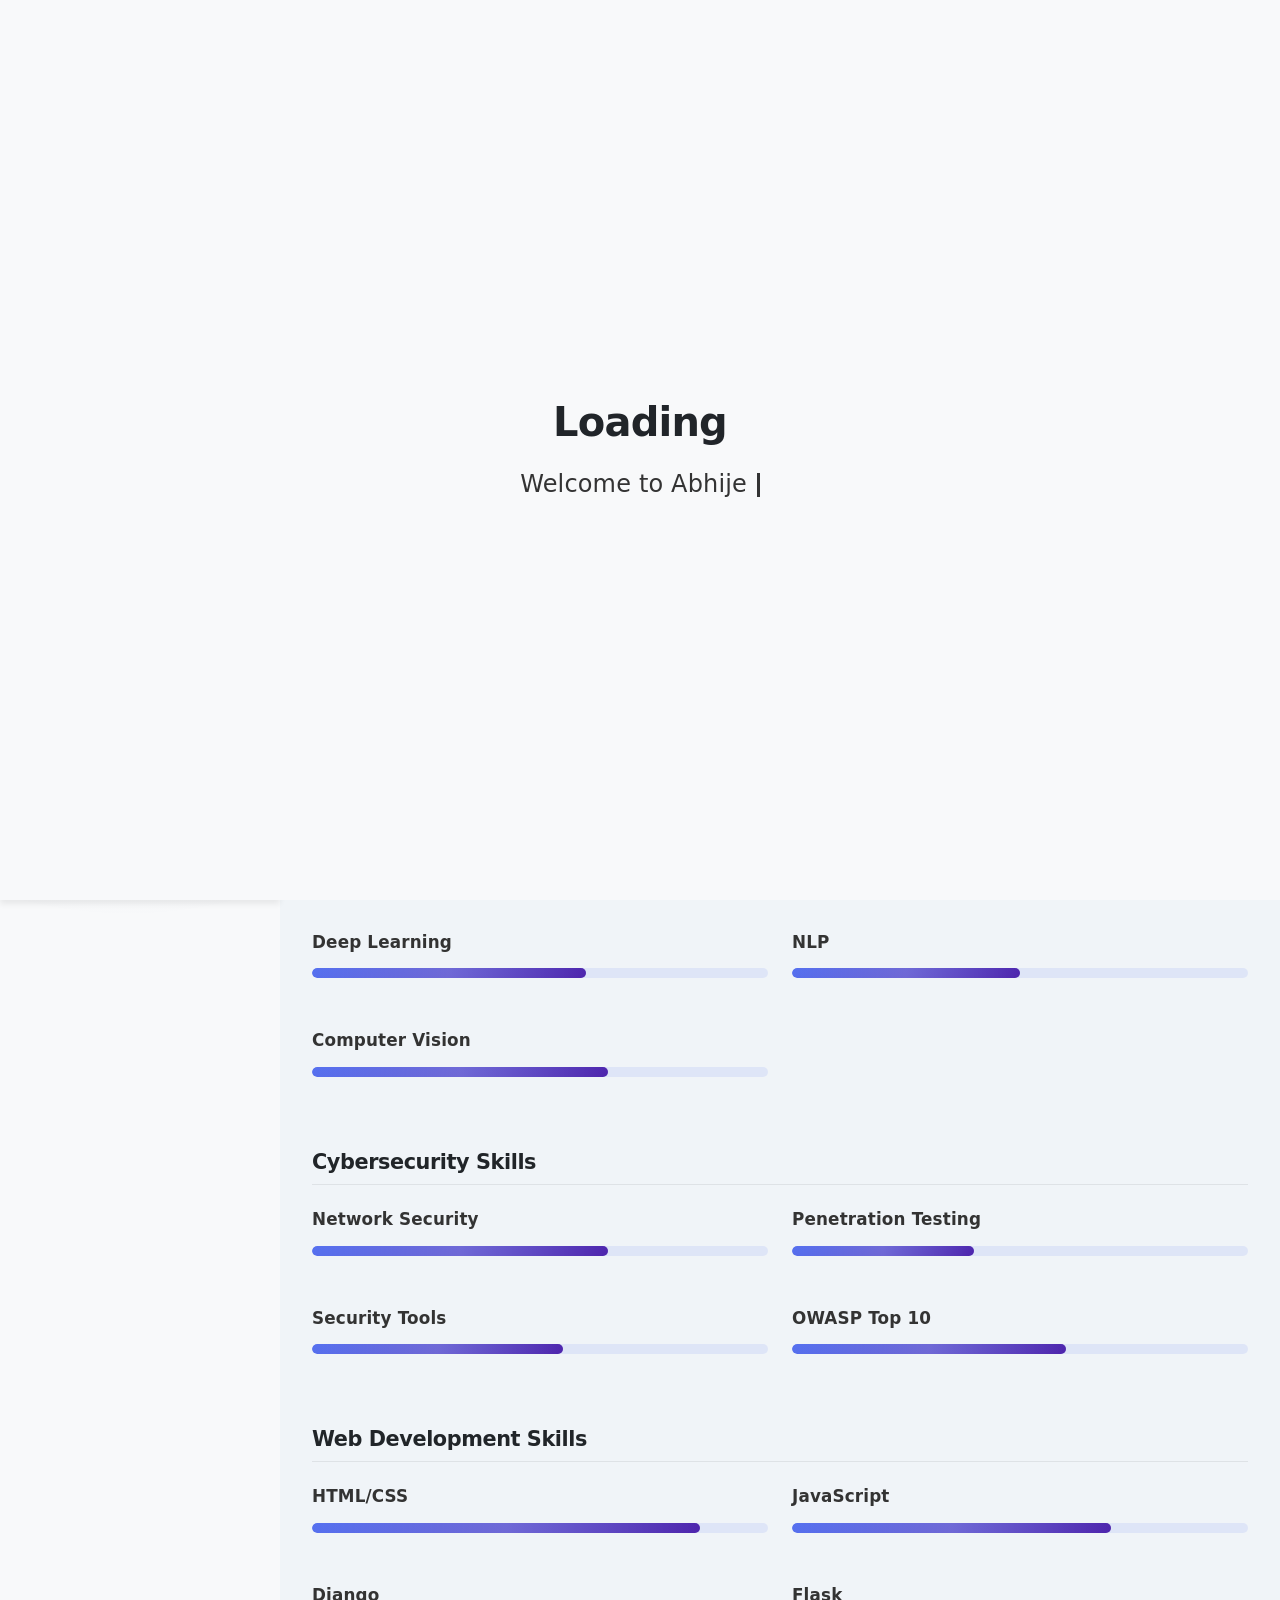
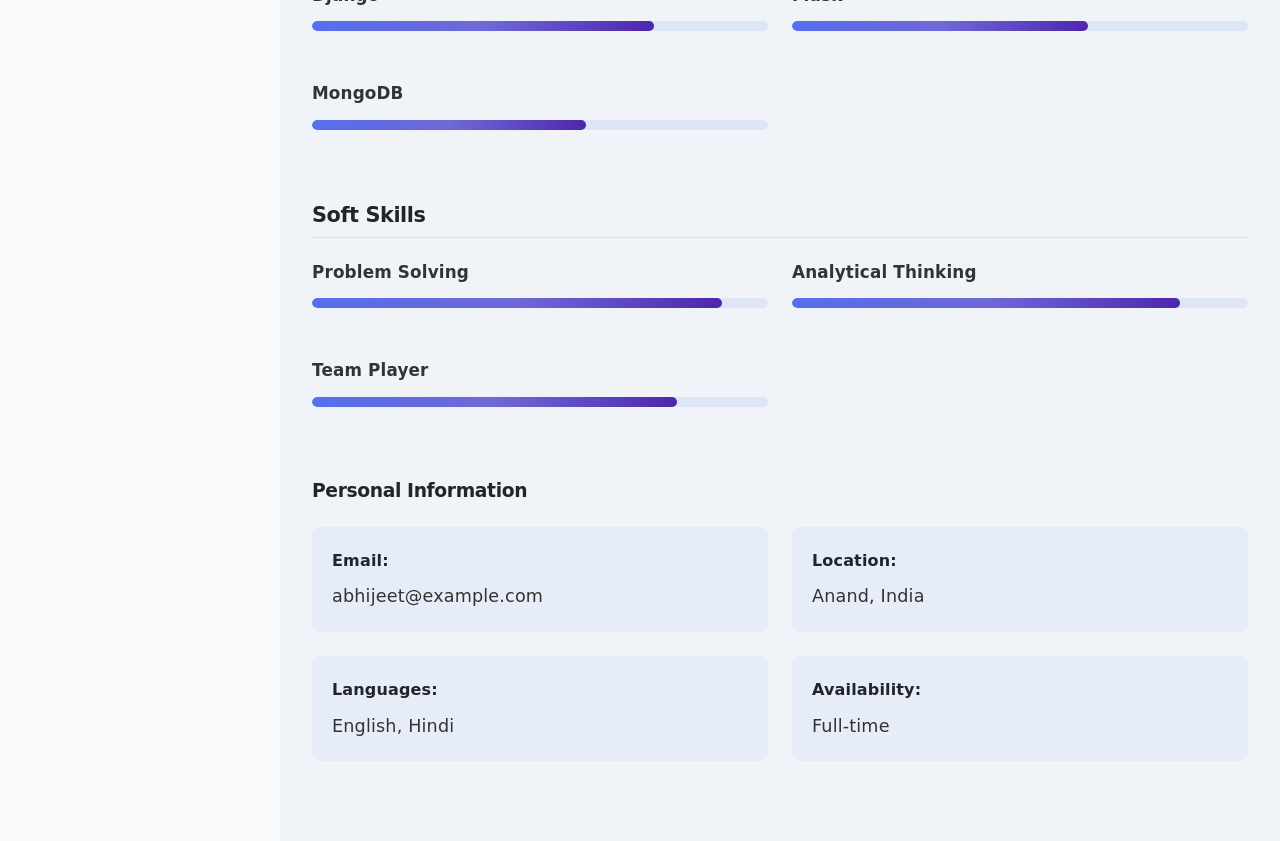
==== commit 0cd749df: "committed" ====
--- a/index.html
+++ b/index.html
@@ -22,6 +22,7 @@
     <link rel="stylesheet" href="css/resume-fix.css">
     <link rel="stylesheet" href="css/theme-transitions.css">
     <link rel="stylesheet" href="css/floating-hamburger.css">
+    <link rel="stylesheet" href="css/image-overlay.css">
     <!-- Font Awesome for icons -->
     <link rel="stylesheet" href="https://cdnjs.cloudflare.com/ajax/libs/font-awesome/6.0.0/css/all.min.css">
     <script type="text/javascript" src="https://cdn.jsdelivr.net/npm/@emailjs/browser@3/dist/email.min.js"></script>
@@ -54,7 +55,7 @@
                     <img src="assets/images/icons/light2.svg" alt="Abhijeet Logo" class="profile-pic-small"
                         id="sidebar-logo">
                 </div>
-                <h2 class="sidebar-title">Abhijeet Sahoo</h2>
+                <h2 class="sidebar-title"><a href="#home" id="title-home-link">Abhijeet Sahoo</a></h2>
 
                 <!-- Theme toggle for mobile -->
                 <div class="theme-toggle mobile-theme-toggle">
@@ -799,15 +800,28 @@
                  The JS will attempt to sync their 'active' state. -->
             <ul>
                 <li><a href="#home" class="nav-link" data-section="home"><i class="fas fa-home"></i> Home</a></li>
-                <li><a href="#projects" class="nav-link" data-section="projects"><i class="fas fa-code-branch"></i> Projects</a></li>
-                <li><a href="#timeline" class="nav-link" data-section="timeline"><i class="fas fa-history"></i> Timeline</a></li>
-                <li><a href="#achievements" class="nav-link" data-section="achievements"><i class="fas fa-trophy"></i> Achievements</a></li>
-                <li><a href="#resume" class="nav-link" data-section="resume"><i class="fas fa-file-alt"></i> Resume</a></li>
-                <li><a href="#contact" class="nav-link" data-section="contact"><i class="fas fa-envelope"></i> Contact</a></li>
+                <li><a href="#projects" class="nav-link" data-section="projects"><i class="fas fa-code-branch"></i>
+                        Projects</a></li>
+                <li><a href="#timeline" class="nav-link" data-section="timeline"><i class="fas fa-history"></i>
+                        Timeline</a></li>
+                <li><a href="#achievements" class="nav-link" data-section="achievements"><i class="fas fa-trophy"></i>
+                        Achievements</a></li>
+                <li><a href="#resume" class="nav-link" data-section="resume"><i class="fas fa-file-alt"></i> Resume</a>
+                </li>
+                <li><a href="#contact" class="nav-link" data-section="contact"><i class="fas fa-envelope"></i>
+                        Contact</a></li>
             </ul>
         </nav>
     </div>
-    
+    <!-- Add this before the script tags in index.html -->
+<!-- Image Overlay for Logo and Profile -->
+<div id="image-overlay" class="image-overlay">
+    <div class="overlay-content">
+        <span class="close-overlay">&times;</span>
+        <img id="overlay-image" src="" alt="Enlarged Image">
+    </div>
+</div>
+
     <!-- Custom JavaScript -->
     <script src="js/preloader.js"></script>
     <script src="js/animation.js"></script>
@@ -820,6 +834,7 @@
     <script src="js/contact.js"></script>
     <!-- <script src="production/bundle.js"></script> -->
     <script src="js/floating-hamburger.js"></script>
+    <script src="js/image-overlay.js"></script>
 
 </body>
 
--- a/css/style.css
+++ b/css/style.css
@@ -1044,4 +1044,19 @@
         right: 10px !important;
         top: 10px !important;
     }
+}
+/* Add to css/style.css */
+.sidebar-title a {
+    text-decoration: none;
+    color: inherit;
+    cursor: pointer;
+    transition: color 0.3s ease;
+}
+
+.light-theme .sidebar-title a:hover {
+    color: var(--light-accent);
+}
+
+.dark-theme .sidebar-title a:hover {
+    color: var(--dark-accent);
 }
--- a/css/image-overlay.css
+++ b/css/image-overlay.css
@@ -0,0 +1,141 @@
+/* 
+ * Image Overlay CSS for Abhijeet's Portfolio
+ * Handles the popup overlay for logo and profile image
+ */
+
+.image-overlay {
+    display: none;
+    position: fixed;
+    top: 0;
+    left: 0;
+    width: 100%;
+    height: 100%;
+    background-color: rgba(0, 0, 0, 0.7);
+    backdrop-filter: blur(8px);
+    -webkit-backdrop-filter: blur(8px);
+    z-index: 10000;
+    overflow: hidden;
+    opacity: 0;
+    transition: opacity 0.3s ease;
+}
+
+.image-overlay.active {
+    opacity: 1;
+    display: flex;
+    justify-content: center;
+    align-items: center;
+}
+
+.overlay-content {
+    position: relative;
+    max-width: 90%;
+    max-height: 90%;
+    animation: zoomIn 0.4s cubic-bezier(0.25, 0.46, 0.45, 0.94);
+    border-radius: 8px;
+    overflow: hidden;
+    box-shadow: 0 5px 30px rgba(0, 0, 0, 0.3);
+}
+
+.close-overlay {
+    position: absolute;
+    top: 15px;
+    right: 15px;
+    width: 40px;
+    height: 40px;
+    background-color: rgba(0, 0, 0, 0.5);
+    color: white;
+    border-radius: 50%;
+    font-size: 24px;
+    display: flex;
+    align-items: center;
+    justify-content: center;
+    cursor: pointer;
+    z-index: 10;
+    transition: all 0.3s ease;
+}
+
+.close-overlay:hover {
+    background-color: rgba(0, 0, 0, 0.8);
+    transform: rotate(90deg);
+}
+
+#overlay-image {
+    display: block;
+    max-width: 100%;
+    max-height: 80vh;
+    border-radius: 8px;
+    transform: scale(0.95);
+    transition: transform 0.3s ease;
+}
+
+#overlay-image.loaded {
+    transform: scale(1);
+}
+
+@keyframes zoomIn {
+    from {
+        opacity: 0;
+        transform: scale(0.8);
+    }
+    to {
+        opacity: 1;
+        transform: scale(1);
+    }
+}
+
+/* Pulse animation for clickable images */
+.clickable-image {
+    cursor: pointer;
+    position: relative;
+    overflow: hidden;
+}
+
+.clickable-image::after {
+    content: '';
+    position: absolute;
+    top: 0;
+    left: 0;
+    right: 0;
+    bottom: 0;
+    background: rgba(255, 255, 255, 0.1);
+    border-radius: 50%;
+    transform: scale(0);
+    opacity: 0;
+    transition: transform 0.5s, opacity 0.5s;
+}
+
+.clickable-image:hover::after {
+    transform: scale(1);
+    opacity: 1;
+}
+
+/* Responsive adjustments */
+@media (max-width: 767px) {
+    .overlay-content {
+        max-width: 95%;
+    }
+    
+    #overlay-image {
+        max-height: 70vh;
+    }
+    
+    .close-overlay {
+        top: 10px;
+        right: 10px;
+        width: 35px;
+        height: 35px;
+        font-size: 20px;
+    }
+}
+
+/* Animation to indicate images are clickable */
+@keyframes subtle-pulse {
+    0% { box-shadow: 0 0 0 0 rgba(255, 255, 255, 0.4); }
+    70% { box-shadow: 0 0 0 10px rgba(255, 255, 255, 0); }
+    100% { box-shadow: 0 0 0 0 rgba(255, 255, 255, 0); }
+}
+
+.profile-image-container:hover,
+.profile-pic-container:hover {
+    animation: subtle-pulse 1.5s infinite;
+}
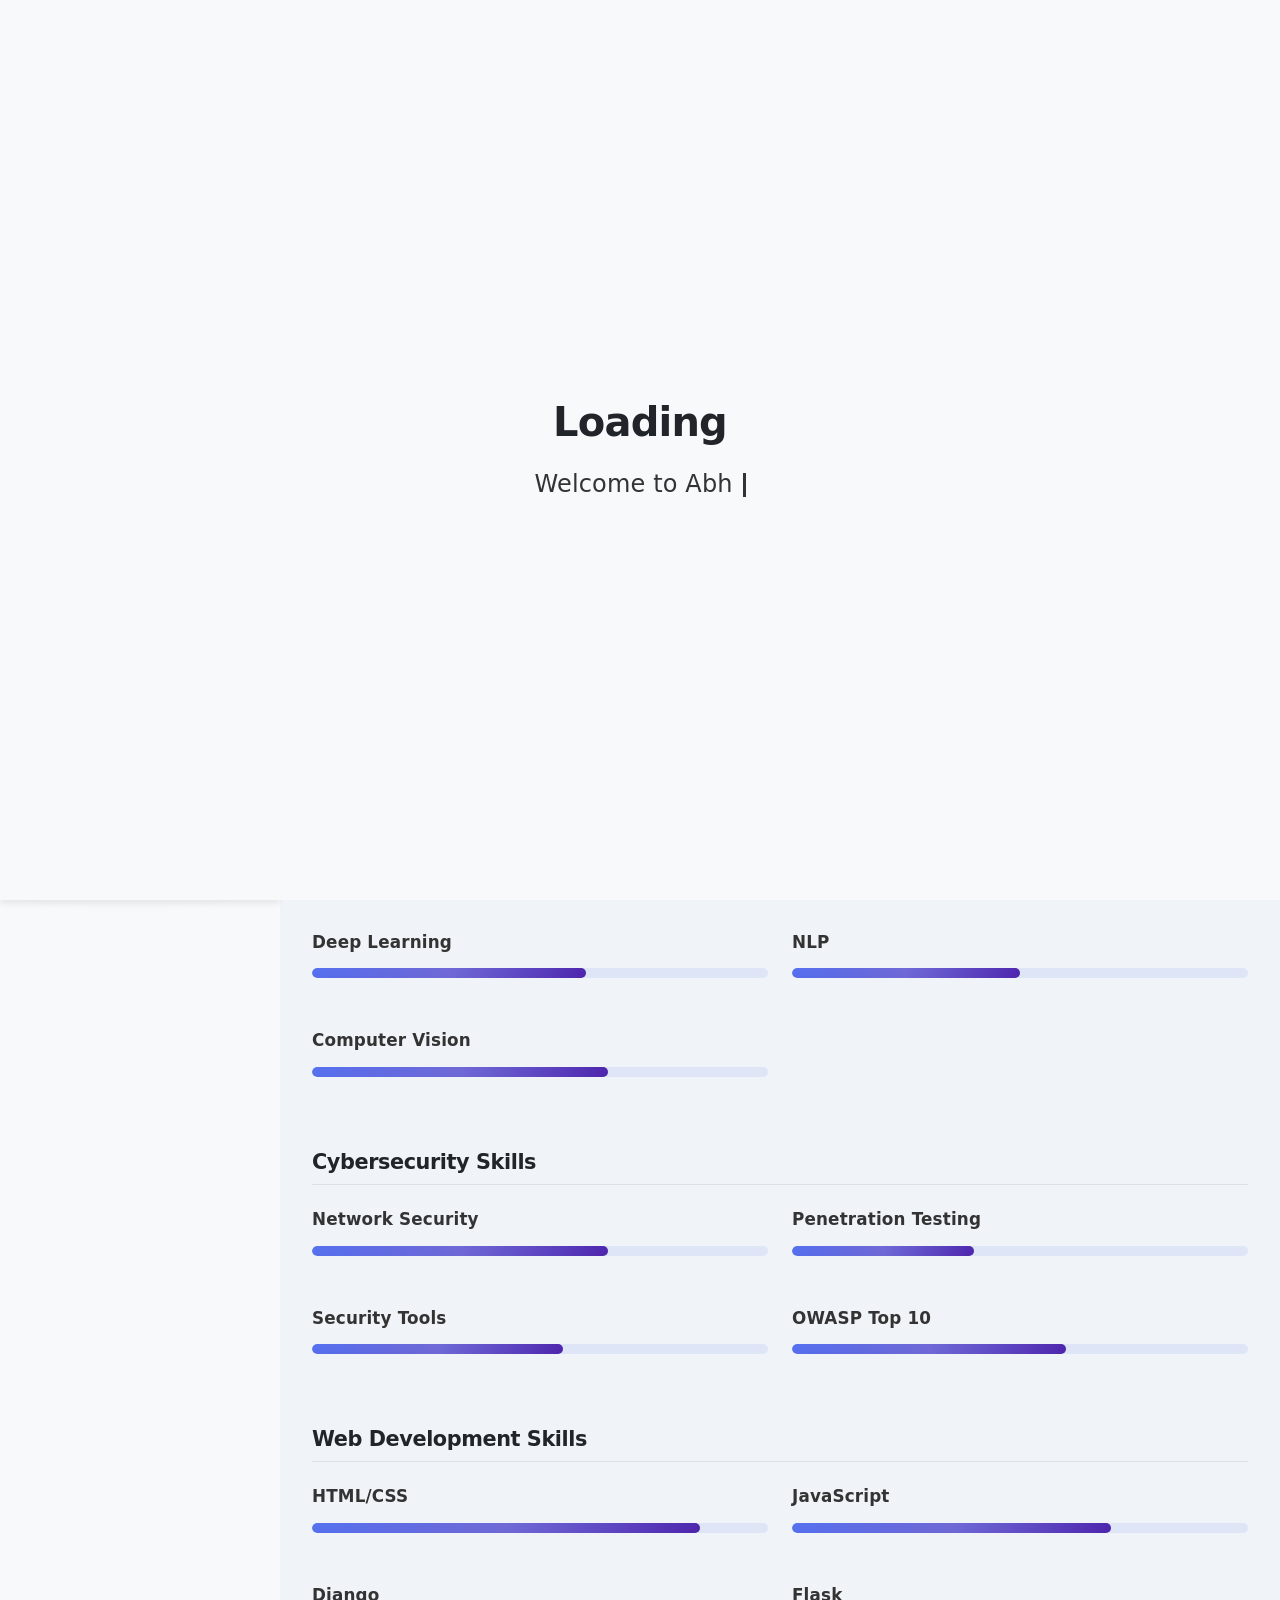
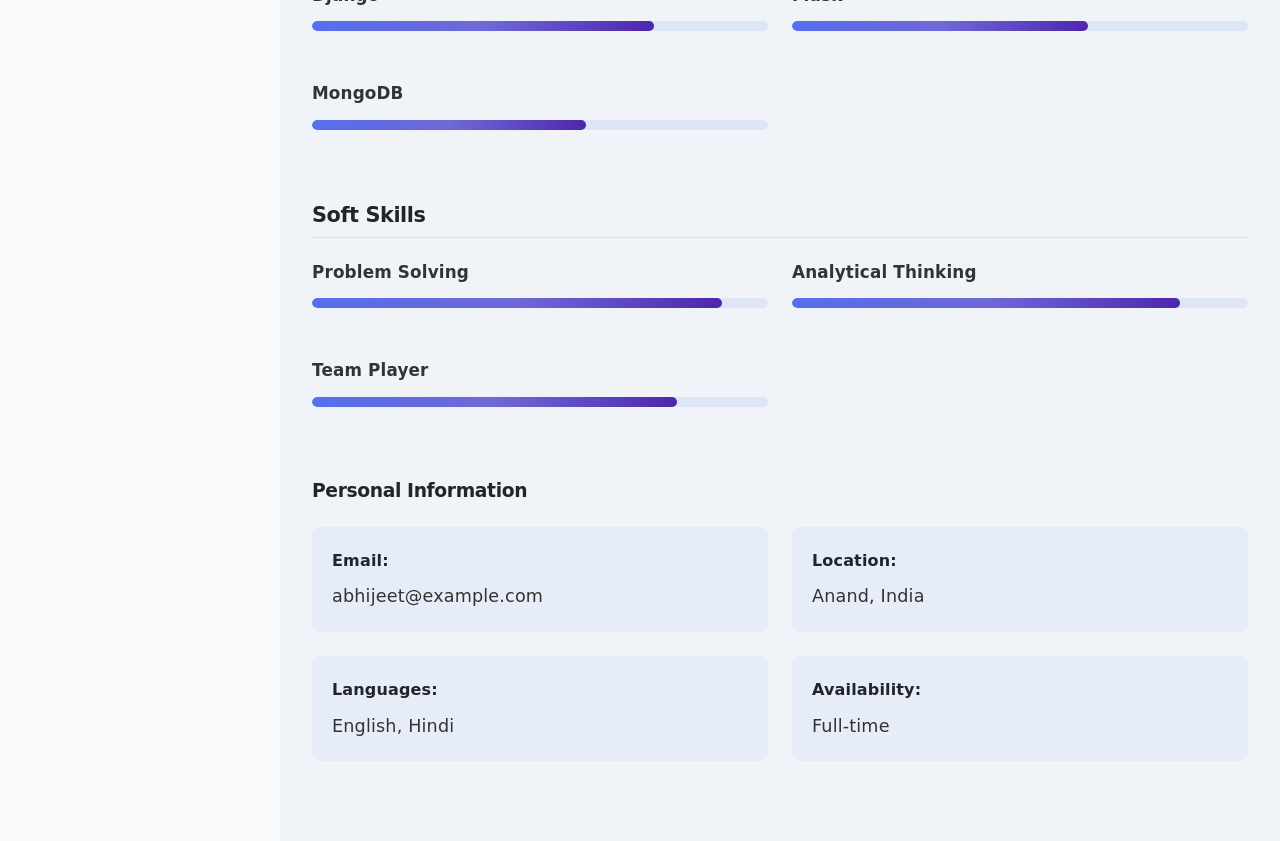
==== commit 7b6426e3: "committed" ====
--- a/index.html
+++ b/index.html
@@ -814,13 +814,13 @@
         </nav>
     </div>
     <!-- Add this before the script tags in index.html -->
-<!-- Image Overlay for Logo and Profile -->
-<div id="image-overlay" class="image-overlay">
-    <div class="overlay-content">
-        <span class="close-overlay">&times;</span>
-        <img id="overlay-image" src="" alt="Enlarged Image">
+    <!-- Image Overlay for Logo and Profile -->
+    <div id="image-overlay" class="image-overlay">
+        <div class="overlay-content">
+            <span class="close-overlay"><span class="close-icon"></span>
+            </span> <img id="overlay-image" src="" alt="Enlarged Image">
+        </div>
     </div>
-</div>
 
     <!-- Custom JavaScript -->
     <script src="js/preloader.js"></script>
--- a/css/image-overlay.css
+++ b/css/image-overlay.css
@@ -13,7 +13,7 @@
     background-color: rgba(0, 0, 0, 0.7);
     backdrop-filter: blur(8px);
     -webkit-backdrop-filter: blur(8px);
-    z-index: 10000;
+    z-index: 10000; /* Very high z-index to ensure it's on top */
     overflow: hidden;
     opacity: 0;
     transition: opacity 0.3s ease;
@@ -21,7 +21,7 @@
 
 .image-overlay.active {
     opacity: 1;
-    display: flex;
+    display: flex !important; /* Force flex display when active */
     justify-content: center;
     align-items: center;
 }
@@ -83,11 +83,15 @@
     }
 }
 
-/* Pulse animation for clickable images */
+/* Improved clickable image styling */
 .clickable-image {
-    cursor: pointer;
+    cursor: pointer !important;
     position: relative;
     overflow: hidden;
+}
+
+.clickable-image img {
+    cursor: pointer !important; /* Ensure cursor is pointer */
 }
 
 .clickable-image::after {
@@ -109,7 +113,32 @@
     opacity: 1;
 }
 
-/* Responsive adjustments */
+/* Special handling for both desktop and mobile */
+@media (min-width: 768px) {
+    /* Desktop specific adjustments */
+    .overlay-content {
+        max-width: 80%;
+        max-height: 85vh;
+    }
+    
+    #overlay-image {
+        max-height: 85vh;
+    }
+    
+    .close-overlay {
+        width: 50px;
+        height: 50px;
+        font-size: 28px;
+    }
+    
+    /* Additional visibility for desktop */
+    .profile-pic-container, 
+    .profile-image-container {
+        cursor: pointer !important;
+    }
+}
+
+/* Mobile adjustments */
 @media (max-width: 767px) {
     .overlay-content {
         max-width: 95%;
@@ -138,4 +167,88 @@
 .profile-image-container:hover,
 .profile-pic-container:hover {
     animation: subtle-pulse 1.5s infinite;
+}
+/* Add to image-overlay.css */
+/* Ensure clickable elements have highest priority */
+.profile-pic-container, 
+.profile-image-container,
+#sidebar-logo,
+.profile-pic,
+.profile-pic-small {
+    z-index: 5 !important;
+    position: relative !important;
+    cursor: pointer !important;
+    pointer-events: auto !important;
+}
+
+/* Disable pointer events on pseudo-elements during transition */
+.profile-pic-container::before,
+.profile-pic-container::after,
+.profile-image-container::before,
+.profile-image-container::after {
+    pointer-events: none !important;
+}
+
+/* Replace the &times; with a symmetric CSS-based X */
+.close-icon {
+    position: relative;
+    display: block;
+    width: 100%;
+    height: 100%;
+}
+
+.close-icon::before,
+.close-icon::after {
+    content: '';
+    position: absolute;
+    top: 50%;
+    left: 50%;
+    width: 20px;
+    height: 2px;
+    background-color: white;
+    border-radius: 1px;
+}
+
+.close-icon::before {
+    transform: translate(-50%, -50%) rotate(45deg);
+}
+
+.close-icon::after {
+    transform: translate(-50%, -50%) rotate(-45deg);
+}
+
+/* Improved hover effect for the close button */
+.close-overlay:hover .close-icon::before,
+.close-overlay:hover .close-icon::after {
+    width: 22px; /* Slightly larger on hover */
+    transition: width 0.3s ease, transform 0.3s ease;
+}
+
+/* Add to image-overlay.css */
+/* Prevent layout shift during overlay open/close */
+body {
+    transition: padding-right 0.3s ease;
+}
+
+/* Ensure overlay position is fixed correctly */
+.image-overlay {
+    transition: opacity 0.3s ease;
+    will-change: opacity;
+    backface-visibility: hidden;
+    -webkit-backface-visibility: hidden;
+}
+
+/* Improve animation performance */
+.overlay-content {
+    will-change: transform;
+    backface-visibility: hidden;
+    -webkit-backface-visibility: hidden;
+}
+
+/* Make close button animation smoother */
+.close-overlay {
+    transform-origin: center center;
+    will-change: transform;
+    backface-visibility: hidden;
+    -webkit-backface-visibility: hidden;
 }
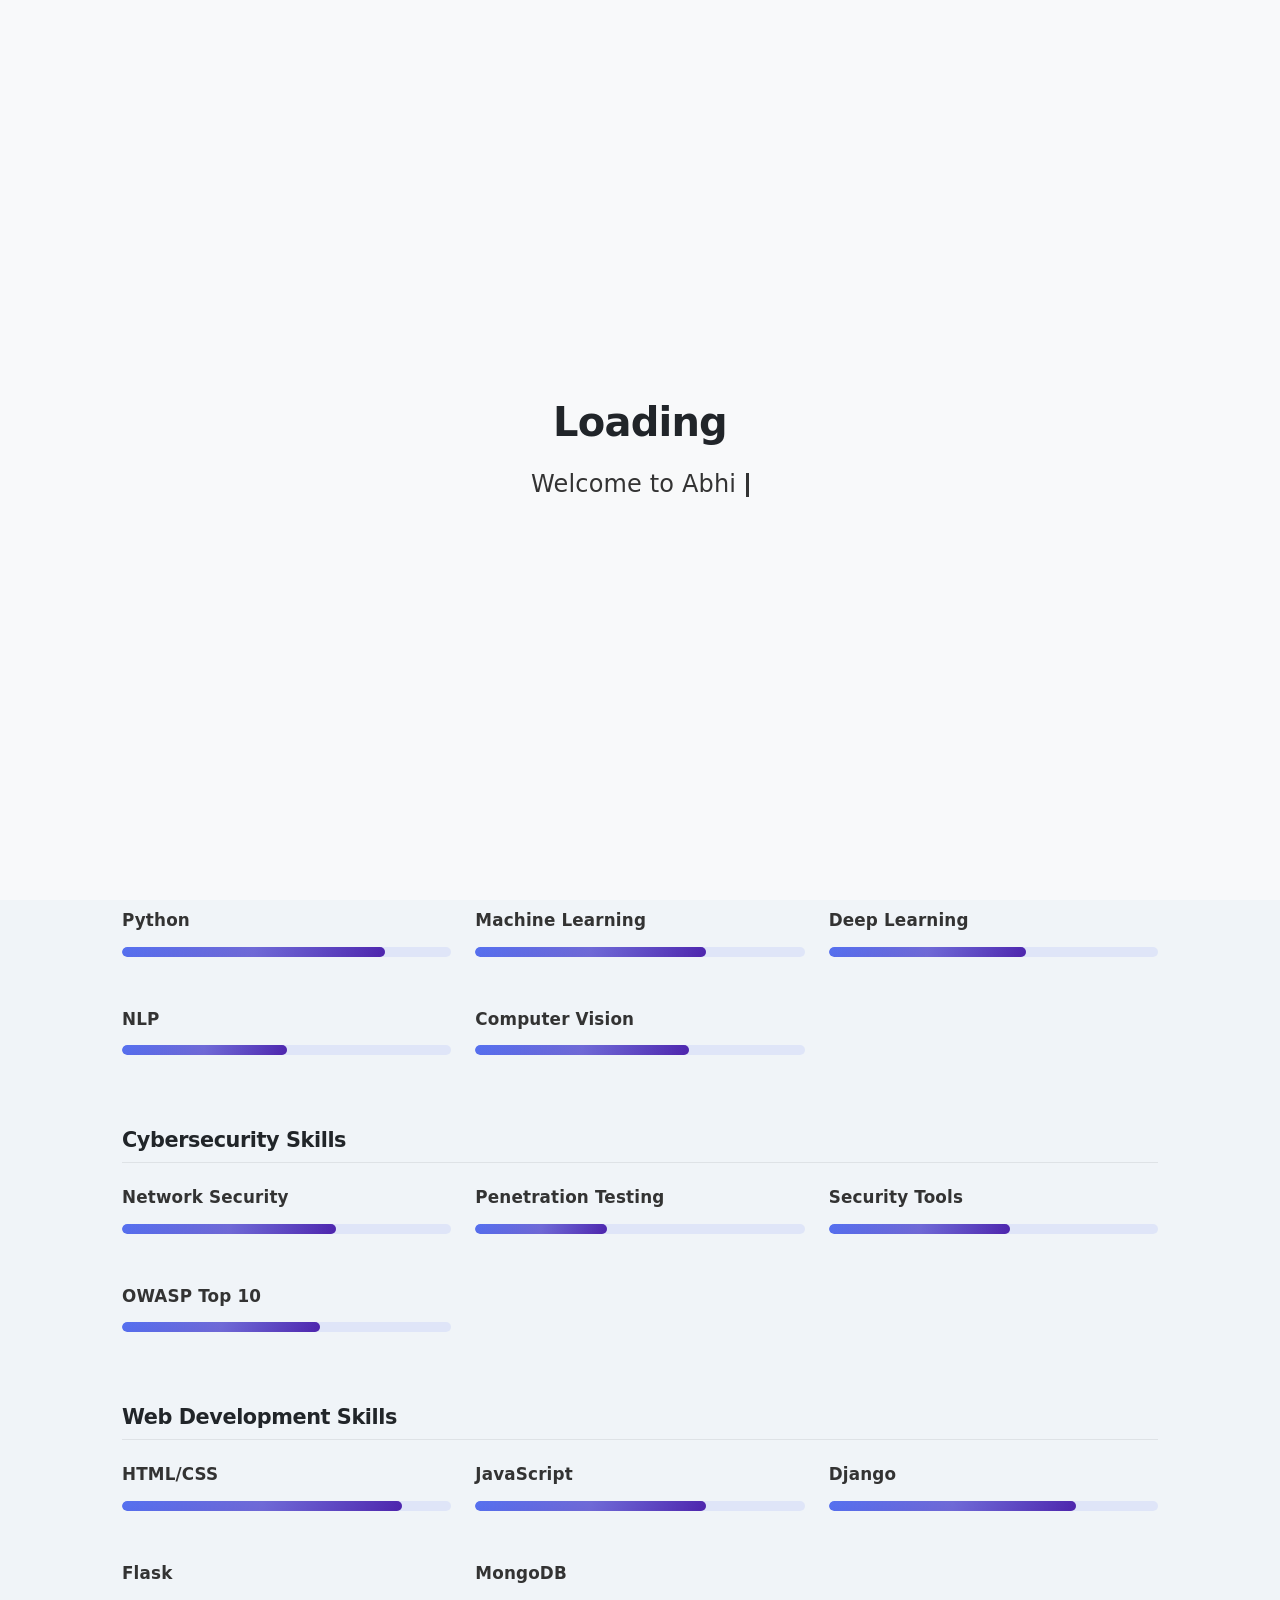
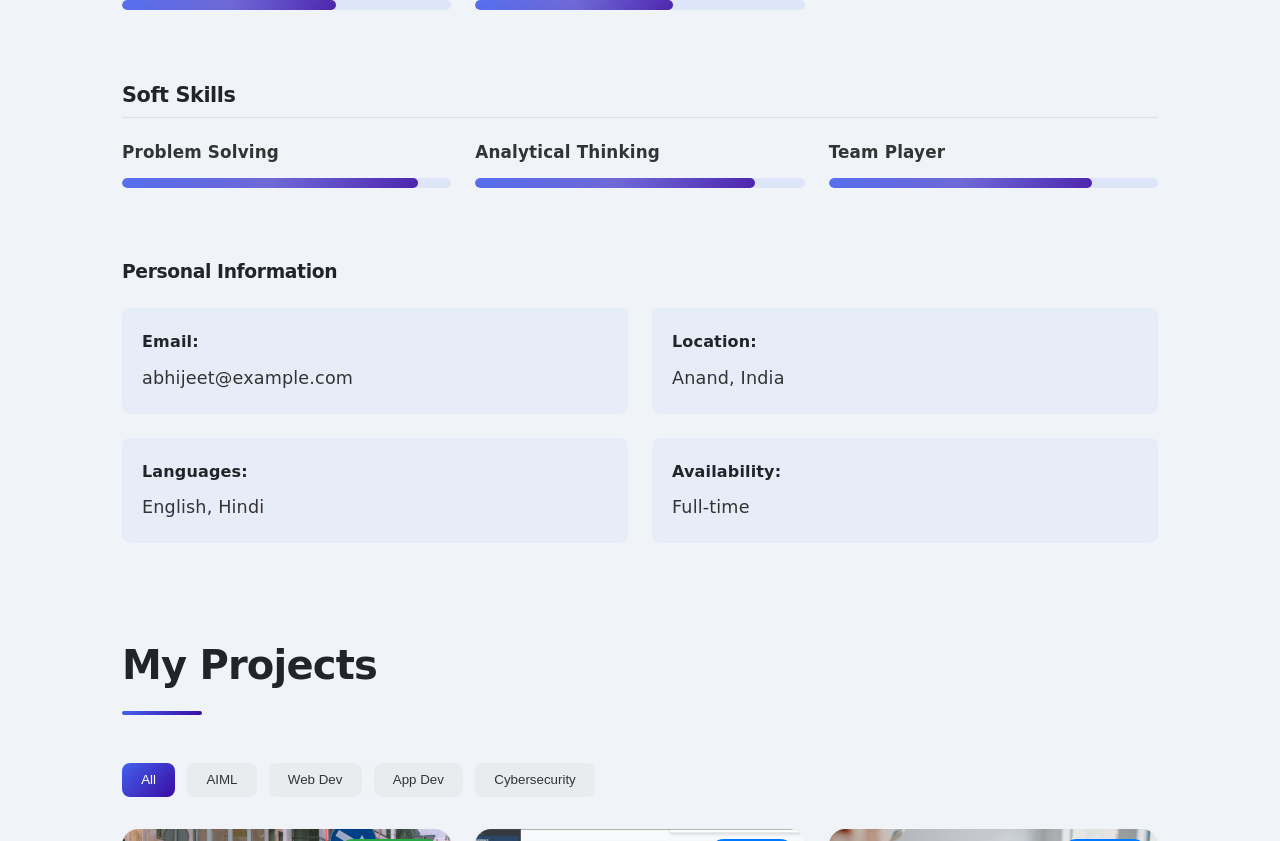
==== commit 46164bad: "committed" ====
--- a/index.html
+++ b/index.html
@@ -96,7 +96,7 @@
 
                 <!-- "Last updated" div will be moved by JS to the end of main content -->
                 <div class="last-updated">
-                    <i class="fas fa-edit"> </i>Last updated on May 24, 2025
+                    <i class="fas fa-edit"> </i>Last updated on June 5, 2025
                 </div>
             </div>
         </aside>
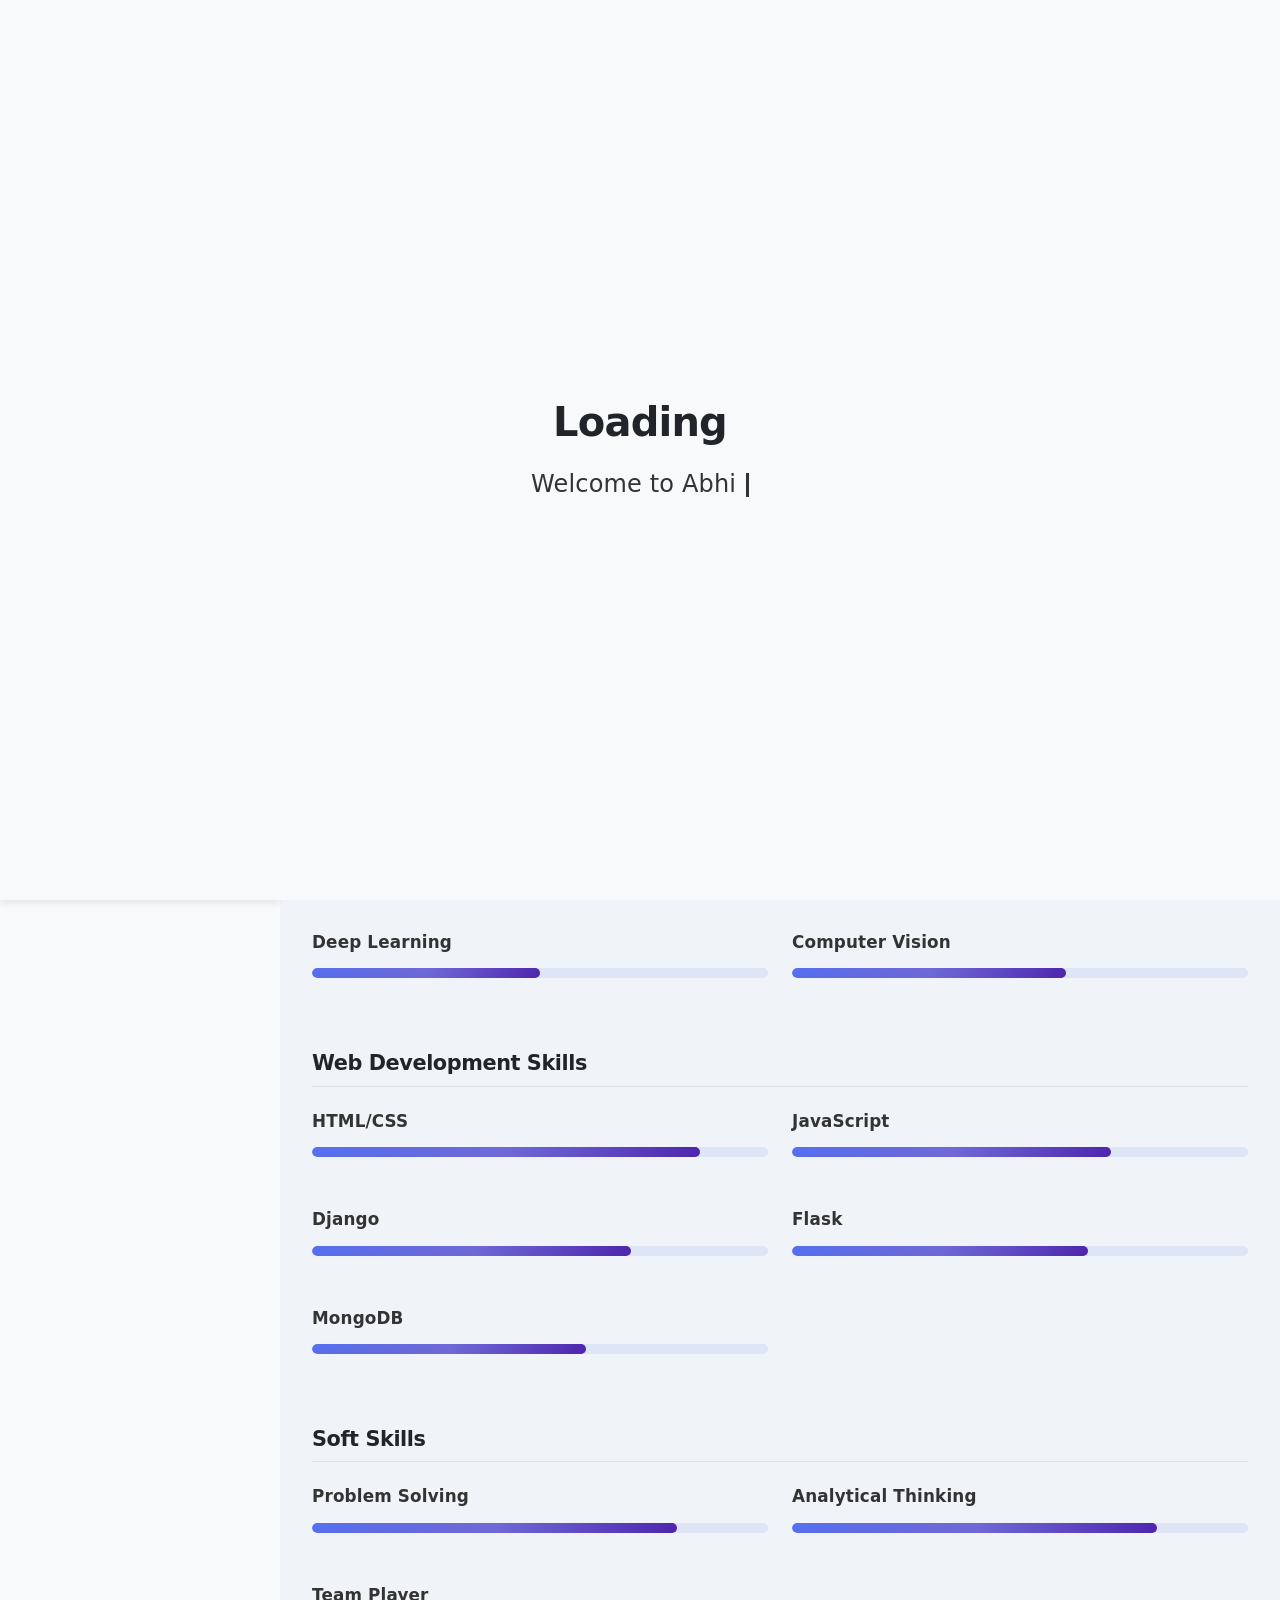
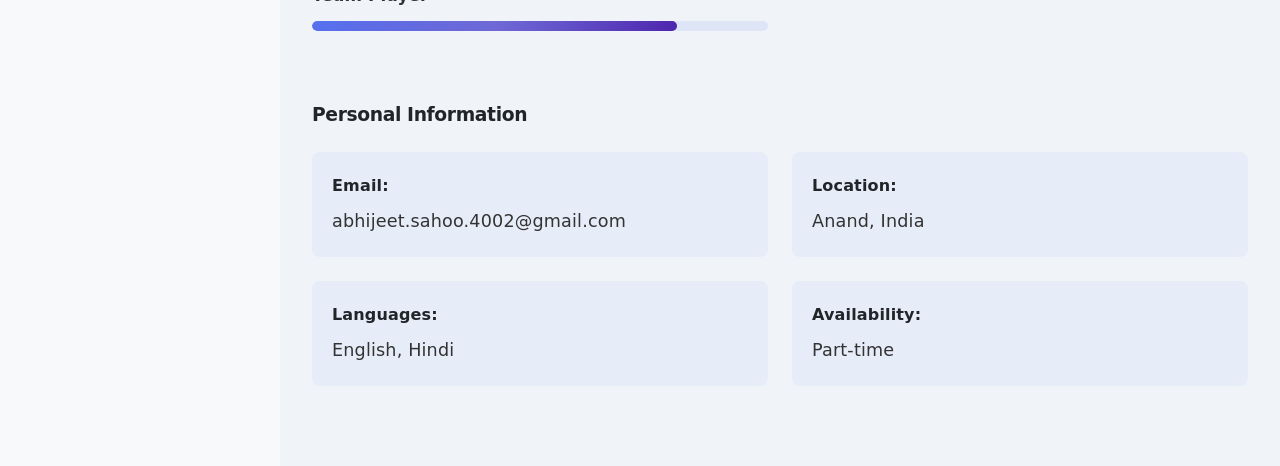
==== commit 436b3fb3: "committed" ====
--- a/index.html
+++ b/index.html
@@ -140,43 +140,43 @@
                                     <div class="skill-item">
                                         <div class="skill-name">Python</div>
                                         <div class="skill-bar">
-                                            <div class="skill-progress" style="width: 80%"></div>
-                                        </div>
-                                        <div class="skill-tooltip">80% - Advanced</div>
+                                            <div class="skill-progress" style="width: 75%"></div>
+                                        </div>
+                                        <div class="skill-tooltip">75% - Advanced</div>
                                     </div>
                                     <div class="skill-item">
                                         <div class="skill-name">Machine Learning</div>
                                         <div class="skill-bar">
-                                            <div class="skill-progress" style="width: 70%"></div>
-                                        </div>
-                                        <div class="skill-tooltip">70% - Advanced</div>
+                                            <div class="skill-progress" style="width: 50%"></div>
+                                        </div>
+                                        <div class="skill-tooltip">50% - Intermediate</div>
                                     </div>
                                     <div class="skill-item">
                                         <div class="skill-name">Deep Learning</div>
                                         <div class="skill-bar">
+                                            <div class="skill-progress" style="width: 50%"></div>
+                                        </div>
+                                        <div class="skill-tooltip">50% - Intermediate</div>
+                                    </div>
+                                    <!-- <div class="skill-item">
+                                        <div class="skill-name">NLP</div>
+                                        <div class="skill-bar">
+                                            <div class="skill-progress" style="width: 50%"></div>
+                                        </div>
+                                        <div class="skill-tooltip">50% - Intermediate</div>
+                                    </div> -->
+                                    <div class="skill-item">
+                                        <div class="skill-name">Computer Vision</div>
+                                        <div class="skill-bar">
                                             <div class="skill-progress" style="width: 60%"></div>
                                         </div>
                                         <div class="skill-tooltip">60% - Intermediate</div>
                                     </div>
-                                    <div class="skill-item">
-                                        <div class="skill-name">NLP</div>
-                                        <div class="skill-bar">
-                                            <div class="skill-progress" style="width: 50%"></div>
-                                        </div>
-                                        <div class="skill-tooltip">50% - Intermediate</div>
-                                    </div>
-                                    <div class="skill-item">
-                                        <div class="skill-name">Computer Vision</div>
-                                        <div class="skill-bar">
-                                            <div class="skill-progress" style="width: 65%"></div>
-                                        </div>
-                                        <div class="skill-tooltip">65% - Advanced</div>
-                                    </div>
                                 </div>
                             </div>
 
                             <!-- Cybersecurity Skills -->
-                            <div class="skills-category">
+                            <!-- <div class="skills-category">
                                 <h4>Cybersecurity Skills</h4>
                                 <div class="skills-grid">
                                     <div class="skill-item">
@@ -208,7 +208,7 @@
                                         <div class="skill-tooltip">60% - Intermediate</div>
                                     </div>
                                 </div>
-                            </div>
+                            </div> -->
 
                             <!-- Web Dev Skills -->
                             <div class="skills-category">
@@ -226,21 +226,21 @@
                                         <div class="skill-bar">
                                             <div class="skill-progress" style="width: 70%"></div>
                                         </div>
-                                        <div class="skill-tooltip">70% - Advanced</div>
+                                        <div class="skill-tooltip">70% - Intermediate</div>
                                     </div>
                                     <div class="skill-item">
                                         <div class="skill-name">Django</div>
                                         <div class="skill-bar">
-                                            <div class="skill-progress" style="width: 75%"></div>
-                                        </div>
-                                        <div class="skill-tooltip">75% - Advanced</div>
+                                            <div class="skill-progress" style="width: 70%"></div>
+                                        </div>
+                                        <div class="skill-tooltip">70% - Intermediate</div>
                                     </div>
                                     <div class="skill-item">
                                         <div class="skill-name">Flask</div>
                                         <div class="skill-bar">
                                             <div class="skill-progress" style="width: 65%"></div>
                                         </div>
-                                        <div class="skill-tooltip">65% - Advanced</div>
+                                        <div class="skill-tooltip">65% - Intermediate</div>
                                     </div>
                                     <div class="skill-item">
                                         <div class="skill-name">MongoDB</div>
@@ -259,16 +259,16 @@
                                     <div class="skill-item">
                                         <div class="skill-name">Problem Solving</div>
                                         <div class="skill-bar">
-                                            <div class="skill-progress" style="width: 90%"></div>
-                                        </div>
-                                        <div class="skill-tooltip">90% - Advanced</div>
+                                            <div class="skill-progress" style="width: 80%"></div>
+                                        </div>
+                                        <div class="skill-tooltip">80% - Advanced</div>
                                     </div>
                                     <div class="skill-item">
                                         <div class="skill-name">Analytical Thinking</div>
                                         <div class="skill-bar">
-                                            <div class="skill-progress" style="width: 85%"></div>
-                                        </div>
-                                        <div class="skill-tooltip">85% - Advanced</div>
+                                            <div class="skill-progress" style="width: 80%"></div>
+                                        </div>
+                                        <div class="skill-tooltip">80% - Advanced</div>
                                     </div>
                                     <div class="skill-item">
                                         <div class="skill-name">Team Player</div>
@@ -286,7 +286,7 @@
                             <div class="info-grid">
                                 <div class="info-item">
                                     <span class="info-label">Email:</span>
-                                    <span class="info-value">abhijeet@example.com</span>
+                                    <span class="info-value">abhijeet.sahoo.4002@gmail.com</span>
                                 </div>
                                 <div class="info-item">
                                     <span class="info-label">Location:</span>
@@ -298,7 +298,7 @@
                                 </div>
                                 <div class="info-item">
                                     <span class="info-label">Availability:</span>
-                                    <span class="info-value">Full-time</span>
+                                    <span class="info-value">Part-time</span>
                                 </div>
                             </div>
                         </div>
@@ -565,16 +565,16 @@
                                 </div>
                             </div>
 
-                            <!-- April 2025 - Portfolio Launch -->
-                            <div class="timeline-block" data-icon="picture" data-month="Apr" data-year="2025">
-                                <div class="timeline-date-marker">
-                                    <span class="month">Apr</span>
+                            <!-- June 2025 - Portfolio Launch -->
+                            <div class="timeline-block" data-icon="picture" data-month="June" data-year="2025">
+                                <div class="timeline-date-marker">
+                                    <span class="month">June</span>
                                     <span class="year">2025</span>
                                 </div>
                                 <div class="timeline-content">
                                     <h3 class="timeline-title">Portfolio Website Launch</h3>
-                                    <p class="timeline-description">Launched my personal portfolio website on April
-                                        10th, showcasing my projects and skills.</p>
+                                    <p class="timeline-description">Launched my personal portfolio website on June
+                                        6th, showcasing my projects and skills.</p>
                                     <a href="#" class="timeline-btn">View Website</a>
                                 </div>
                             </div>
@@ -638,7 +638,7 @@
                 </div>
                 <div class="resume-tabs">
                     <button class="resume-tab active" data-resume="aiml">AI/ML</button>
-                    <button class="resume-tab" data-resume="cybersecurity">Cybersecurity</button>
+                    <!-- <button class="resume-tab" data-resume="cybersecurity">Cybersecurity</button> -->
                     <button class="resume-tab" data-resume="webdev">Web Development</button>
                 </div>
 
@@ -663,7 +663,7 @@
                     </div>
 
                     <!-- Cybersecurity Resume -->
-                    <div class="resume-content" id="cybersecurity-resume">
+                    <!-- <div class="resume-content" id="cybersecurity-resume">
                         <div class="resume-preview">
                             <iframe
                                 src="https://drive.google.com/file/d/1fGKRbdPGASITAVuZmxvRLsbHx6nrC3N-/preview?embedded=true"
@@ -680,7 +680,7 @@
                                 <i class="fas fa-download"></i> Download Resume
                             </a>
                         </div>
-                    </div>
+                    </div> -->
 
                     <!-- Web Dev Resume -->
                     <div class="resume-content" id="webdev-resume">
@@ -716,7 +716,7 @@
                             <div class="social-grid">
                                 <a class="social-link">
                                     <i class="fas fa-envelope"></i>
-                                    <span>example@gmail.com</span>
+                                    <span>abhijeet.sahoo.4002@gmail.com</span>
                                 </a>
                                 <a class="social-link">
                                     <i class="fas fa-map-marker-alt"></i>
@@ -729,7 +729,7 @@
                         <div class="social-media-links">
                             <h3>Connect With Me</h3>
                             <div class="social-grid">
-                                <a href="https://linkedin.com/in/" target="_blank" class="social-link">
+                                <a href="https://www.linkedin.com/in/abhijeet-sahoo-46151a354/" target="_blank" class="social-link">
                                     <i class="fab fa-linkedin"></i>
                                     <span>LinkedIn</span>
                                 </a>
@@ -746,8 +746,8 @@
                     </div>
 
                     <div class="contact-form">
-                        <h3>Send me a message</h3>
-                        <p>Feel free to reach out with any questions or inquiries:</p>
+                        <h3>Let's collaborate</h3>
+                        <p>Feel free to reach out to me with any Project Idea:</p>
                         <form id="contact-form" class="form-container">
                             <div class="form-group">
                                 <label for="name">Name</label>
@@ -831,7 +831,8 @@
     <script src="js/timeline.js"></script>
     <script src="js/custom-timeline.js"></script>
     <script src="js/resume.js"></script>
-    <script src="js/contact.js"></script>
+    <script src="js/email.js"></script>
+    <!-- <script src="js/contact.js"></script> -->
     <!-- <script src="production/bundle.js"></script> -->
     <script src="js/floating-hamburger.js"></script>
     <script src="js/image-overlay.js"></script>
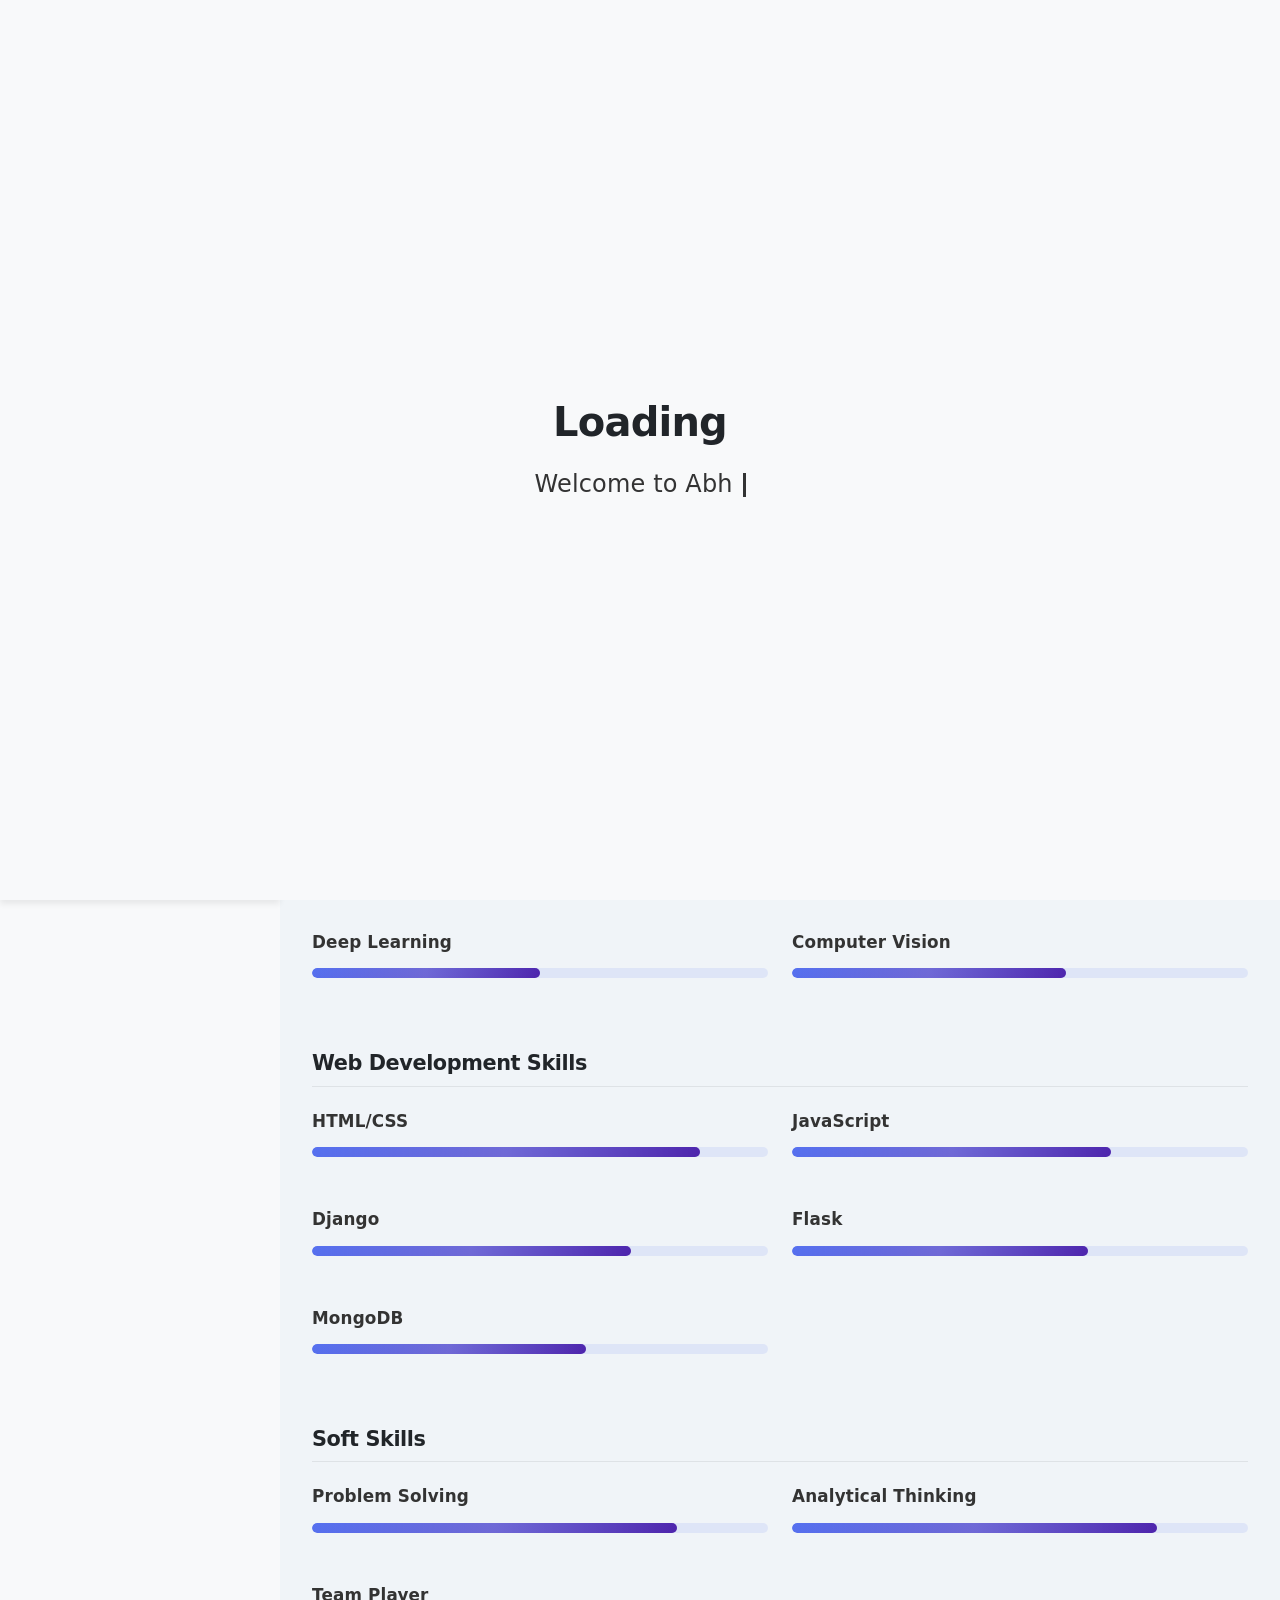
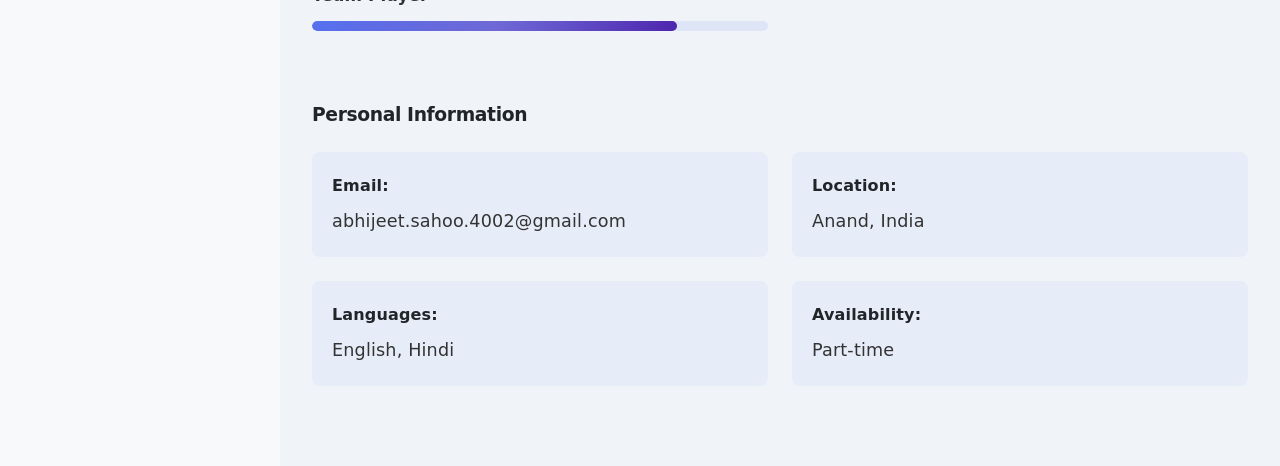
==== commit 3693a773: "committed" ====
--- a/index.html
+++ b/index.html
@@ -23,6 +23,8 @@
     <link rel="stylesheet" href="css/theme-transitions.css">
     <link rel="stylesheet" href="css/floating-hamburger.css">
     <link rel="stylesheet" href="css/image-overlay.css">
+    <!-- Tablet-specific styles and scripts -->
+    <link rel="stylesheet" href="css/tablet.css">
     <!-- Font Awesome for icons -->
     <link rel="stylesheet" href="https://cdnjs.cloudflare.com/ajax/libs/font-awesome/6.0.0/css/all.min.css">
     <script type="text/javascript" src="https://cdn.jsdelivr.net/npm/@emailjs/browser@3/dist/email.min.js"></script>
@@ -96,7 +98,7 @@
 
                 <!-- "Last updated" div will be moved by JS to the end of main content -->
                 <div class="last-updated">
-                    <i class="fas fa-edit"> </i>Last updated on June 5, 2025
+                    <i class="fas fa-edit"> </i>Last updated on June 10, 2025
                 </div>
             </div>
         </aside>
@@ -317,7 +319,7 @@
                     <button class="filter-btn" data-filter="aiml">AIML</button>
                     <button class="filter-btn" data-filter="webdev">Web Dev</button>
                     <button class="filter-btn" data-filter="appdev">App Dev</button>
-                    <button class="filter-btn" data-filter="cybersecurity">Cybersecurity</button>
+                    <!-- <button class="filter-btn" data-filter="cybersecurity">Cybersecurity</button> -->
                 </div>
 
                 <div class="projects-grid">
@@ -361,7 +363,7 @@
                     </div>
 
                     <!-- Project 4  - Planned -->
-                    <div class="project-card" data-category="cybersecurity aiml">
+                    <!-- <div class="project-card" data-category="cybersecurity aiml">
                         <div class="project-image">
                             <img src="assets/images/projects/nids.png" alt="Fitness Tracker App">
                             <div class="project-status ongoing">Ongoing</div>
@@ -369,6 +371,50 @@
                         <div class="project-info">
                             <h3>AI-Powered Network Intrusion Detection System</h3>
                             <p>Mobile app for tracking fitness activities and health metrics.</p>
+                            <button class="view-details-btn">View Details</button>
+                        </div>
+                    </div> -->
+                    <div class="project-card" data-category="aiml">
+                        <div class="project-image">
+                            <img src="assets/images/projects/StoryGuard.png" alt="Fitness Tracker App">
+                            <div class="project-status ongoing">Ongoing</div>
+                        </div>
+                        <div class="project-info">
+                            <h3>StoryGuard</h3>
+                            <p>Mobile app for tracking fitness activities and health metrics.</p>
+                            <button class="view-details-btn">View Details</button>
+                        </div>
+                    </div>
+                    <div class="project-card" data-category="aiml">
+                        <div class="project-image">
+                            <img src="assets/images/projects/Calorie.png" alt="Fitness">
+                            <div class="project-status completed">Completed</div>
+                        </div>
+                        <div class="project-info">
+                            <h3>Predict Calorie Expenditure</h3>
+                            <p>Kaggle competition : Playground Series - Season 5, Episode 5</p>
+                            <button class="view-details-btn">View Details</button>
+                        </div>
+                    </div>
+                    <div class="project-card" data-category="webdev">
+                        <div class="project-image">
+                            <img src="assets/images/projects/portfolio.png" alt="Portfolio Website">
+                            <div class="project-status completed">Completed</div>
+                        </div>
+                        <div class="project-info">
+                            <h3>Portfolio Website</h3>
+                            <p>A personal portfolio website to showcase my projects and skills.</p>
+                            <button class="view-details-btn">View Details</button>
+                        </div>
+                    </div>
+                    <div class="project-card" data-category="aiml">
+                        <div class="project-image">
+                            <img src="assets/images/projects/fertilizer.png" alt="Fitness Tracker App">
+                            <div class="project-status ongoing">Ongoing</div>
+                        </div>
+                        <div class="project-info">
+                            <h3>Predicting Optimal Fertilizers</h3>
+                            <p>Kaggle competition : Playground Series - Season 5, Episode 6</p>
                             <button class="view-details-btn">View Details</button>
                         </div>
                     </div>
@@ -489,7 +535,7 @@
                                     <h3 class="timeline-title">Django Based College Attendance System</h3>
                                     <p class="timeline-description">Developed a comprehensive attendance management
                                         system using Django for college.</p>
-                                    <a href="#" class="timeline-btn">View Project</a>
+                                    <a href="https://github.com/Greninja110/aaaaaaattend.git" class="timeline-btn">View Project</a>
                                 </div>
                             </div>
 
@@ -518,12 +564,12 @@
                                     <h3 class="timeline-title">Object Detection and Recognition</h3>
                                     <p class="timeline-description">Completed a project on object detection and
                                         recognition using deep learning techniques.</p>
-                                    <a href="#" class="timeline-btn">View Project</a>
+                                    <a href="https://github.com/Greninja110/mini-project.git" class="timeline-btn">View Project</a>
                                 </div>
                             </div>
 
                             <!-- March 2025 - AI Based NIDS -->
-                            <div class="timeline-block" data-icon="movie" data-month="Mar" data-year="2025">
+                            <!-- <div class="timeline-block" data-icon="movie" data-month="Mar" data-year="2025">
                                 <div class="timeline-date-marker">
                                     <span class="month">Mar</span>
                                     <span class="year">2025</span>
@@ -534,7 +580,7 @@
                                         AI and machine learning algorithms.</p>
                                     <a href="#" class="timeline-btn">View Project</a>
                                 </div>
-                            </div>
+                            </div> -->
 
                             <!-- March 2025 - ARCam App -->
                             <div class="timeline-block" data-icon="location" data-month="Mar" data-year="2025">
@@ -565,6 +611,30 @@
                                 </div>
                             </div>
 
+                            <div class="timeline-block" data-icon="movie" data-month="April" data-year="2025">
+                                <div class="timeline-date-marker">
+                                    <span class="month">April</span>
+                                    <span class="year">2025</span>
+                                </div>
+                                <div class="timeline-content">
+                                    <h3 class="timeline-title">StoryGuard</h3>
+                                    <p class="timeline-description">Ethical Violation Detection in AI Stories</p>
+                                    <a href="#" target="_blank" class="timeline-btn">Ongoing</a>
+                                </div>
+                            </div>
+
+                            <div class="timeline-block" data-icon="location" data-month="May" data-year="2025">
+                                <div class="timeline-date-marker">
+                                    <span class="month">May</span>
+                                    <span class="year">2025</span>
+                                </div>
+                                <div class="timeline-content">
+                                    <h3 class="timeline-title">Predict Calorie Expenditure</h3>
+                                    <p class="timeline-description">Goal is to predict how many calories were burned during a workout.</p>
+                                    <a href="https://www.kaggle.com/abhijeet000000007/competitions" class="timeline-btn">View Rankings</a>
+                                </div>
+                            </div>
+
                             <!-- June 2025 - Portfolio Launch -->
                             <div class="timeline-block" data-icon="picture" data-month="June" data-year="2025">
                                 <div class="timeline-date-marker">
@@ -574,8 +644,21 @@
                                 <div class="timeline-content">
                                     <h3 class="timeline-title">Portfolio Website Launch</h3>
                                     <p class="timeline-description">Launched my personal portfolio website on June
-                                        6th, showcasing my projects and skills.</p>
-                                    <a href="#" class="timeline-btn">View Website</a>
+                                        10th, showcasing my projects and skills.</p>
+                                    <a href="https://www.abhijeetsahoo.in" target="_blank" class="timeline-btn">View Website</a>
+                                </div>
+                            </div>
+
+                            <div class="timeline-block" data-icon="location" data-month="June" data-year="2025">
+                                <div class="timeline-date-marker">
+                                    <span class="month">June</span>
+                                    <span class="year">2025</span>
+                                </div>
+                                <div class="timeline-content">
+                                    <h3 class="timeline-title">Predicting Optimal Fertilizers</h3>
+                                    <p class="timeline-description">Objective is to select the best fertilizer for different weather, soil conditions and crops.</p>
+                                    <a href="#" target="_blank" class="timeline-btn">Ongoing</a>
+                                    <!-- <a href="https://www.kaggle.com/abhijeet000000007/competitions" class="timeline-btn">View Rankings</a> -->
                                 </div>
                             </div>
                         </div>
@@ -583,9 +666,9 @@
                         <!-- Year 2026 Section -->
                         <div id="timeline-year-2026" class="timeline-year-section">
                             <!-- Expected future achievements -->
-                            <div class="timeline-block" data-icon="location" data-month="Jun" data-year="2026">
-                                <div class="timeline-date-marker">
-                                    <span class="month">Jun</span>
+                            <div class="timeline-block" data-icon="location" data-month="June" data-year="2026">
+                                <div class="timeline-date-marker">
+                                    <span class="month">June</span>
                                     <span class="year">2026</span>
                                 </div>
                                 <div class="timeline-content">
@@ -646,16 +729,16 @@
                     <!-- AIML Resume -->
                     <div class="resume-content active" id="aiml-resume">
                         <div class="resume-preview">
-                            <iframe src="https://drive.google.com/file/d/1v1ufKIbYrmDD5AKqc0I2xe_tgbvkGAY4/preview"
+                            <iframe src="https://drive.google.com/file/d/1C6-cq5SLq3Us-ZxW--pGvApvtB3ejb4O/preview"
                                 width="100%" height="600px"
                                 style="max-width: 800px; margin: 0 auto; display: block;"></iframe>
                         </div>
                         <div class="resume-actions">
-                            <a href="https://drive.google.com/file/d/1v1ufKIbYrmDD5AKqc0I2xe_tgbvkGAY4/view"
+                            <a href="https://drive.google.com/file/d/1C6-cq5SLq3Us-ZxW--pGvApvtB3ejb4O/view"
                                 target="_blank" class="view-resume-btn">
                                 <i class="fas fa-eye"></i> View Resume
                             </a>
-                            <a href="https://drive.google.com/uc?export=download&id=1v1ufKIbYrmDD5AKqc0I2xe_tgbvkGAY4"
+                            <a href="https://drive.google.com/file/d/1C6-cq5SLq3Us-ZxW--pGvApvtB3ejb4O4"
                                 class="download-resume-btn">
                                 <i class="fas fa-download"></i> Download Resume
                             </a>
@@ -666,16 +749,16 @@
                     <!-- <div class="resume-content" id="cybersecurity-resume">
                         <div class="resume-preview">
                             <iframe
-                                src="https://drive.google.com/file/d/1fGKRbdPGASITAVuZmxvRLsbHx6nrC3N-/preview?embedded=true"
+                                src="https://drive.google.com/file/d/1j90saDANSZ-8f5AsLqtrTTxJEY4BcVbm/preview?embedded=true"
                                 width="100%" height="600px"
                                 style="max-width: 800px; margin: 0 auto; display: block;"></iframe>
                         </div>
                         <div class="resume-actions">
-                            <a href="https://drive.google.com/file/d/1fGKRbdPGASITAVuZmxvRLsbHx6nrC3N-/view"
+                            <a href="https://drive.google.com/file/d/1j90saDANSZ-8f5AsLqtrTTxJEY4BcVbm/view"
                                 target="_blank" class="view-resume-btn">
                                 <i class="fas fa-eye"></i> View Resume
                             </a>
-                            <a href="https://drive.google.com/uc?export=download&id=1fGKRbdPGASITAVuZmxvRLsbHx6nrC3N-"
+                            <a href="https://drive.google.com/file/d/1j90saDANSZ-8f5AsLqtrTTxJEY4BcVbm"
                                 class="download-resume-btn">
                                 <i class="fas fa-download"></i> Download Resume
                             </a>
@@ -686,16 +769,16 @@
                     <div class="resume-content" id="webdev-resume">
                         <div class="resume-preview">
                             <iframe
-                                src="https://drive.google.com/file/d/1D_27JzwtoLxy8qrcCFrhrlvpTt9y64G-/preview?embedded=true"
+                                src="https://drive.google.com/file/d/1CfHpue56-brp9emSnH0Z4BSgJc3ynFI4/preview?embedded=true"
                                 width="100%" height="600px"
                                 style="max-width: 800px; margin: 0 auto; display: block;"></iframe>
                         </div>
                         <div class="resume-actions">
-                            <a href="https://drive.google.com/file/d/1D_27JzwtoLxy8qrcCFrhrlvpTt9y64G-/view"
+                            <a href="https://drive.google.com/file/d/1CfHpue56-brp9emSnH0Z4BSgJc3ynFI4/view"
                                 target="_blank" class="view-resume-btn">
                                 <i class="fas fa-eye"></i> View Resume
                             </a>
-                            <a href="https://drive.google.com/uc?export=download&id=1D_27JzwtoLxy8qrcCFrhrlvpTt9y64G-"
+                            <a href="https://drive.google.com/file/d/1CfHpue56-brp9emSnH0Z4BSgJc3ynFI4"
                                 class="download-resume-btn">
                                 <i class="fas fa-download"></i> Download Resume
                             </a>
@@ -729,7 +812,8 @@
                         <div class="social-media-links">
                             <h3>Connect With Me</h3>
                             <div class="social-grid">
-                                <a href="https://www.linkedin.com/in/abhijeet-sahoo-46151a354/" target="_blank" class="social-link">
+                                <a href="https://www.linkedin.com/in/abhijeet-sahoo-46151a354/" target="_blank"
+                                    class="social-link">
                                     <i class="fab fa-linkedin"></i>
                                     <span>LinkedIn</span>
                                 </a>
@@ -836,6 +920,7 @@
     <!-- <script src="production/bundle.js"></script> -->
     <script src="js/floating-hamburger.js"></script>
     <script src="js/image-overlay.js"></script>
+    <script src="js/tablet.js"></script>
 
 </body>
 
--- a/css/style.css
+++ b/css/style.css
@@ -1059,4 +1059,10 @@
 
 .dark-theme .sidebar-title a:hover {
     color: var(--dark-accent);
+}
+/* Add better word-break for emails */
+.social-link span,
+.info-value,
+.contact-text p {
+    word-break: break-word;
 }
--- a/css/responsive.css
+++ b/css/responsive.css
@@ -597,24 +597,29 @@
     }
 }
 
-/* For tablet - adjust nav links spacing */
+/* Tablet specific adjustments */
 @media (min-width: 768px) and (max-width: 1023px) {
     .single-page-mode .sidebar-nav ul {
-        gap: 5px; /* Slightly less gap for tablets */
+        gap: 0.3125rem; /* Slightly less gap for tablets, using rem */
     }
     .single-page-mode .nav-link {
         padding: 0.5rem 0.6rem;
         font-size: 0.9rem;
     }
-     .single-page-mode .sidebar-title {
+    .single-page-mode .sidebar-title {
         font-size: 1.1rem; /* Smaller title on tablet */
-        margin-right: 10px; /* Less space after title */
+        margin-right: 0.625rem; /* Less space after title */
     }
     .single-page-mode .mobile-toggle {
-        margin-right: 10px; /* Less space after hamburger */
+        margin-right: 0.625rem; /* Less space after hamburger */
     }
     .single-page-mode .profile-pic-container {
-        margin-right: 8px;
+        margin-right: 0.5rem;
+    }
+    
+    /* Center navbar elements */
+    .single-page-mode .sidebar-nav {
+        justify-content: center;
     }
 }
 
@@ -998,4 +1003,18 @@
     #floating-hamburger {
         display: none !important;
     }
+}
+/* Better hamburger button for tablets */
+@media (min-width: 768px) and (max-width: 1024px) {
+    #mobile-toggle, .mobile-toggle {
+        width: 3rem !important;
+        height: 2.75rem !important;
+        padding: 0.625rem !important;
+    }
+    
+    #mobile-toggle span, .mobile-toggle span {
+        width: 1.5rem !important;
+        height: 0.1875rem !important;
+        margin: 0.1875rem 0 !important;
+    }
 }
--- a/css/custom-timeline.css
+++ b/css/custom-timeline.css
@@ -285,4 +285,38 @@
     .timeline-content::before {
         display: none !important;
     }
+}
+/* For all tablet views (both orientations) */
+@media (min-width: 768px) and (max-width: 1024px) {
+    .timeline::before {
+        left: 50% !important;
+        transform: translateX(-50%) !important;
+    }
+    
+    .timeline-block {
+        display: flex !important;
+        flex-direction: column !important;
+        align-items: center !important;
+        padding-top: 1.875rem !important;
+        margin-bottom: 2.5rem !important;
+    }
+    
+    .timeline-date-marker {
+        position: relative !important;
+        top: 0 !important;
+        left: 0 !important;
+        transform: none !important;
+        margin-bottom: 0.9375rem !important;
+    }
+    
+    .timeline-content {
+        width: 90% !important;
+        margin-top: 0 !important;
+        margin-left: auto !important;
+        margin-right: auto !important;
+    }
+    
+    .timeline-content::before {
+        display: none !important;
+    }
 }
--- a/css/tablet.css
+++ b/css/tablet.css
@@ -0,0 +1,174 @@
+/* 
+ * Tablet CSS for Abhijeet's Portfolio Website
+ * Handles specific tablet-related styling (both portrait and landscape)
+ */
+
+/* Common tablet styles (both orientations) */
+@media (min-width: 768px) and (max-width: 1024px) {
+    /* Smaller font size for navbar links to prevent overflow */
+    .nav-link {
+        font-size: 0.85rem !important;
+        padding: 0.5rem 0.6rem !important;
+        white-space: nowrap !important;
+    }
+    
+    /* Center navbar elements in top nav mode */
+    .single-page-mode .sidebar {
+        display: flex !important;
+        justify-content: space-between !important;
+    }
+    
+    .single-page-mode .sidebar-nav {
+        flex-grow: 2 !important;
+        display: flex !important;
+        justify-content: center !important;
+    }
+    
+    /* Email overflow fix */
+    .social-link, .social-grid a {
+        word-break: break-word !important;
+        font-size: 0.85rem !important;
+        padding: 1.25rem !important;
+    }
+    
+    /* Project cards same size */
+    .project-card {
+        height: 100% !important;
+        display: flex !important;
+        flex-direction: column !important;
+    }
+    
+    .project-image {
+        height: 11rem !important;
+    }
+    
+    .project-info {
+        flex: 1 !important;
+        display: flex !important;
+        flex-direction: column !important;
+    }
+    
+    .project-info p {
+        flex: 1 !important;
+    }
+    
+    .projects-grid {
+        display: grid !important;
+        grid-template-columns: repeat(auto-fill, minmax(18.75rem, 1fr)) !important;
+        gap: 1.5rem !important;
+    }
+    
+    /* Timeline mobile-like style for ALL tablet views */
+    .timeline::before {
+        left: 50% !important;
+        transform: translateX(-50%) !important;
+    }
+    
+    .timeline-block {
+        flex-direction: column !important;
+        align-items: center !important;
+        padding-top: 1.875rem !important;
+        margin-bottom: 2.5rem !important;
+    }
+    
+    .timeline-date-marker {
+        position: relative !important;
+        top: 0 !important;
+        left: 0 !important;
+        transform: none !important;
+        margin-bottom: 1rem !important;
+    }
+    
+    .timeline-content {
+        width: 90% !important;
+        margin-left: auto !important;
+        margin-right: auto !important;
+        margin-top: 0 !important;
+    }
+    
+    .timeline-content::before {
+        display: none !important;
+    }
+    
+    /* Fix for hamburger button */
+    #mobile-toggle, .mobile-toggle {
+        width: 3rem !important;
+        height: 2.75rem !important;
+        padding: 0.625rem !important;
+        display: flex !important;
+        flex-direction: column !important;
+        justify-content: center !important;
+        align-items: center !important;
+    }
+    
+    #mobile-toggle span, .mobile-toggle span {
+        width: 1.5rem !important;
+        height: 0.1875rem !important;
+        margin: 0.1875rem 0 !important;
+    }
+}
+
+/* Tablet portrait specific styles */
+@media (min-width: 768px) and (max-width: 1024px) and (orientation: portrait) {
+    /* Personal information box 1x4 matrix */
+    .info-grid {
+        grid-template-columns: 1fr !important;
+        grid-template-rows: repeat(4, auto) !important;
+    }
+    
+    /* Contact section 2 rows x 1 column */
+    .contact-container {
+        grid-template-columns: 1fr !important;
+        grid-template-rows: auto auto !important;
+        gap: 2rem !important;
+    }
+}
+
+/* Tablet landscape specific styles */
+@media (min-width: 768px) and (max-width: 1024px) and (orientation: landscape) {
+    /* Contact section 2 rows x 1 column for LEFT NAV mode too */
+    body:not(.single-page-mode) .contact-container {
+        grid-template-columns: 1fr !important;
+        grid-template-rows: auto auto !important;
+        gap: 2rem !important;
+    }
+    
+    /* Fix email overflow in contact section */
+    .contact-container {
+        gap: 1.5rem !important;
+    }
+    
+    /* Even out project cards */
+    .project-card {
+        min-height: 25rem !important;
+    }
+}
+
+/* Smaller tablets (768px - 900px) */
+@media (min-width: 768px) and (max-width: 900px) {
+    .nav-link {
+        font-size: 0.75rem !important;
+        padding: 0.4rem 0.5rem !important;
+    }
+    
+    .single-page-mode .sidebar-title {
+        font-size: 1rem !important;
+        margin-right: 0.5rem !important;
+    }
+}
+
+/* Medium tablets (901px - 1000px) */
+@media (min-width: 901px) and (max-width: 1000px) {
+    .nav-link {
+        font-size: 0.8rem !important;
+        padding: 0.45rem 0.55rem !important;
+    }
+}
+
+/* Larger tablets (1001px - 1024px) */
+@media (min-width: 1001px) and (max-width: 1024px) {
+    .nav-link {
+        font-size: 0.85rem !important;
+        padding: 0.5rem 0.6rem !important;
+    }
+}
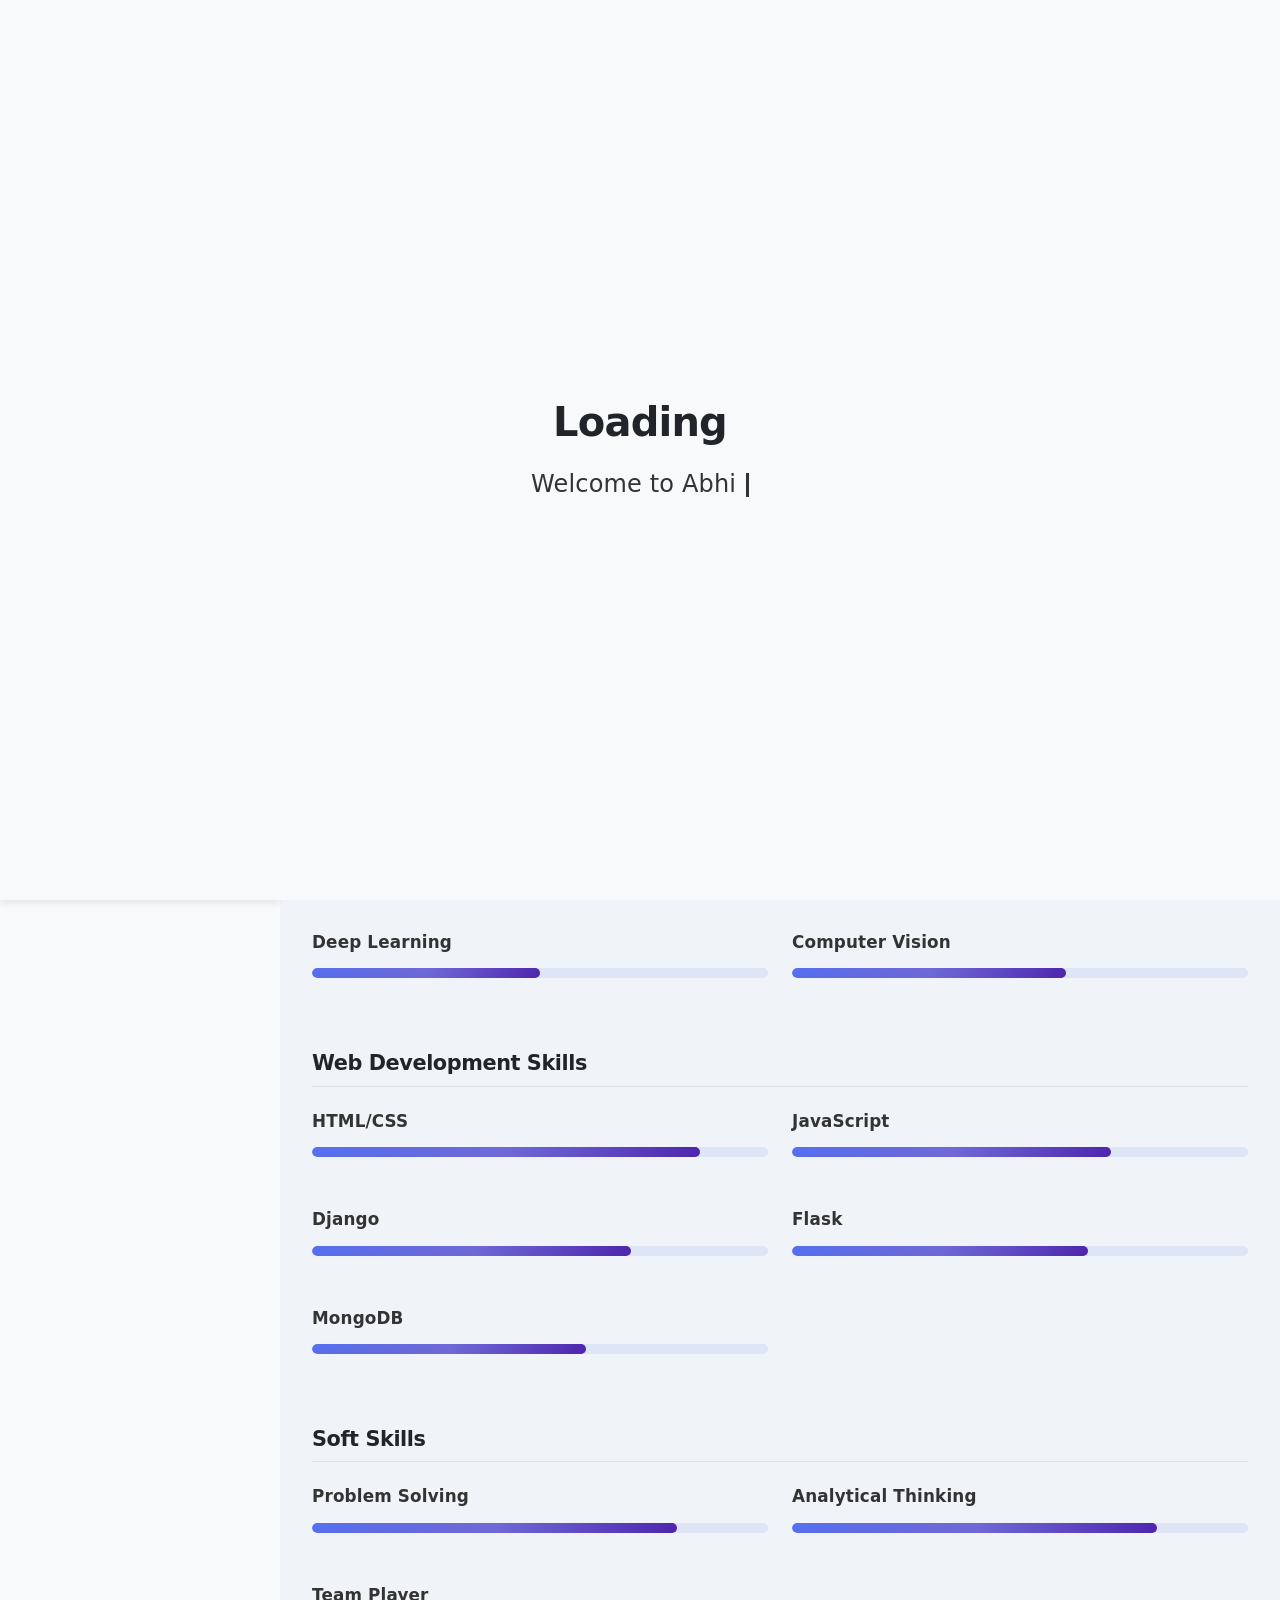
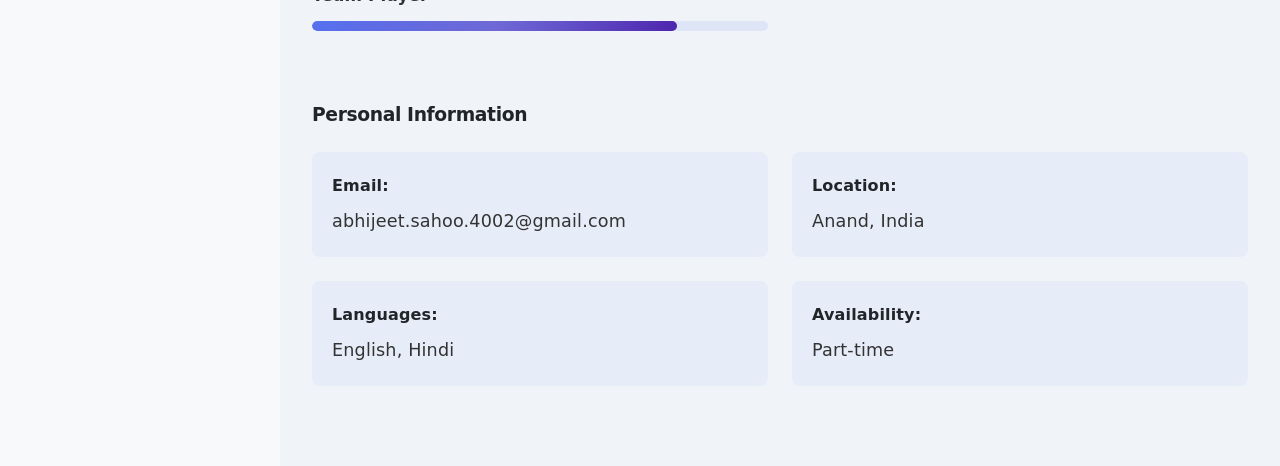
==== commit 200ce4f5: "committed" ====
--- a/index.html
+++ b/index.html
@@ -331,7 +331,7 @@
                         </div>
                         <div class="project-info">
                             <h3>Object Detection and Recognition</h3>
-                            <p>A machine learning model for image recognition with high accuracy.</p>
+                            <p>Real-time YOLOv8 object detection system with 3D AR visualization, streaming video from phone to laptop with GPU acceleration and comprehensive system monitoring.</p>
                             <button class="view-details-btn">View Details</button>
                         </div>
                     </div>
@@ -343,8 +343,8 @@
                             <div class="project-status ongoing">Ongoing</div>
                         </div>
                         <div class="project-info">
-                            <h3>Attendance Management System For a College</h3>
-                            <p>A fully responsive e-commerce website with cart functionality.</p>
+                            <h3>Django Based College Attendance System</h3>
+                            <p>A Django-based College Attendance Management System with multi-role portals (Admin, HOD, Faculty, Student) providing automated attendance tracking, timetable management, analytics dashboard, and comprehensive reporting for academic administration.</p>
                             <button class="view-details-btn">View Details</button>
                         </div>
                     </div>
@@ -357,7 +357,7 @@
                         </div>
                         <div class="project-info">
                             <h3>ARCam</h3>
-                            <p>Mobile app for tracking fitness activities and health metrics.</p>
+                            <p>ARCam is an Android application that streams camera feed from a mobile device to a local server with real-time object detection, laying the groundwork for future AR capabilities.</p>
                             <button class="view-details-btn">View Details</button>
                         </div>
                     </div>
@@ -381,7 +381,7 @@
                         </div>
                         <div class="project-info">
                             <h3>StoryGuard</h3>
-                            <p>Mobile app for tracking fitness activities and health metrics.</p>
+                            <p>StoryGuard is an AI-powered content moderation system that detects safety violations and stereotypes in children's stories across different age groups.</p>
                             <button class="view-details-btn">View Details</button>
                         </div>
                     </div>
